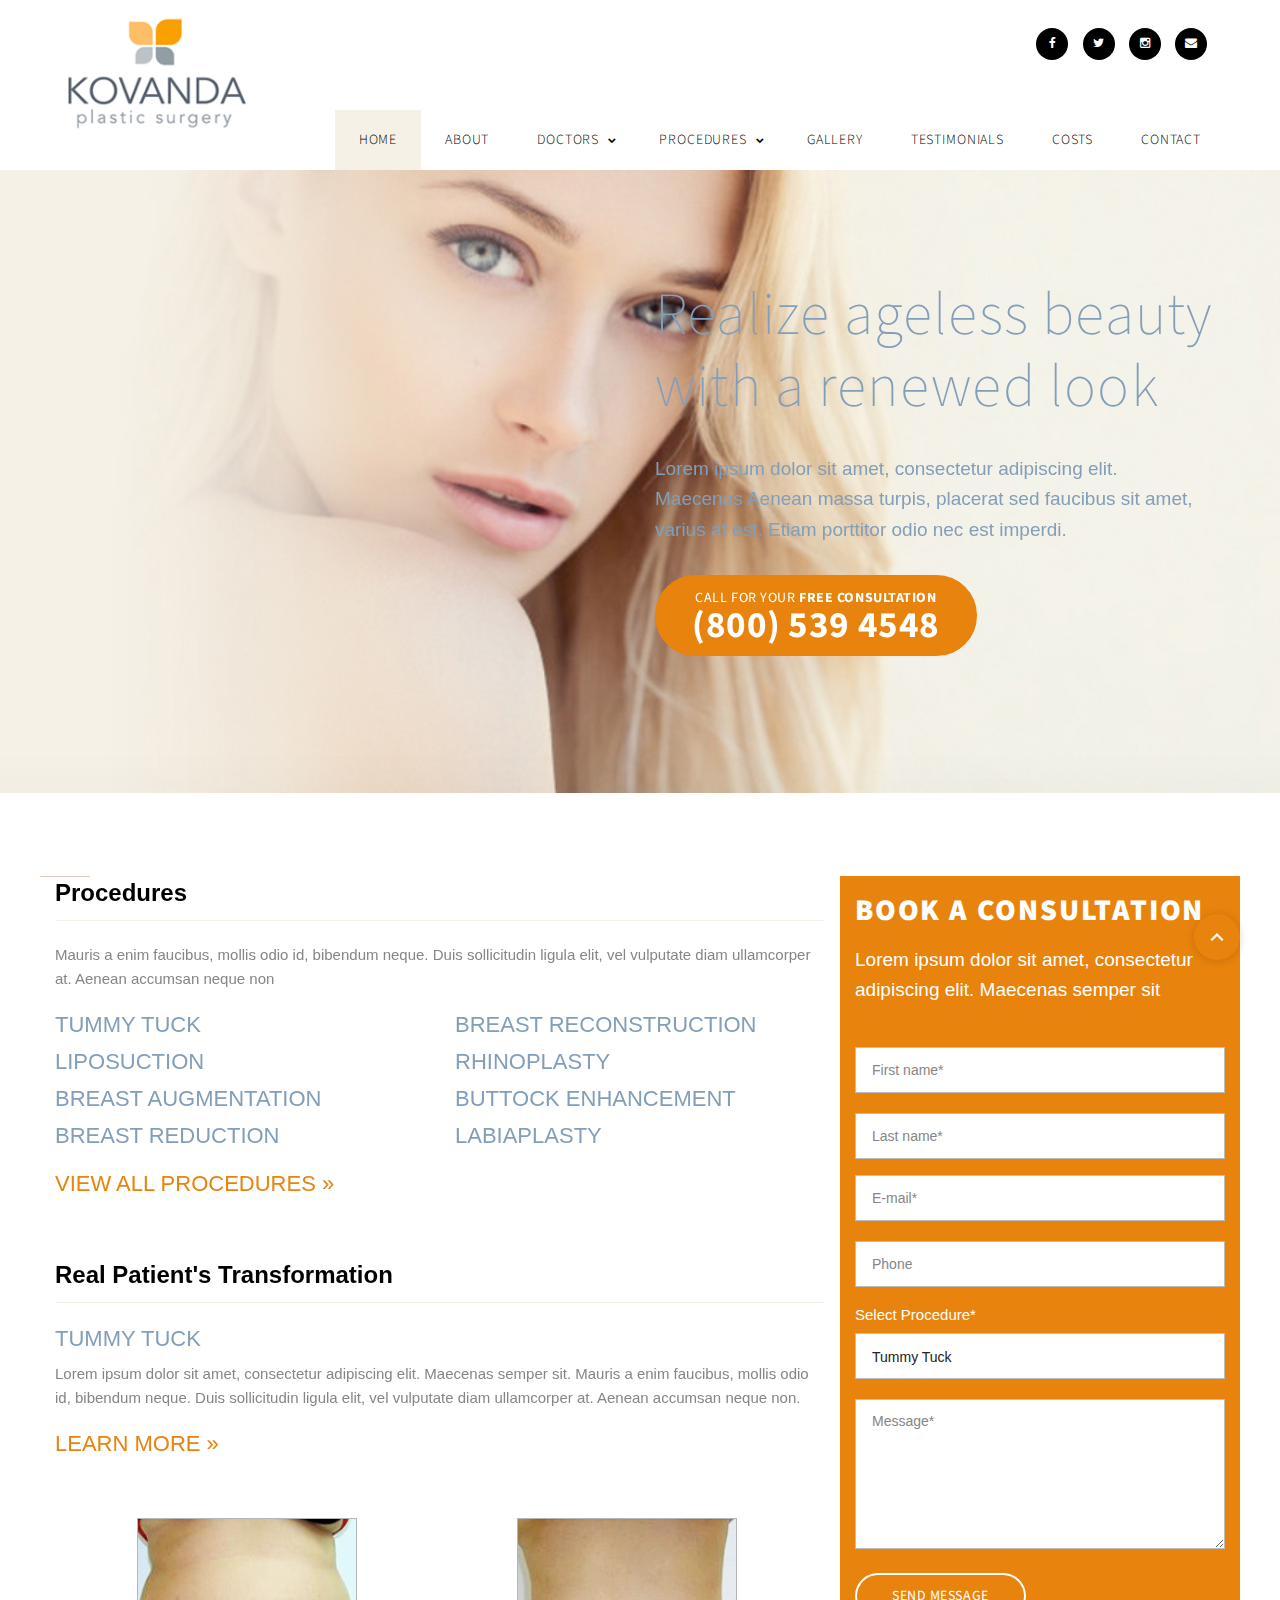
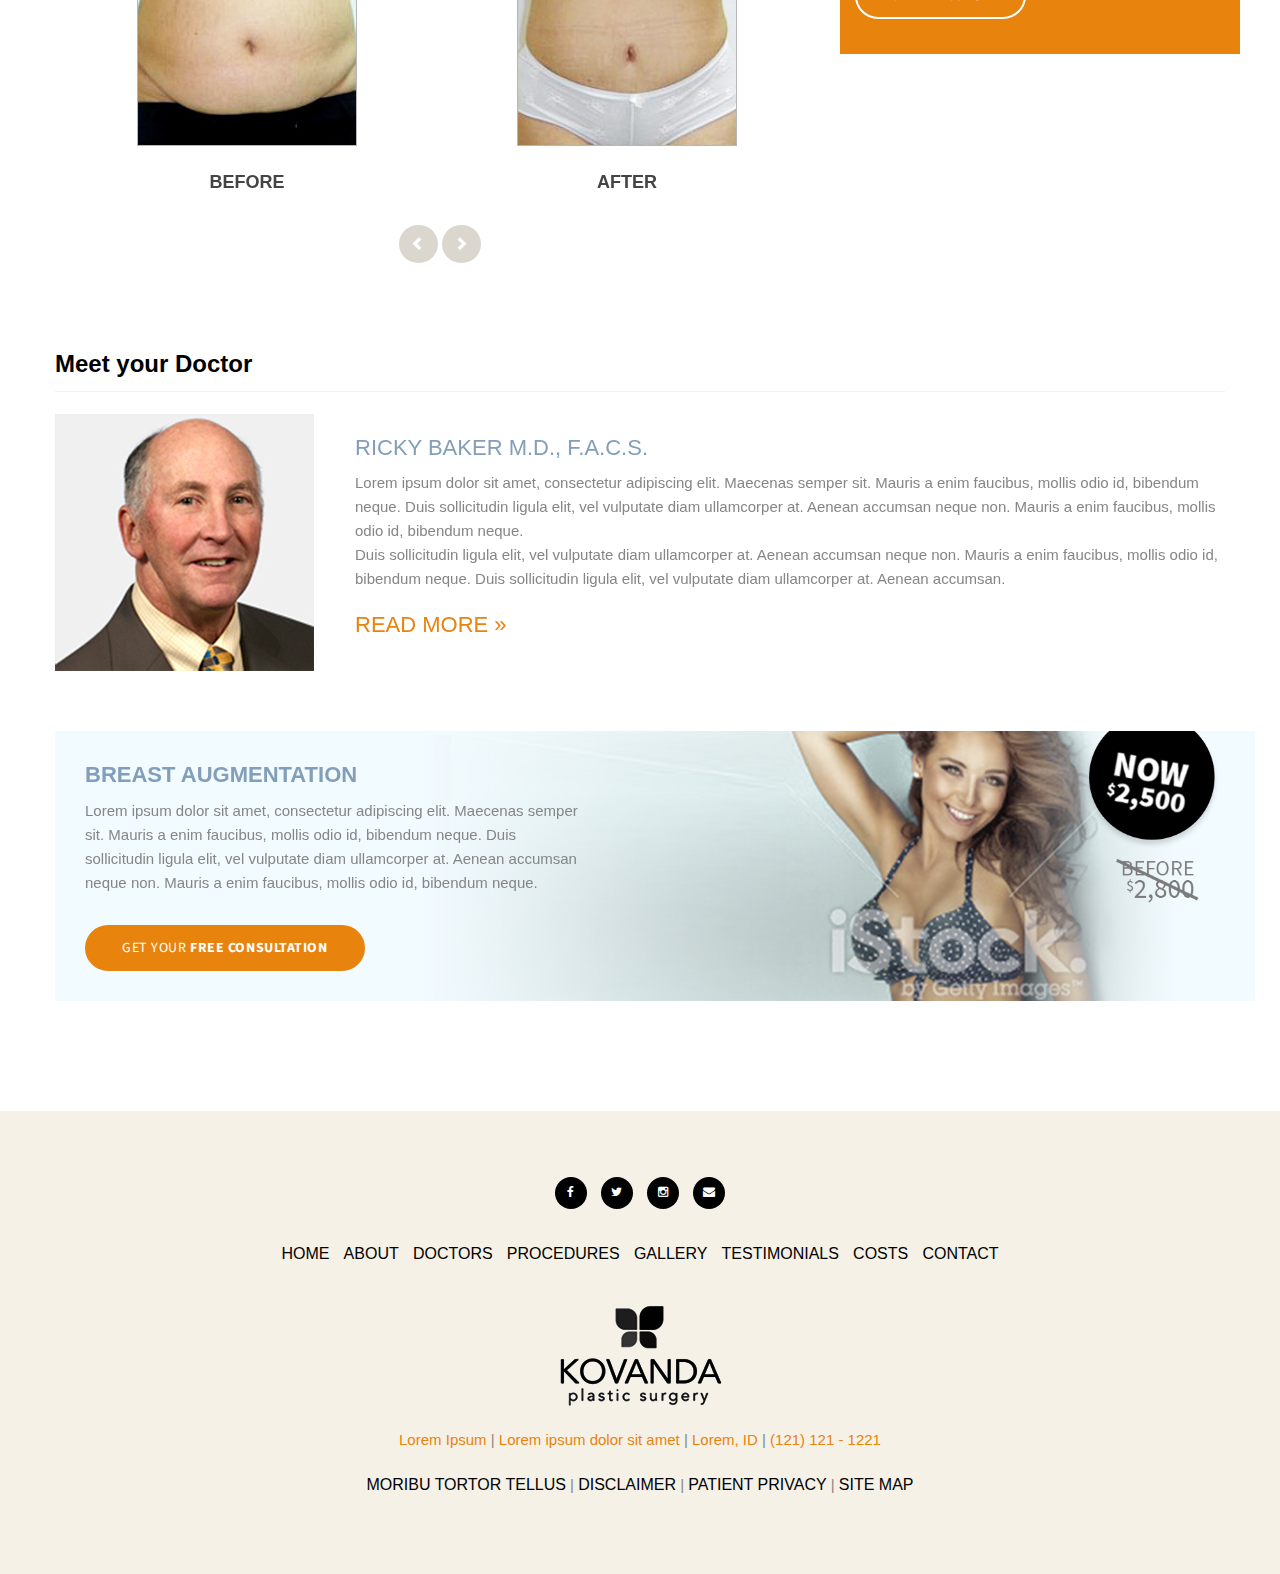
==== index.html @ 60dd1715 "menu and footer menu looking good, almost done with about page" ====
<!DOCTYPE html>
<html lang="en" class="wide wow-animation smoothscroll scrollTo">
  <head>
    <!-- Site Title-->
    <title>Kovanda plastic surgery</title>
    <meta charset="utf-8">
    <meta name="format-detection" content="telephone=no">
    <meta name="viewport" content="width=device-width, height=device-height, initial-scale=1.0, maximum-scale=1.0, user-scalable=0">
    <meta http-equiv="X-UA-Compatible" content="IE=Edge">
    <meta name="keywords" content="Visage design multipurpose template">
    <meta name="date" content="Dec 26">
    <link rel="icon" href="images/favicon.jpg" type="image/x-icon">
    <!-- Stylesheets-->
    <link href="https://fonts.googleapis.com/css?family=Source+Sans+Pro:200,300,400,700,900" rel="stylesheet">
    <link rel="stylesheet" href="css/kovanda.css">
    <link rel="stylesheet" href="css/style.css">
		<!--[if lt IE 10]>
    <div style="background: #212121; padding: 10px 0; box-shadow: 3px 3px 5px 0 rgba(0,0,0,.3); clear: both; text-align:center; position: relative; z-index:1;"><a href="http://windows.microsoft.com/en-US/internet-explorer/"><img src="images/ie8-panel/warning_bar_0000_us.jpg" border="0" height="42" width="820" alt="You are using an outdated browser. For a faster, safer browsing experience, upgrade for free today."></a></div>
    <script src="js/html5shiv.min.js"></script>
		<![endif]-->
  </head>
  <body>
    <!-- Page-->
    <div class="page text-center">
      <!-- Page Head-->
      <header class="page-head">
        <!-- RD Navbar minimal-->
        <div class="rd-navbar-wrap">
          <nav data-md-device-layout="rd-navbar-fixed" data-lg-device-layout="rd-navbar-static" class="rd-navbar rd-navbar-minimal rd-navbar-light" data-lg-auto-height="true" data-md-layout="rd-navbar-static" data-lg-layout="rd-navbar-static" data-lg-stick-up="true">
            <div class="rd-navbar-inner">
              <div class="rd-navbar-top-panel">
                <address class="contact-info reveal-sm-inline-block text-left offset-none">
                  <div class="rd-navbar-brand veil reveal-md-inline-block"><a href="index.html"><img width='203' height='70' class='img-responsive' src='images/logo.png' alt=''/></a></div>
                </address>
                <!--Navbar Brand-->
                <ul class="list-inline">
                  <li><a href="http://facebook.com" class="icon fa fa-facebook icon-xxs icon-circle icon-gray-light"></a></li>
                  <li><a href="http://twitter.com" class="icon fa fa-twitter icon-xxs icon-circle icon-gray-light"></a></li>
                  <li><a href="http://instagram.com" class="icon fa fa-instagram icon-xxs icon-circle icon-gray-light"></a></li>
                  <li style="margin-right: 18px"><a href="http://instagram.com" class="icon fa fa-envelope icon-xxs icon-circle icon-gray-light"></a></li>
                            
                </ul>
              </div>
              <!-- RD Navbar Panel-->
              <div class="rd-navbar-panel">
                <!-- RD Navbar Toggle-->
                <button data-rd-navbar-toggle=".rd-navbar, .rd-navbar-nav-wrap" class="rd-navbar-toggle"><span></span></button>
                <!--Navbar Brand-->
                <div class="rd-navbar-brand veil-md"><a href="index.html"><img width='203' height='70' class='img-responsive' src='images/logo.png' alt=''/></a></div>
                <button data-rd-navbar-toggle=".rd-navbar, .rd-navbar-top-panel" class="rd-navbar-top-panel-toggle"><span></span></button>
              </div>
              <div class="rd-navbar-menu-wrap">
                <div class="rd-navbar-nav-wrap">
                  <div class="rd-navbar-mobile-scroll">
                    <!--Navbar Brand Mobile-->
                    <div class="rd-navbar-mobile-brand"><a href="index.html"><img width='203' height='70' class='img-responsive' src='images/logo-dark.png' alt=''/></a></div>
                    
                    <!-- RD Navbar Nav-->
                    <ul class="rd-navbar-nav">
                      <li class="active"><a href="index.html"><span>Home</span></a>
                      </li>
                      <li><a href="about.html"><span>About</span></a>
                      </li>
                      <li><a href="our-team.html"><span>Doctors</span></a>
                      <ul class="rd-navbar-dropdown">
                          <li><a href="team-member.html"><span class="text-middle">Dr John Doe</span></a>
                          </li>
                          <li><a href="team-member.html"><span class="text-middle">Dr Cristina Bozas</span></a>
                          </li>
                          <li><a href="team-member.html"><span class="text-middle">Dr Christian Portland</span></a>
                          </li>
                          <li><a href="team-member.html"><span class="text-middle">Dr Kent</span></a>
                          </li>
                        </ul>
                      </li>
                      
                      <li><a href="services.html"><span>Procedures</span></a>
                      <ul class="rd-navbar-dropdown">
                          <li><a href="procedure.html"><span class="text-middle">Facelift</span></a>
                          </li>
                          <li><a href="procedure.html"><span class="text-middle">Breast Augmentation</span></a>
                          </li>
                          <li><a href="procedure.html"><span class="text-middle">Tummy Tuck</span></a>
                          </li>
                          <li><a href="procedure.html"><span class="text-middle">Liposuction</span></a>
                          </li>
                        </ul>
                      </li>
              
                      <li><a href="grid-gallery.html"><span>Gallery</span></a>
                      </li>

                      <li><a href="testimonials.html"><span>Testimonials</span></a>
                      </li>
                      
                      <li><a href="costs.html"><span>Costs</span></a>
                      </li>

                      <li><a href="contacts.html"><span>Contact</span></a>
                      </li>
                    </ul>
                  </div>
                </div>
                <!--RD Navbar Search-->
                
              </div>
            </div>
          </nav>
        </div>
      </header>
      
      
      <!-- Page Contents-->
      <main class="page-content">
        <!--Sheldue-->
        <section class="rd-parallax">
          <div data-speed="0.2" data-type="media" data-url="images/backgrounds/background-03-1920x537.jpg" class="rd-parallax-layer"></div>
          <div data-speed="0" data-type="html" class="rd-parallax-layer section-98 section-sm-110">
            <div class="shell text-left">
              <div class="range range-xs-center range-md-right">
                <div class="cell-sm-10 cell-md-8 cell-lg-6">
                  <h2>Realize ageless beauty with a renewed look</h2>
                  <p class="offset-top-30 headertext">Lorem ipsum dolor sit amet, consectetur adipiscing elit.<br>Maecenas Aenean massa turpis, placerat sed faucibus sit amet,<br>varius at est. Etiam porttitor odio nec est imperdi.</p>
                  <div class="offset-top-30"><a href="make-an-appointment.html" class="btn btn-ellipse btn-primary">Call for your <strong>free consultation</strong><br><span class="headernumber">(800) 539 4548</span></a></div>
                </div>
              </div>
            </div>
          </div>
        </section>
        <!-- Our Team-->
        <section class="section-98 section-sm-110 text-left">
          <div class="shell">
            <div class="range-xs-center">
              <div class="row">
              <div class="cell-xs-10 col-md-8 offset-top-18">
                <div>
                  <h4>Procedures</h4>
                  <hr class="text-subline">
                  <p>Mauris a enim faucibus, mollis odio id, bibendum neque. Duis sollicitudin ligula elit, vel vulputate diam ullamcorper at. Aenean accumsan neque non</p>
                  <div class="range range-xs-center">
                      <div class="cell-sm-6">
                        <h5>Tummy Tuck</h5>
                        <h5>Liposuction</h5>
                        <h5>Breast Augmentation</h5>
                        <h5>Breast Reduction</h5>
                      </div>
                      <div class="cell-sm-6 offset-top-10 offset-sm-top-0">
                        <h5>Breast Reconstruction</h5>
                        <h5>Rhinoplasty</h5>
                        <h5>Buttock Enhancement</h5>
                        <h5>Labiaplasty</h5>
                      </div>
                  </div>
                  <div class="offset-top-20">
                    <h5><a href="">View all procedures »</a></h5>
                  </div>
                </div>
                <div class="offset-top-60">
                  <h4>Real Patient's Transformation</h4>
                  <hr class="text-subline">
                  <h5>Tummy Tuck</h5>
                  <p>Lorem ipsum dolor sit amet, consectetur adipiscing elit. Maecenas semper sit. Mauris a enim faucibus, mollis odio id, bibendum neque. Duis sollicitudin ligula elit, vel vulputate diam ullamcorper at. Aenean accumsan neque non.</p>
                  <div class="offset-top-20">
                    <h5><a href="">Learn More »</a></h5>
                  </div>

                  <script>
                  $(document).ready(function() {
                      $('.carousel').carousel({
                        interval: 6000
                      })
                    });
                  </script>
                  <div class="row offset-top-60">
                    <div class="carousel slide" id="myCarousel">
                        <div class="carousel-inner">
                            <div class="item active">
                              <ul class="thumbnails">
                                <li class="col-sm-6 thumbnailcol">
                                  <div class="fff">
                                    <div class="thumbnail">
                                      <img src="images/gallery/before.jpg" alt="">
                                    </div>
                                    <div class="caption">
                                      <h4>Before</h4>
                                    </div>
                                  </div>
                                </li>
                                <li class="col-sm-6 thumbnailcol">
                                  <div class="fff">
                                    <div class="thumbnail">
                                      <img src="images/gallery/after.jpg" alt="">
                                    </div>
                                    <div class="caption">
                                      <h4>After</h4>
                                    </div>
                                  </div>
                                </li>
                              </ul>
                            </div><!-- /Slide1 --> 
                            <div class="item">
                              <ul class="thumbnails">
                                <li class="col-sm-6 thumbnailcol">
                                  <div class="fff">
                                    <div class="thumbnail">
                                      <img src="images/gallery/before.jpg" alt="">
                                    </div>
                                    <div class="caption">
                                      <h4>Before</h4>
                                    </div>
                                  </div>
                                </li>
                                <li class="col-sm-6 thumbnailcol">
                                  <div class="fff">
                                    <div class="thumbnail">
                                      <img src="images/gallery/after.jpg" alt="">
                                    </div>
                                    <div class="caption">
                                      <h4>After</h4>
                                    </div>
                                  </div>
                                </li>
                              </ul>
                            </div><!-- /Slide2 --> 
                            <div class="item">
                              <ul class="thumbnails">
                                <li class="col-sm-6 thumbnailcol">
                                  <div class="fff">
                                    <div class="thumbnail">
                                      <img src="images/gallery/before.jpg" alt="">
                                    </div>
                                    <div class="caption">
                                      <h4>Before</h4>
                                    </div>
                                  </div>
                                </li>
                                <li class="col-sm-6 thumbnailcol">
                                  <div class="fff">
                                    <div class="thumbnail">
                                      <img src="images/gallery/after.jpg" alt="">
                                    </div>
                                    <div class="caption">
                                      <h4>After</h4>
                                    </div>
                                  </div>
                                </li>
                              </ul>
                            </div><!-- /Slide3 --> 
                        </div>
                        <nav>
                          <ul class="control-box pager">
                            <li><a data-slide="prev" href="#myCarousel"><i class="glyphicon glyphicon-chevron-left"></i></a></li>
                            <li><a data-slide="next" href="#myCarousel"><i class="glyphicon glyphicon-chevron-right"></i></a></li>
                          </ul>
                        </nav>
                     <!-- /.control-box -->                          
                      </div><!-- /#myCarousel -->
                    </div>
                  </div>
              </div>
              <div class="orangebg col-md-4">
                <h6>Book a Consultation</h6>
                <p>Lorem ipsum dolor sit amet, consectetur adipiscing elit. Maecenas semper sit</p>
                <form data-form-output="form-output-global" data-form-type="contact" method="post" action="bat/rd-mailform.php" novalidate class="rd-mailform text-left offset-top-41">
                  <div class="form-group form-group-label-outside">
                    <input id="contacts-first-name" type="text" name="first-name" data-constraints="@Required" class="form-control form-control-last-child" placeholder="First name*"><span class="form-validation"></span>
                  </div>
                  <div class="form-group form-group-label-outside offset-top-20">
                    <input id="contacts-last-name" type="text" name="last-name" data-constraints="@Required" class="form-control form-control-last-child" placeholder="Last name*"><span class="form-validation"></span>
                  </div>
                  <div class="form-group form-group-label-outside">
                    <input id="contacts-email" type="email" name="email" data-constraints="@Email @Required" class="form-control form-control-last-child" placeholder="E-mail*"><span class="form-validation"></span>
                  </div>
                  <div class="form-group form-group-label-outside offset-top-20">
                    <input id="contacts-phone" type="text" name="last-name" data-constraints="@IsNumeric @Required" class="form-control form-control-last-child" placeholder="Phone"><span class="form-validation"></span>
                  </div>
                   <div class="form-group">
                    <label for="sel1" style="color:white;">Select Procedure*</label>
                    <select class="form-control" id="sel1">
                      <option>Tummy Tuck</option>
                      <option>Liposuction</option>
                      <option>Breast Augmentation</option>
                      <option>Rhinoplasty</option>
                    </select>
                  </div> 
                  <div class="form-group form-group-label-outside offset-top-20">
                    <textarea id="contacts-message" name="message" data-constraints="@Required" style="max-height: 150px;" class="form-control form-control-last-child" placeholder="Message*"></textarea><span class="form-validation"></span>
                  </div>
                  <div class="offset-top-18 offset-sm-top-24 text-center text-sm-left">
                    <button type="submit" class="btn btn-ellipse orangebg-button">send message</button>
                  </div>
                </form>
              </div>
            </div>
            <div class="offset-top-60">
              <h4>Meet your Doctor</h4>
              <hr class="text-subline">
              <div class="row">
                <div class="col-md-3">
                  <img src="images/gallery/doctor.jpg" class="unit-left">
                </div>
                <div class="col-md-9 offset-top-20">
                  <h5>Ricky Baker M.D., F.A.C.S.</h5>
                  <p>Lorem ipsum dolor sit amet, consectetur adipiscing elit. Maecenas semper sit. Mauris a enim faucibus, mollis odio id, bibendum neque. Duis sollicitudin ligula elit, vel vulputate diam ullamcorper at. Aenean accumsan neque non. Mauris a enim faucibus, mollis odio id, bibendum neque.<br>
Duis sollicitudin ligula elit, vel vulputate diam ullamcorper at. Aenean accumsan neque non. Mauris a enim faucibus, mollis odio id, bibendum neque. Duis sollicitudin ligula elit, vel vulputate diam ullamcorper at. Aenean accumsan.</p>
                  <div class="offset-top-20">
                    <h5><a href="">Read More »</a></h5>
                  </div>
                </div>
                <div class="col-md-12 offset-top-60 shell advert" style="background-image: url(images/backgrounds/implants.jpg);">
                   <h5 style="font-weight:900;">Breast Augmentation</h5>
                   <p class="offset-top-10" style="max-width: 500px">Lorem ipsum dolor sit amet, consectetur adipiscing elit. Maecenas semper sit. Mauris a enim faucibus, mollis odio id, bibendum neque. Duis sollicitudin ligula elit, vel vulputate diam ullamcorper at. Aenean accumsan neque non. Mauris a enim faucibus, mollis odio id, bibendum neque.</p>
                   <div class="offset-top-30"><a href="make-an-appointment.html" class="btn btn-ellipse btn-primary">Get your <strong>free consultation</strong></a></div>
                </div>
              </div>
            </div>
          </div>
        </div>
      </section>
      <!-- Page Footer-->
      <!-- Default footer-->
      <footer class="section-relative section-34 section-md-66 page-footer context-light">
        <div class="shell">
          <div class="inset-xl-left-30">
            <div class="range range-sm-center">
              <ul class="list-inline">
                <li><a href="http://facebook.com" class="icon fa fa-facebook icon-xxs icon-circle icon-gray-light"></a></li>
                <li><a href="http://twitter.com" class="icon fa fa-twitter icon-xxs icon-circle icon-gray-light"></a></li>
                <li><a href="http://instagram.com" class="icon fa fa-instagram icon-xxs icon-circle icon-gray-light"></a></li>
                <li><a href="http://instagram.com" class="icon fa fa-envelope icon-xxs icon-circle icon-gray-light"></a></li>            
              </ul>
          </div>
          <div class="range range-sm-center">
              <ul class="list-inline footermenu">
                <li><a href="index.html">Home</a></li>
                <li><a href="about.html">About</a></li>
                <li><a href="our_team.html">Doctors</a></li>
                <li><a href="services.html">Procedures</a></li>
                <li><a href="grid-gallery.html">Gallery</a></li>
                <li><a href="testimonials.html">Testimonials</a></li>
                <li><a href="costs.html">Costs</a></li>
                <li><a href="contacts.html">Contact</a></li>            
              </ul>
          </div>
          <div class="offset-top-20">
            <img src="images/logo-dark.png">
          </div>
          <div class="offset-top-20">
            <p><a href="">Lorem Ipsum</a> | <a href="">Lorem ipsum dolor sit amet</a> | <a href="">Lorem, ID</a> | <a href="">(121) 121 - 1221</a>
          </div>
          <div class="offset-top-20 footermenu">
            <p><a href="">Moribu Tortor Tellus</a> | <a href="">Disclaimer</a> | <a href="">Patient Privacy</a> | <a href="">Site Map</a>
          </div>
        </div>
      </footer>
      
    </div>
    <!-- Global Mailform Output-->
    <div id="form-output-global" class="snackbars"></div>
    <!-- PhotoSwipe Gallery-->
    <div tabindex="-1" role="dialog" aria-hidden="true" class="pswp">
      <div class="pswp__bg"></div>
      <div class="pswp__scroll-wrap">
        <div class="pswp__container">
          <div class="pswp__item"></div>
          <div class="pswp__item"></div>
          <div class="pswp__item"></div>
        </div>
        <div class="pswp__ui pswp__ui--hidden">
          <div class="pswp__top-bar">
            <div class="pswp__counter"></div>
            <button title="Close (Esc)" class="pswp__button pswp__button--close"></button>
            <button title="Share" class="pswp__button pswp__button--share"></button>
            <button title="Toggle fullscreen" class="pswp__button pswp__button--fs"></button>
            <button title="Zoom in/out" class="pswp__button pswp__button--zoom"></button>
            <div class="pswp__preloader">
              <div class="pswp__preloader__icn">
                <div class="pswp__preloader__cut">
                  <div class="pswp__preloader__donut"></div>
                </div>
              </div>
            </div>
          </div>
          <div class="pswp__share-modal pswp__share-modal--hidden pswp__single-tap">
            <div class="pswp__share-tooltip"></div>
          </div>
          <button title="Previous (arrow left)" class="pswp__button pswp__button--arrow--left"></button>
          <button title="Next (arrow right)" class="pswp__button pswp__button--arrow--right"></button>
          <div class="pswp__caption">
            <div class="pswp__caption__center"></div>
          </div>
        </div>
      </div>
    </div>
    <!-- Java script-->
    <script src="js/core.min.js"></script>
    <script src="js/script.js"></script>
  </body>
</html>
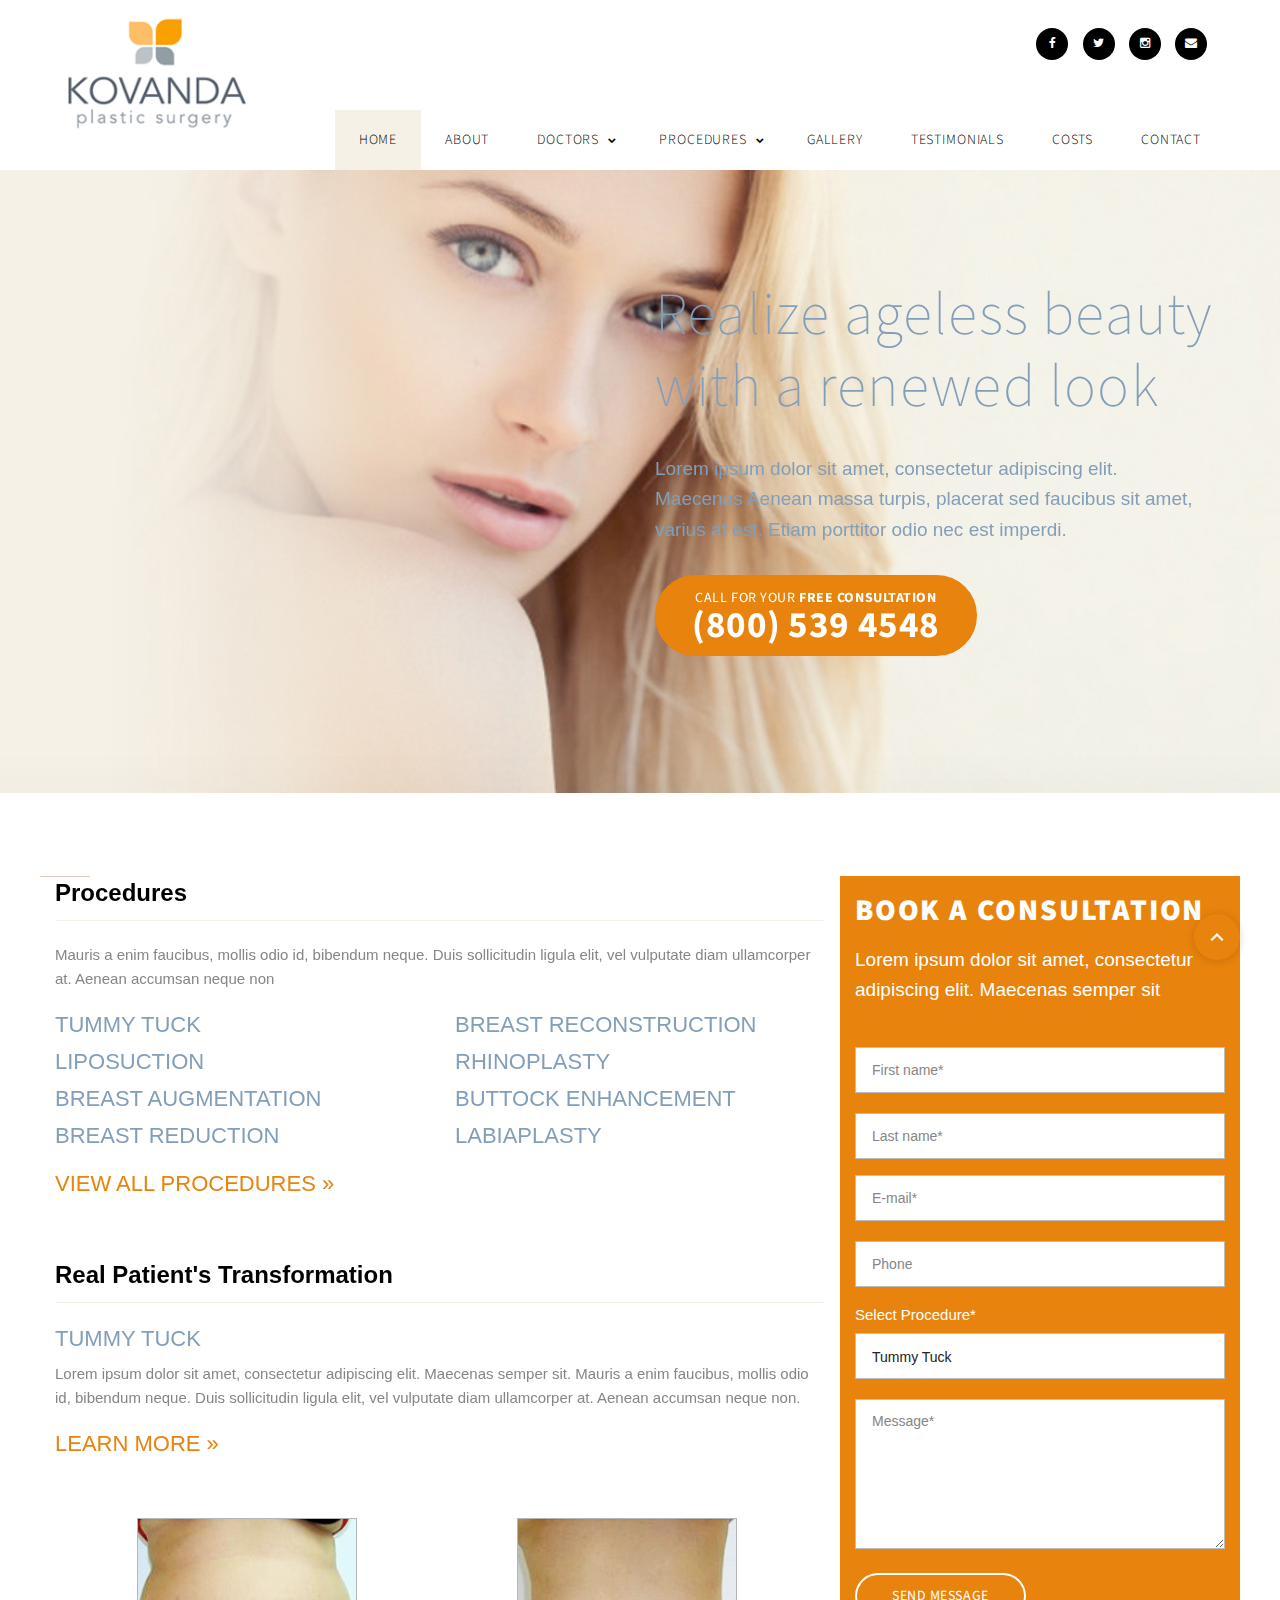
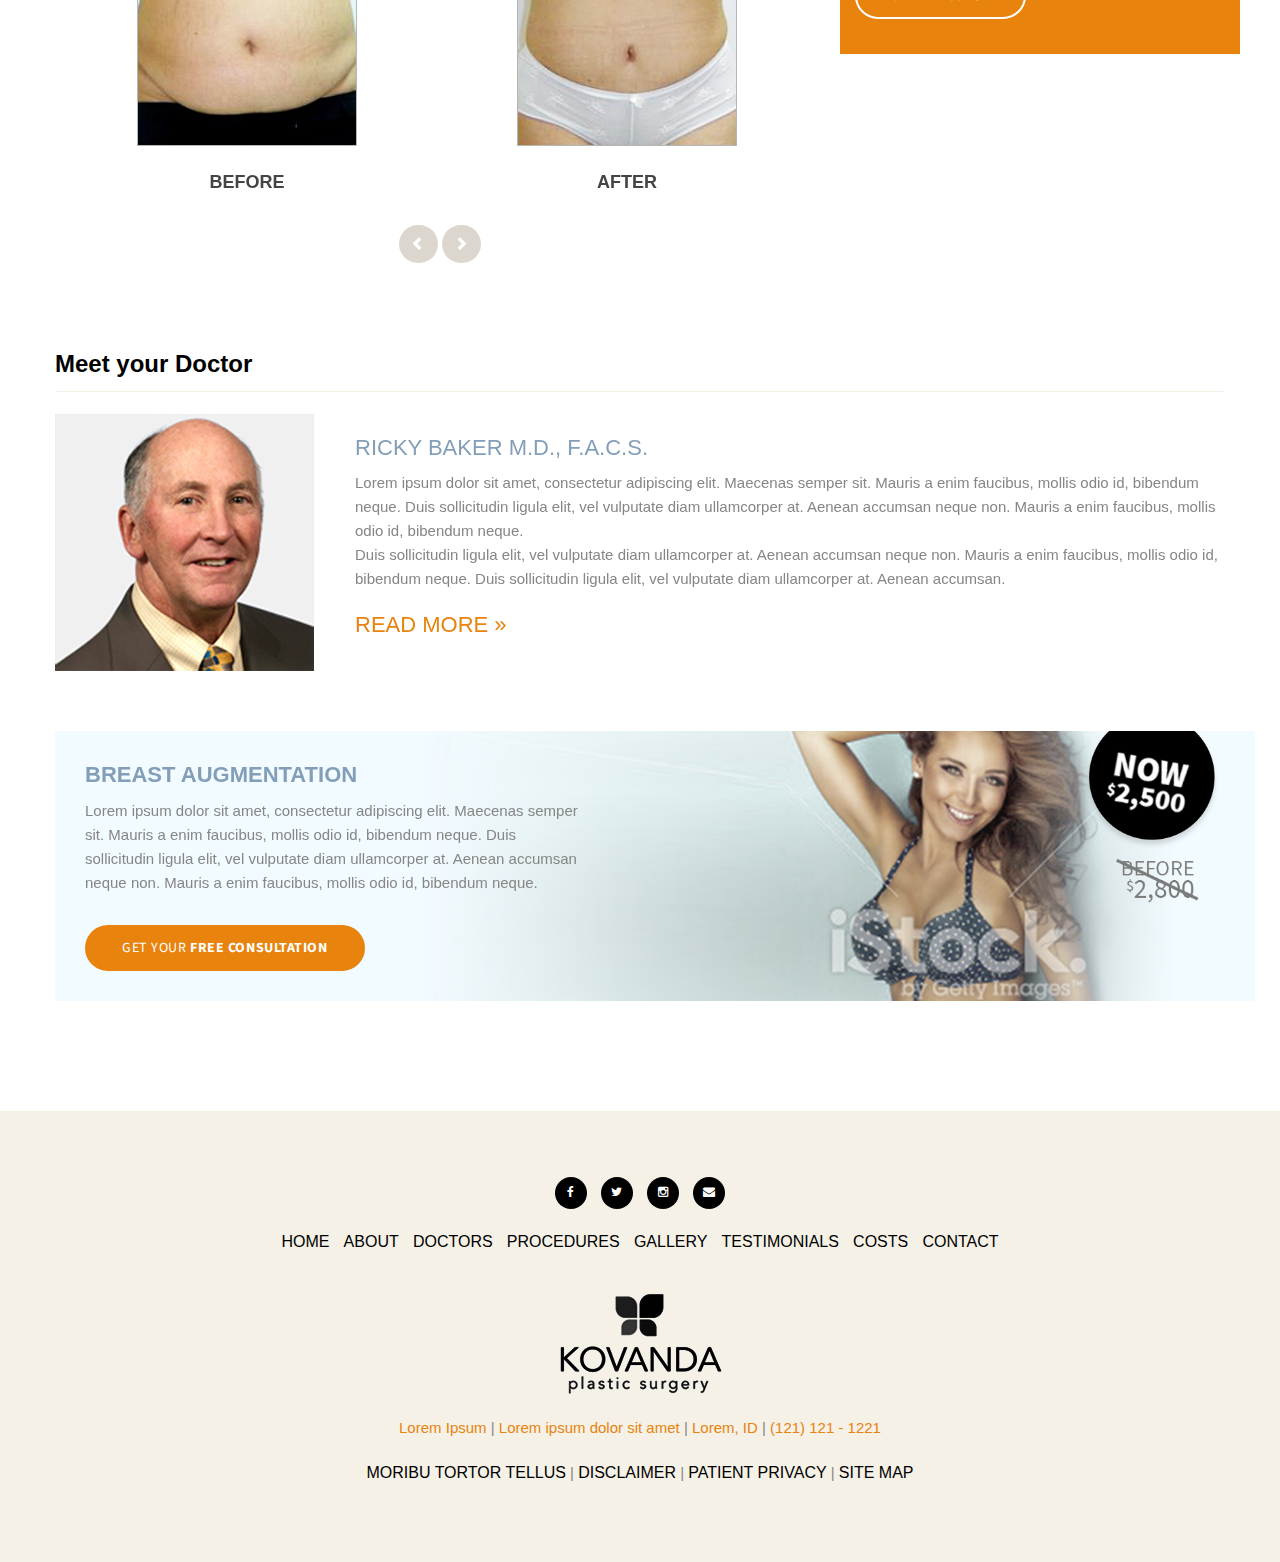
==== commit 638d2d89: "done with the about and home pages" ====
--- a/index.html
+++ b/index.html
@@ -322,7 +322,7 @@
       <footer class="section-relative section-34 section-md-66 page-footer context-light">
         <div class="shell">
           <div class="inset-xl-left-30">
-            <div class="range range-sm-center">
+            <div class="range-sm-center">
               <ul class="list-inline">
                 <li><a href="http://facebook.com" class="icon fa fa-facebook icon-xxs icon-circle icon-gray-light"></a></li>
                 <li><a href="http://twitter.com" class="icon fa fa-twitter icon-xxs icon-circle icon-gray-light"></a></li>
--- a/css/style.css
+++ b/css/style.css
@@ -44269,6 +44269,10 @@
   [data-isotope-layout] [class*="col-"] {
     max-width: 100%;
   }
+  .section-85 {
+  padding-top: 40px;
+  padding-bottom: 85px;
+  }
 }
 
 [data-isotope-layout].isotope--loaded [class*="col-"] {
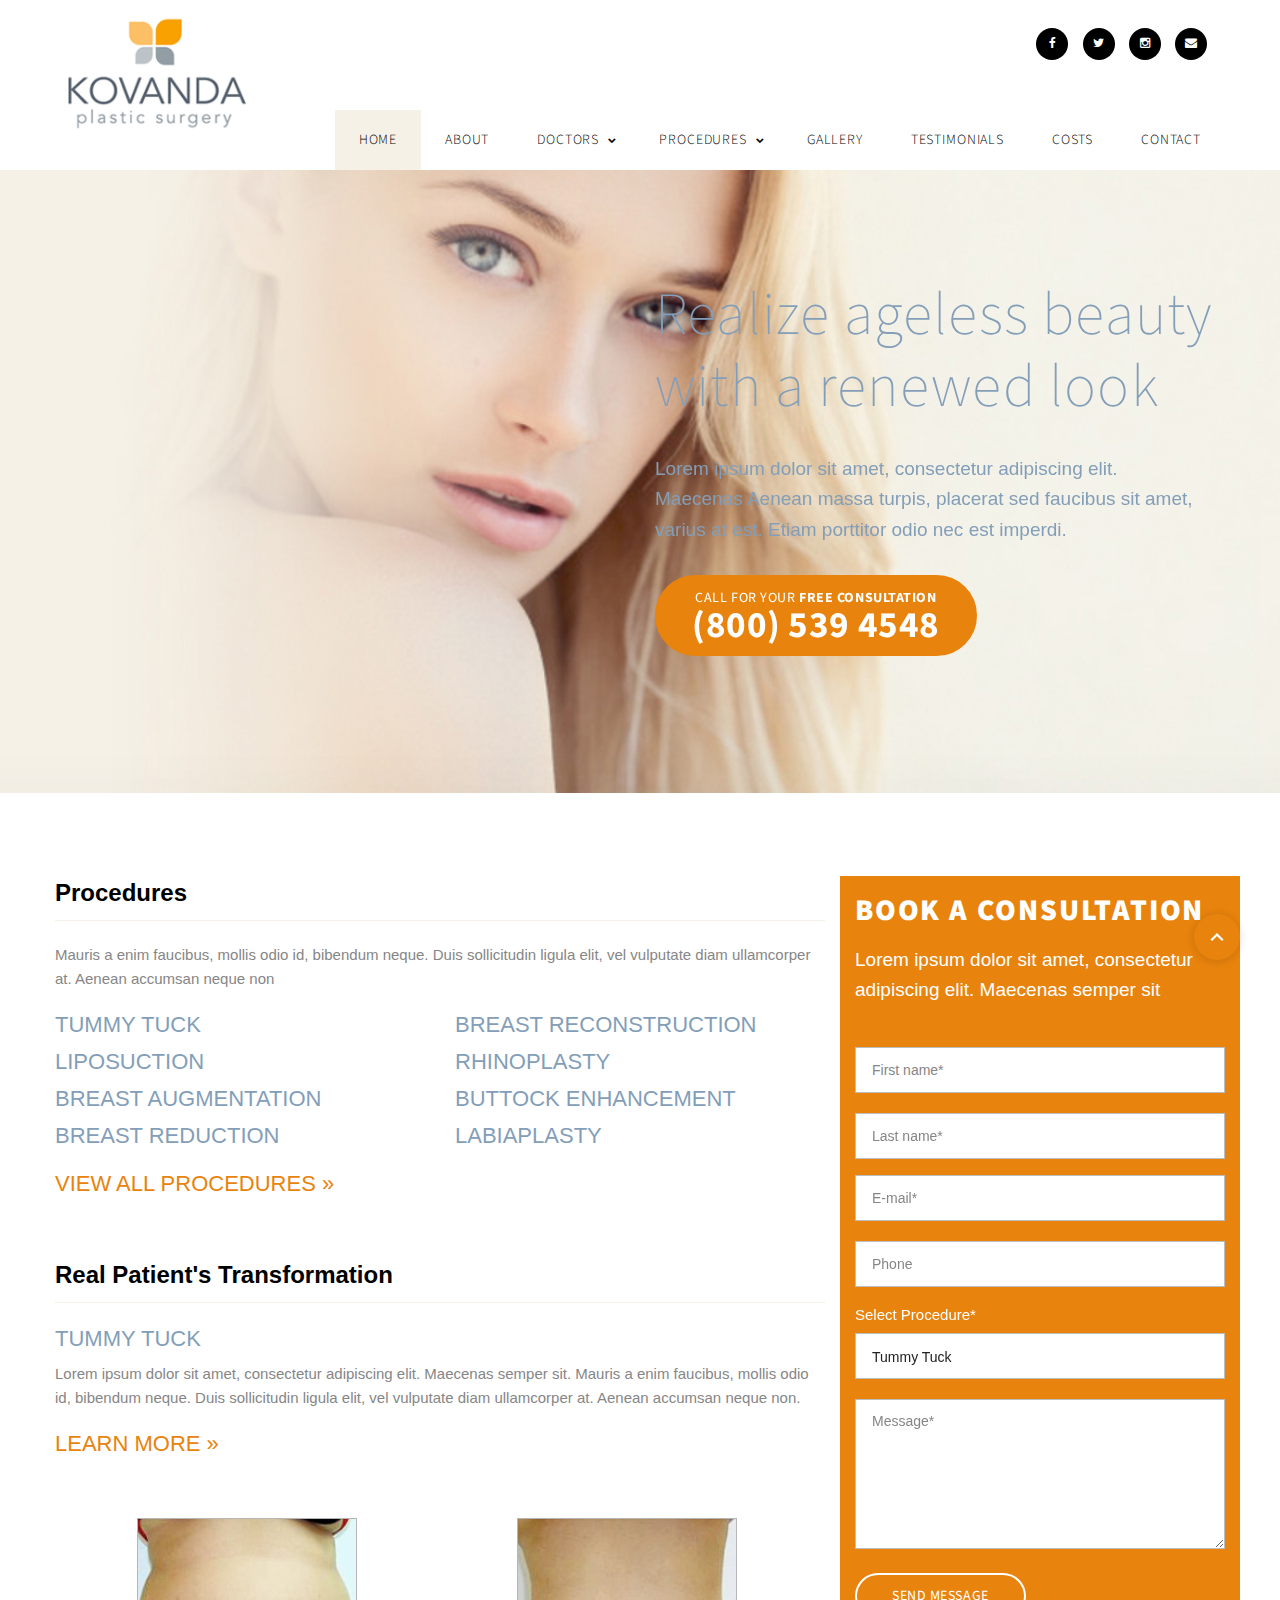
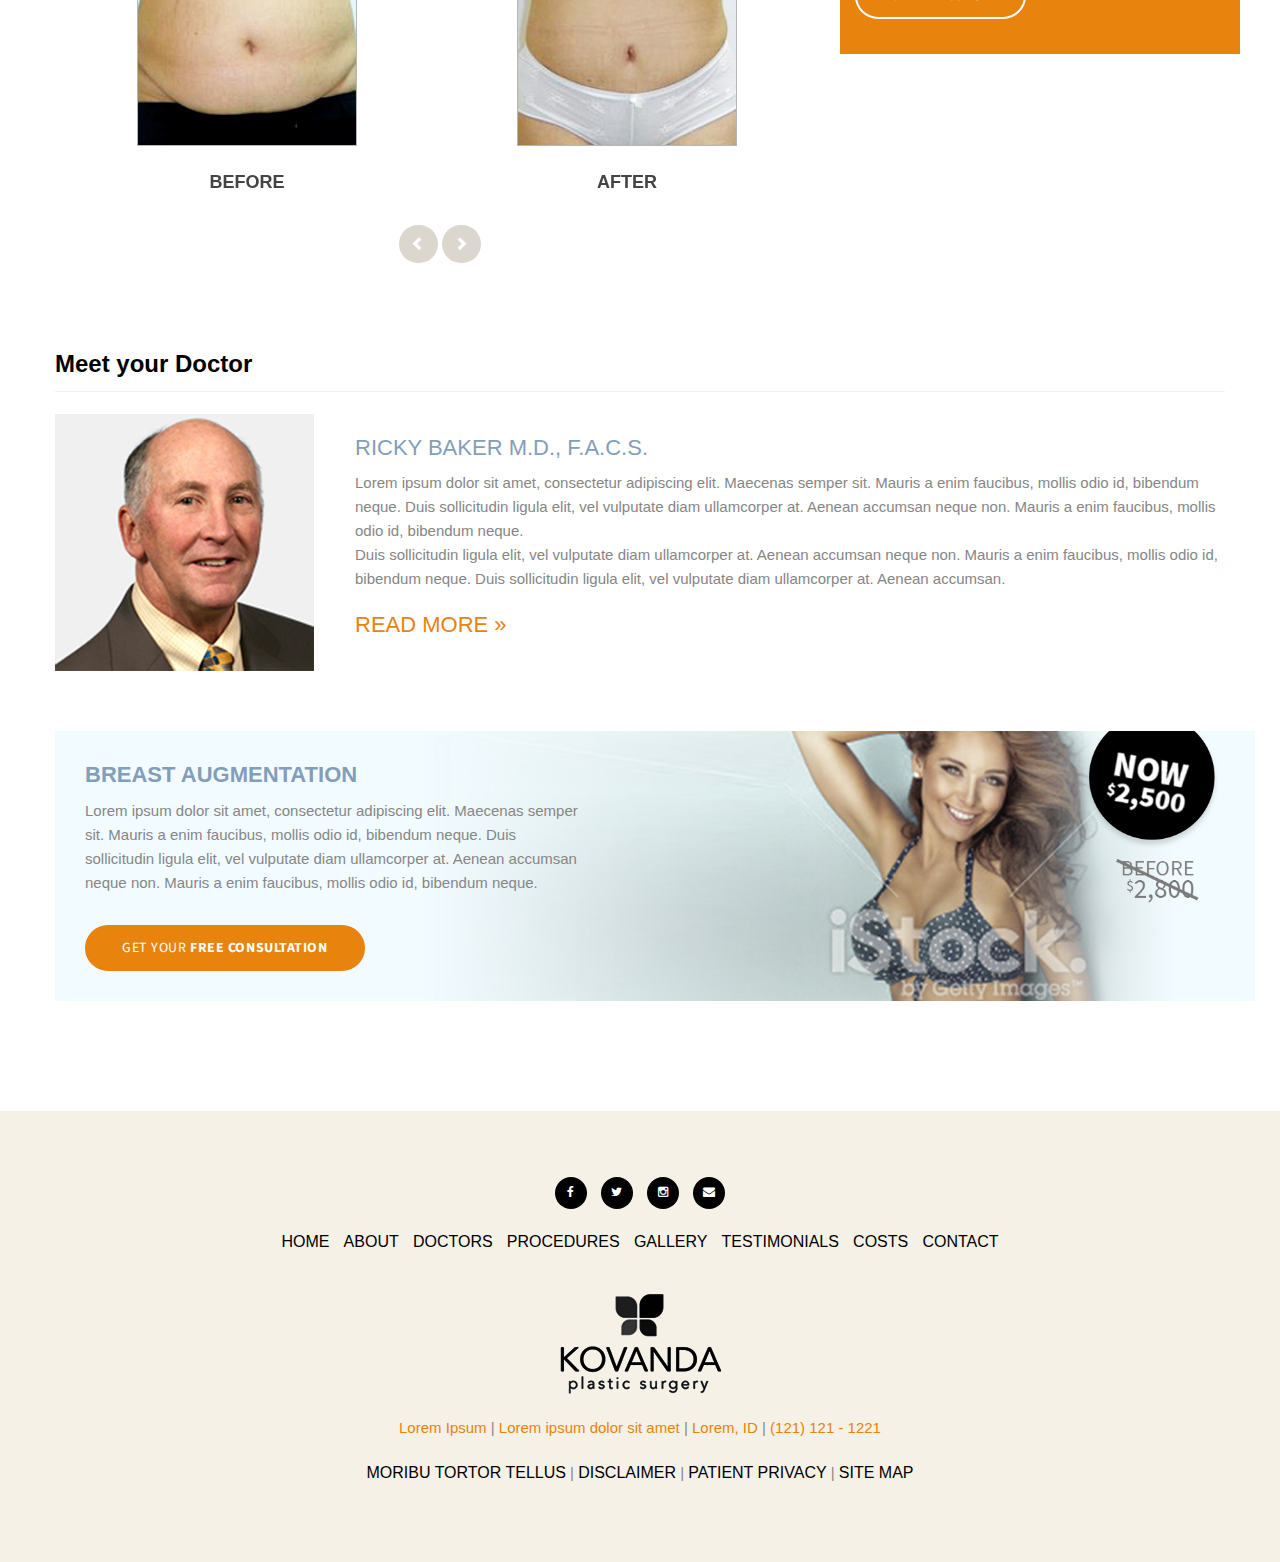
==== commit 61341227: "fixed chrome glitch" ====
--- a/index.html
+++ b/index.html
@@ -53,7 +53,7 @@
                 <div class="rd-navbar-nav-wrap">
                   <div class="rd-navbar-mobile-scroll">
                     <!--Navbar Brand Mobile-->
-                    <div class="rd-navbar-mobile-brand"><a href="index.html"><img width='203' height='70' class='img-responsive' src='images/logo-dark.png' alt=''/></a></div>
+                    <div class="rd-navbar-mobile-brand"><a href="index.html"><img width='203' height='70' class='img-responsive' src='images/logo.png' alt=''/></a></div>
                     
                     <!-- RD Navbar Nav-->
                     <ul class="rd-navbar-nav">
--- a/css/style.css
+++ b/css/style.css
@@ -3587,7 +3587,6 @@
 }
 
 .col-xs-1, .col-sm-1, .col-md-1, .col-lg-1, .col-xs-2, .col-sm-2, .col-md-2, .col-lg-2, .col-xs-3, .col-sm-3, .col-md-3, .col-lg-3, .col-xs-4, .col-sm-4, .col-md-4, .col-lg-4, .col-xs-5, .col-sm-5, .col-md-5, .col-lg-5, .col-xs-6, .col-sm-6, .col-md-6, .col-lg-6, .col-xs-7, .col-sm-7, .col-md-7, .col-lg-7, .col-xs-8, .col-sm-8, .col-md-8, .col-lg-8, .col-xs-9, .col-sm-9, .col-md-9, .col-lg-9, .col-xs-10, .col-sm-10, .col-md-10, .col-lg-10, .col-xs-11, .col-sm-11, .col-md-11, .col-lg-11, .col-xs-12, .col-sm-12, .col-md-12, .col-lg-12 {
-  position: relative;
   min-height: 1px;
   padding-left: 15px;
   padding-right: 15px;
@@ -37756,6 +37755,13 @@
 .rd-navbar-logo-center.rd-navbar-static .rd-navbar-nav-wrap, .rd-navbar-logo-center.rd-navbar-static .rd-navbar-panel, .rd-navbar-logo-center.rd-navbar-static .rd-navbar-cart-wrap {
   transition: .3s all ease;
 }
+@media (min-width:768px){
+  .rd-navbar-nav{
+    position:absolute;
+    right:0;
+    top:0;
+  }
+}
 
 .rd-navbar-logo-center.rd-navbar-static.rd-navbar--is-stuck {
   margin-top: 0;
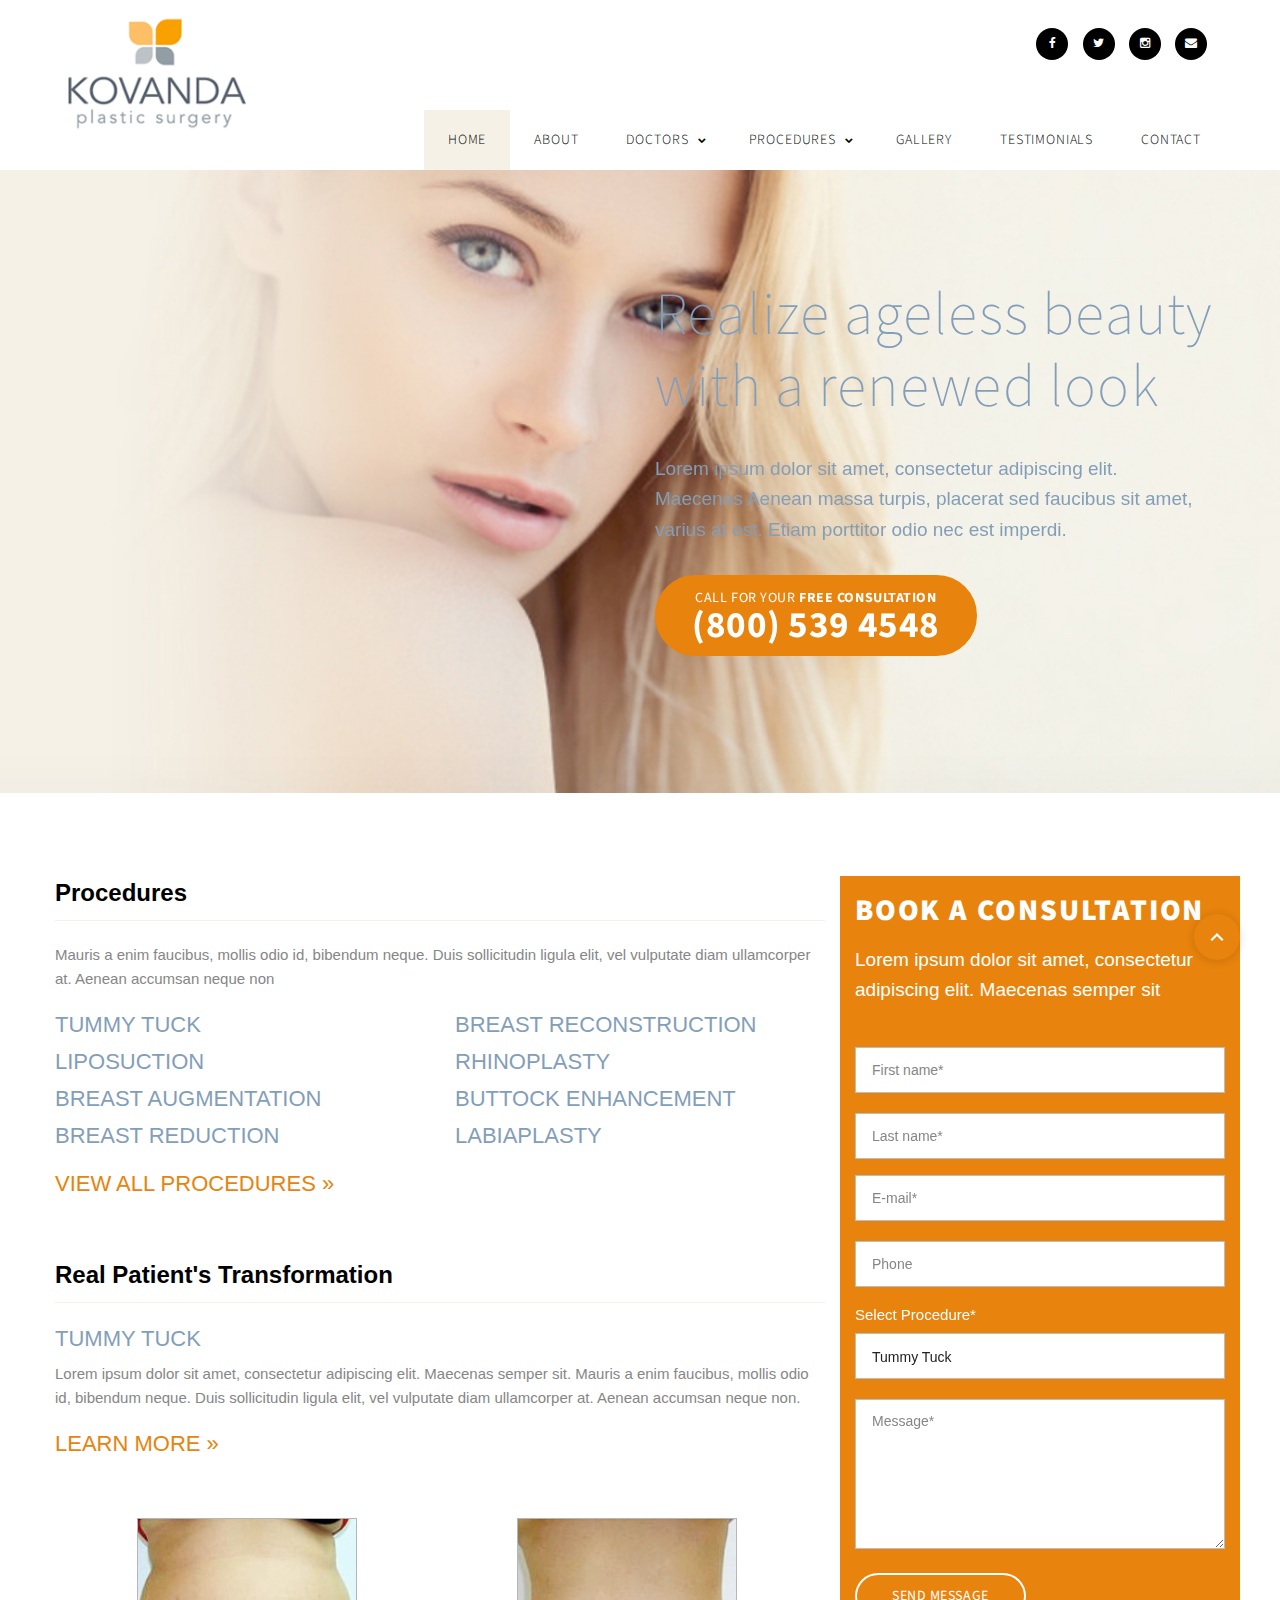
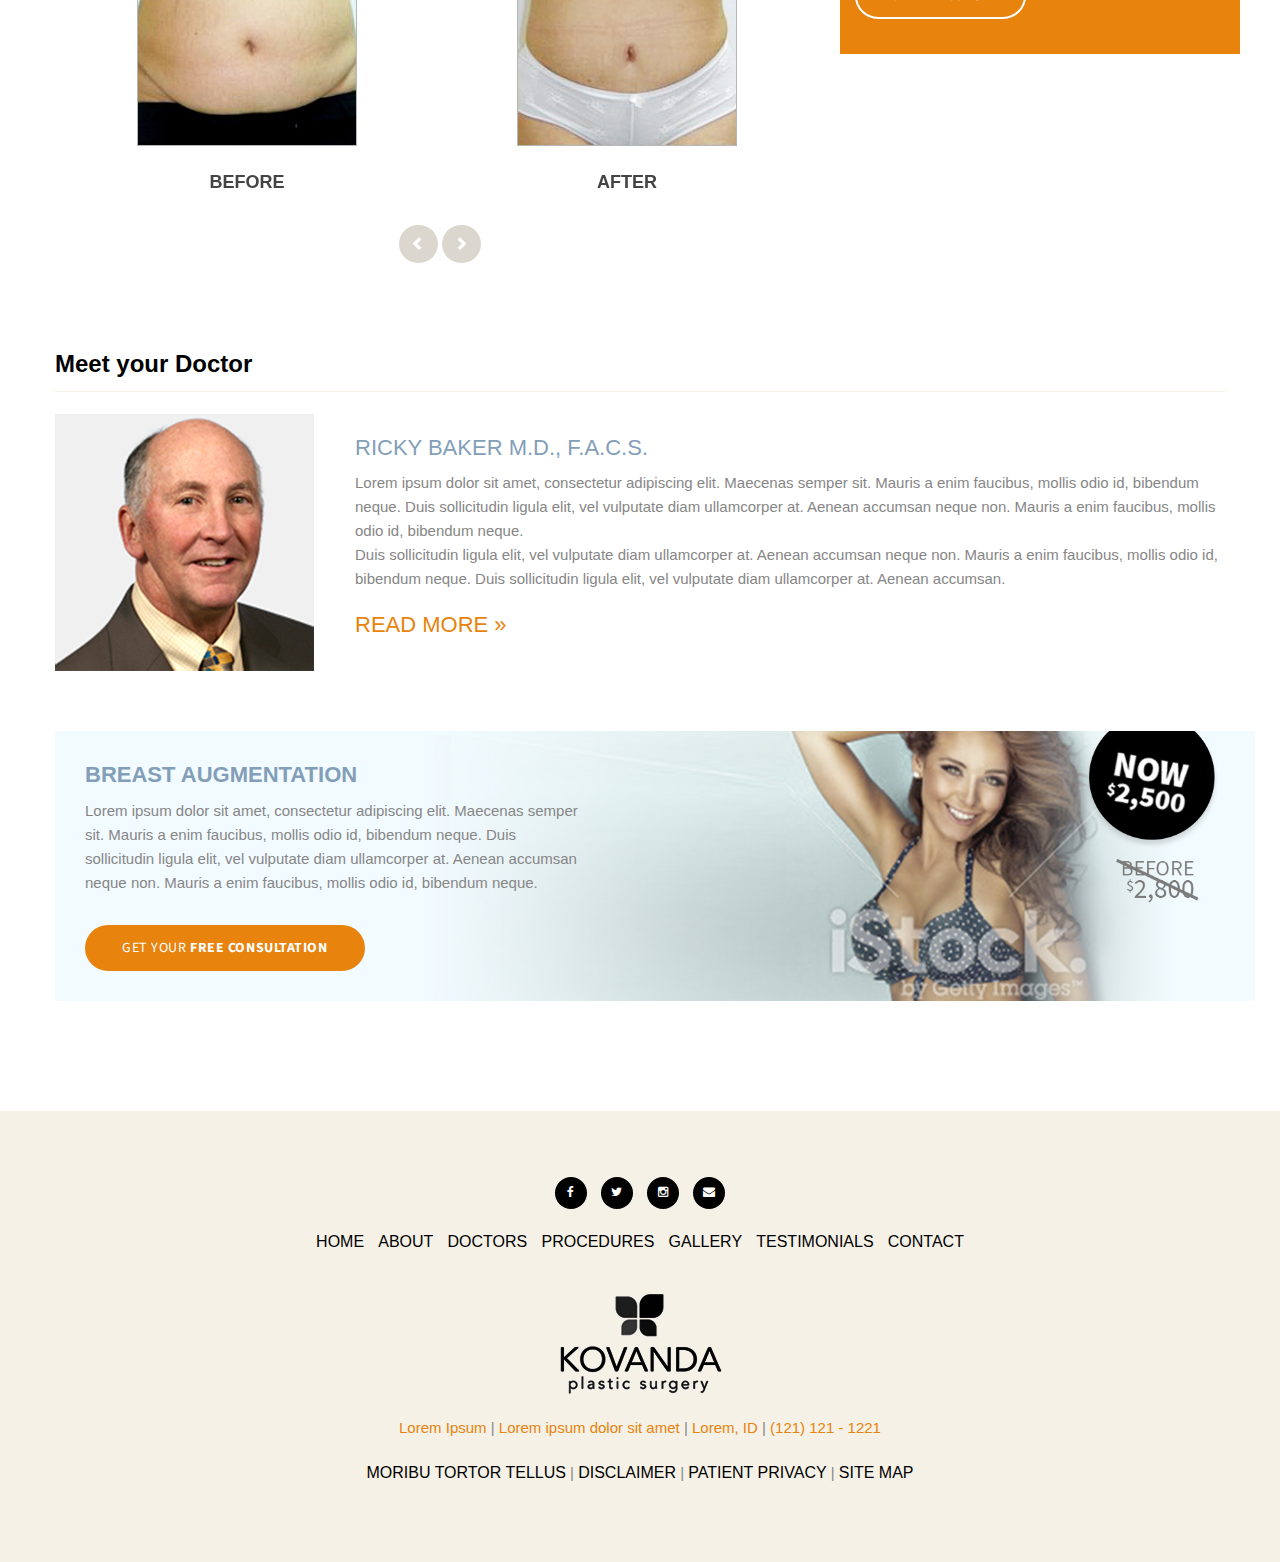
==== commit 00ef2119: "done for now" ====
--- a/index.html
+++ b/index.html
@@ -92,10 +92,6 @@
 
                       <li><a href="testimonials.html"><span>Testimonials</span></a>
                       </li>
-                      
-                      <li><a href="costs.html"><span>Costs</span></a>
-                      </li>
-
                       <li><a href="contacts.html"><span>Contact</span></a>
                       </li>
                     </ul>
@@ -329,8 +325,8 @@
                 <li><a href="http://instagram.com" class="icon fa fa-instagram icon-xxs icon-circle icon-gray-light"></a></li>
                 <li><a href="http://instagram.com" class="icon fa fa-envelope icon-xxs icon-circle icon-gray-light"></a></li>            
               </ul>
-          </div>
-          <div class="range range-sm-center">
+            </div>
+            <div class="range range-sm-center">
               <ul class="list-inline footermenu">
                 <li><a href="index.html">Home</a></li>
                 <li><a href="about.html">About</a></li>
@@ -338,23 +334,21 @@
                 <li><a href="services.html">Procedures</a></li>
                 <li><a href="grid-gallery.html">Gallery</a></li>
                 <li><a href="testimonials.html">Testimonials</a></li>
-                <li><a href="costs.html">Costs</a></li>
-                <li><a href="contacts.html">Contact</a></li>            
+                <li><a href="contacts.html">Contact</a></li>              
               </ul>
-          </div>
-          <div class="offset-top-20">
-            <img src="images/logo-dark.png">
-          </div>
-          <div class="offset-top-20">
-            <p><a href="">Lorem Ipsum</a> | <a href="">Lorem ipsum dolor sit amet</a> | <a href="">Lorem, ID</a> | <a href="">(121) 121 - 1221</a>
-          </div>
-          <div class="offset-top-20 footermenu">
-            <p><a href="">Moribu Tortor Tellus</a> | <a href="">Disclaimer</a> | <a href="">Patient Privacy</a> | <a href="">Site Map</a>
+            </div>
+            <div class="offset-top-20">
+              <img src="images/logo-dark.png">
+            </div>
+            <div class="offset-top-20">
+              <p><a href="">Lorem Ipsum</a> | <a href="">Lorem ipsum dolor sit amet</a> | <a href="">Lorem, ID</a> | <a href="">(121) 121 - 1221</a></p>
+            </div>
+            <div class="offset-top-20 footermenu">
+              <p><a href="">Moribu Tortor Tellus</a> | <a href="">Disclaimer</a> | <a href="">Patient Privacy</a> | <a href="">Site Map</a></p>
+            </div>
           </div>
         </div>
       </footer>
-      
-    </div>
     <!-- Global Mailform Output-->
     <div id="form-output-global" class="snackbars"></div>
     <!-- PhotoSwipe Gallery-->
--- a/css/style.css
+++ b/css/style.css
@@ -505,11 +505,12 @@
   font-size: 16px;
   text-transform: uppercase;
 }
-.footermenu li>a:hover{
+.footermenu li>a:hover, .footermenu a:hover{
   font-weight:300;
   color:#999;
   font-size: 16px;
   text-transform: uppercase;
+  text-decoration: none;
 }
 footer{
   background-color:#f5f1e7;
@@ -24224,7 +24225,7 @@
   bottom: 0;
   right: 0;
   left: 0;
-  background: rgba(236, 96, 106, 0.7);
+  background: rgba(232, 131, 13, 0.7);
   z-index: 2;
   transition: .22s ease-in;
 }
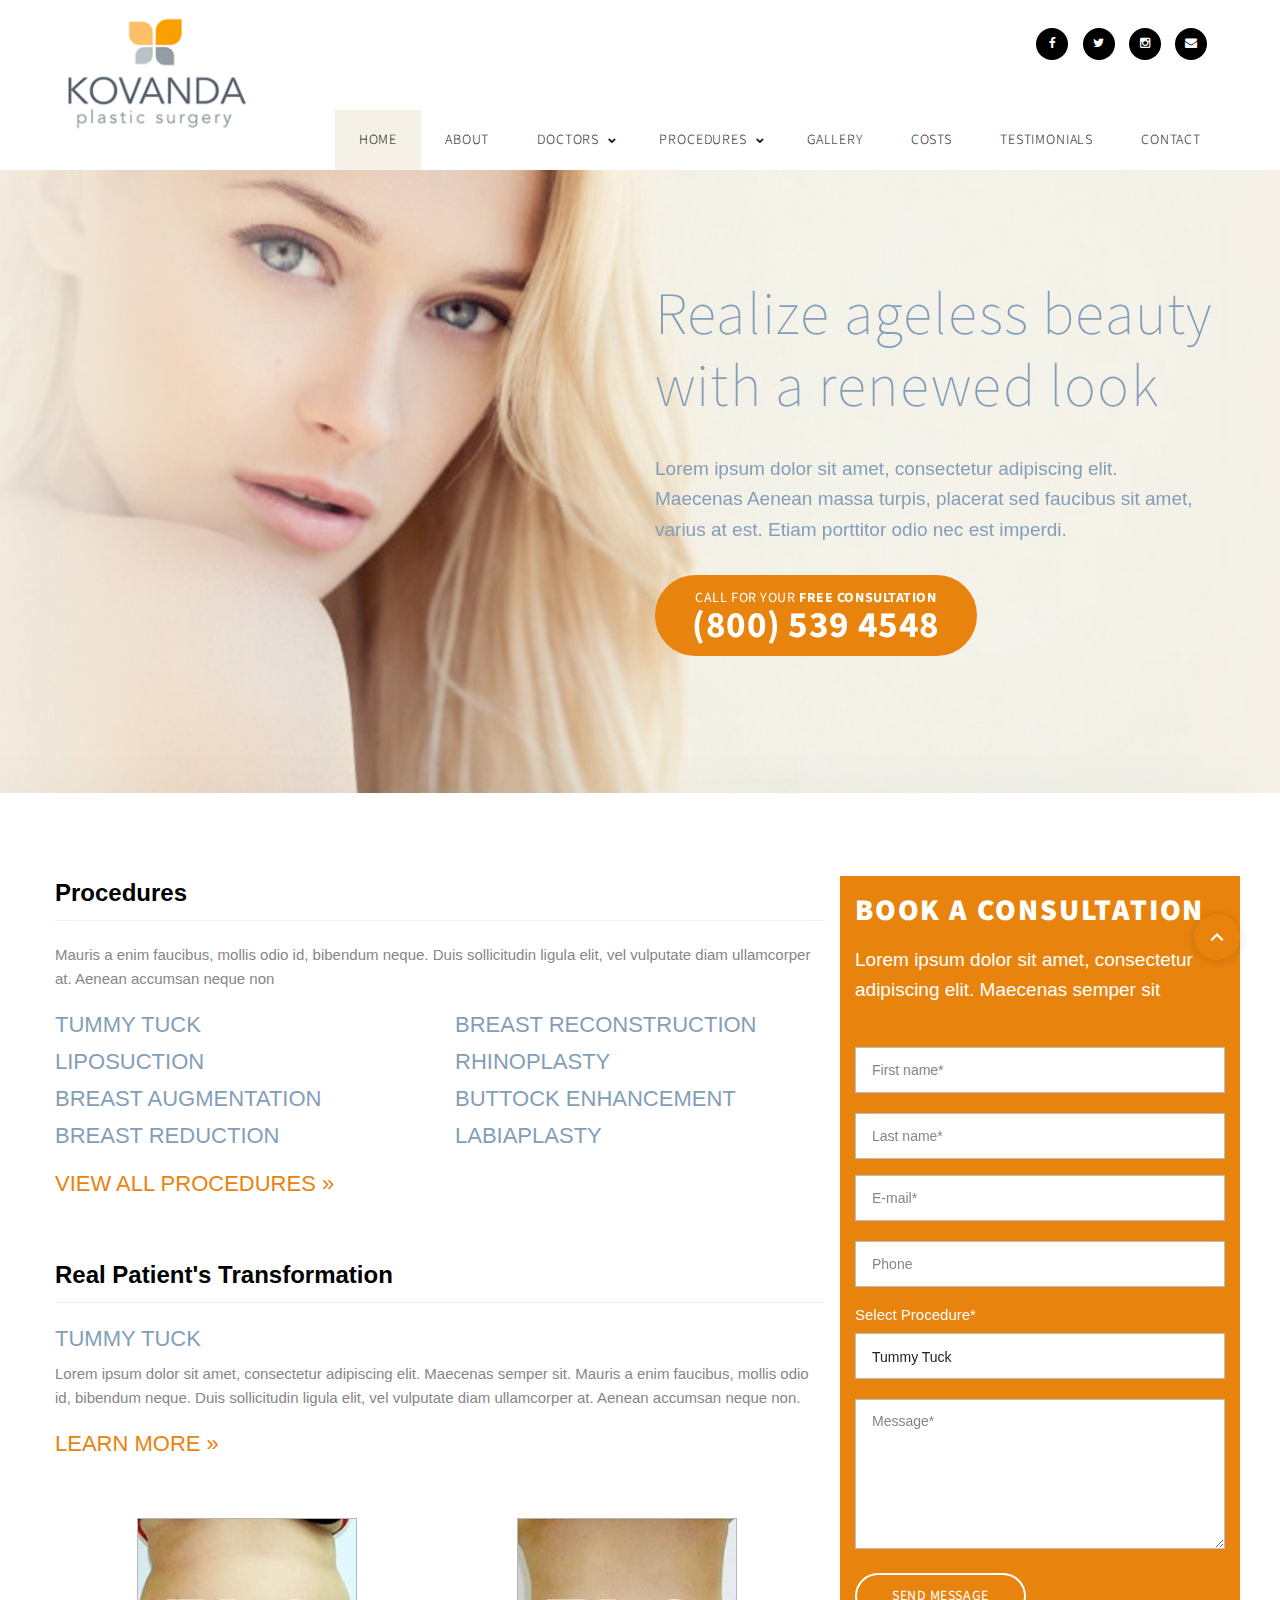
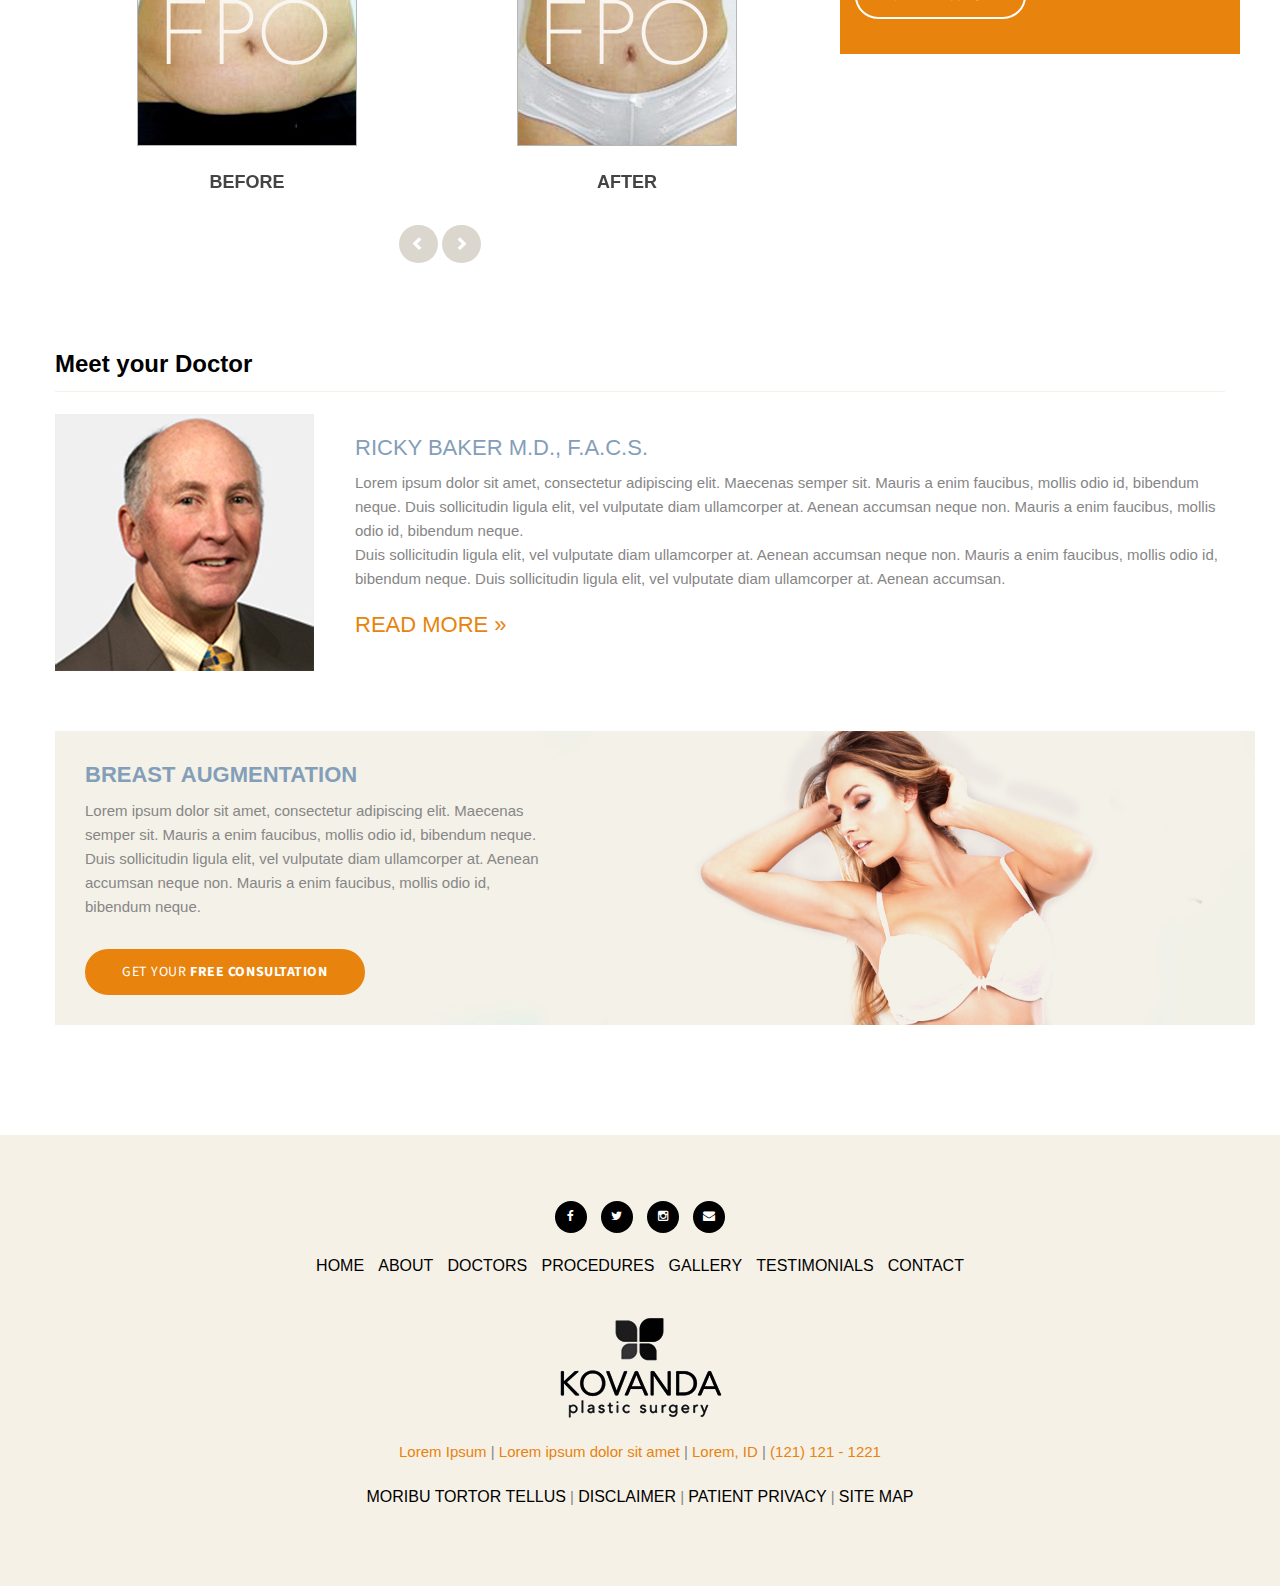
==== commit 61b8aeb0: "finished with all Cris' suggestions, done and done" ====
--- a/index.html
+++ b/index.html
@@ -37,7 +37,7 @@
                   <li><a href="http://facebook.com" class="icon fa fa-facebook icon-xxs icon-circle icon-gray-light"></a></li>
                   <li><a href="http://twitter.com" class="icon fa fa-twitter icon-xxs icon-circle icon-gray-light"></a></li>
                   <li><a href="http://instagram.com" class="icon fa fa-instagram icon-xxs icon-circle icon-gray-light"></a></li>
-                  <li style="margin-right: 18px"><a href="http://instagram.com" class="icon fa fa-envelope icon-xxs icon-circle icon-gray-light"></a></li>
+                  <li style="margin-right: 18px"><a href="mailto:#" class="icon fa fa-envelope icon-xxs icon-circle icon-gray-light"></a></li>
                             
                 </ul>
               </div>
@@ -89,7 +89,8 @@
               
                       <li><a href="grid-gallery.html"><span>Gallery</span></a>
                       </li>
-
+                      <li><a href="costs.html"><span>Costs</span></a>
+                      </li>
                       <li><a href="testimonials.html"><span>Testimonials</span></a>
                       </li>
                       <li><a href="contacts.html"><span>Contact</span></a>
@@ -117,7 +118,7 @@
                 <div class="cell-sm-10 cell-md-8 cell-lg-6">
                   <h2>Realize ageless beauty with a renewed look</h2>
                   <p class="offset-top-30 headertext">Lorem ipsum dolor sit amet, consectetur adipiscing elit.<br>Maecenas Aenean massa turpis, placerat sed faucibus sit amet,<br>varius at est. Etiam porttitor odio nec est imperdi.</p>
-                  <div class="offset-top-30"><a href="make-an-appointment.html" class="btn btn-ellipse btn-primary">Call for your <strong>free consultation</strong><br><span class="headernumber">(800) 539 4548</span></a></div>
+                  <div class="offset-top-30"><a href="contacts.html" class="btn btn-ellipse btn-primary">Call for your <strong>free consultation</strong><br><span class="headernumber">(800) 539 4548</span></a></div>
                 </div>
               </div>
             </div>
@@ -134,21 +135,21 @@
                   <hr class="text-subline">
                   <p>Mauris a enim faucibus, mollis odio id, bibendum neque. Duis sollicitudin ligula elit, vel vulputate diam ullamcorper at. Aenean accumsan neque non</p>
                   <div class="range range-xs-center">
-                      <div class="cell-sm-6">
-                        <h5>Tummy Tuck</h5>
-                        <h5>Liposuction</h5>
-                        <h5>Breast Augmentation</h5>
-                        <h5>Breast Reduction</h5>
+                      <div class="cell-sm-6 procedures">
+                        <h5><a href="procedure.html">Tummy Tuck</a></h5>
+                        <h5><a href="procedure.html">Liposuction</a></h5>
+                        <h5><a href="procedure.html">Breast Augmentation</a></h5>
+                        <h5><a href="procedure.html">Breast Reduction</a></h5>
                       </div>
-                      <div class="cell-sm-6 offset-top-10 offset-sm-top-0">
-                        <h5>Breast Reconstruction</h5>
-                        <h5>Rhinoplasty</h5>
-                        <h5>Buttock Enhancement</h5>
-                        <h5>Labiaplasty</h5>
+                      <div class="cell-sm-6 offset-top-10 offset-sm-top-0 procedures">
+                        <h5><a href="procedure.html">Breast Reconstruction</a></h5>
+                        <h5><a href="procedure.html">Rhinoplasty</a></h5>
+                        <h5><a href="procedure.html">Buttock Enhancement</a></h5>
+                        <h5><a href="procedure.html">Labiaplasty</a></h5>
                       </div>
                   </div>
                   <div class="offset-top-20">
-                    <h5><a href="">View all procedures »</a></h5>
+                    <h5><a href="services.html">View all procedures »</a></h5>
                   </div>
                 </div>
                 <div class="offset-top-60">
@@ -157,7 +158,7 @@
                   <h5>Tummy Tuck</h5>
                   <p>Lorem ipsum dolor sit amet, consectetur adipiscing elit. Maecenas semper sit. Mauris a enim faucibus, mollis odio id, bibendum neque. Duis sollicitudin ligula elit, vel vulputate diam ullamcorper at. Aenean accumsan neque non.</p>
                   <div class="offset-top-20">
-                    <h5><a href="">Learn More »</a></h5>
+                    <h5><a href="procedure.html">Learn More »</a></h5>
                   </div>
 
                   <script>
@@ -300,13 +301,15 @@
                   <p>Lorem ipsum dolor sit amet, consectetur adipiscing elit. Maecenas semper sit. Mauris a enim faucibus, mollis odio id, bibendum neque. Duis sollicitudin ligula elit, vel vulputate diam ullamcorper at. Aenean accumsan neque non. Mauris a enim faucibus, mollis odio id, bibendum neque.<br>
 Duis sollicitudin ligula elit, vel vulputate diam ullamcorper at. Aenean accumsan neque non. Mauris a enim faucibus, mollis odio id, bibendum neque. Duis sollicitudin ligula elit, vel vulputate diam ullamcorper at. Aenean accumsan.</p>
                   <div class="offset-top-20">
-                    <h5><a href="">Read More »</a></h5>
+                    <h5><a href="team-member.html">Read More »</a></h5>
                   </div>
                 </div>
                 <div class="col-md-12 offset-top-60 shell advert" style="background-image: url(images/backgrounds/implants.jpg);">
+                  <div class="transparentbg">
                    <h5 style="font-weight:900;">Breast Augmentation</h5>
                    <p class="offset-top-10" style="max-width: 500px">Lorem ipsum dolor sit amet, consectetur adipiscing elit. Maecenas semper sit. Mauris a enim faucibus, mollis odio id, bibendum neque. Duis sollicitudin ligula elit, vel vulputate diam ullamcorper at. Aenean accumsan neque non. Mauris a enim faucibus, mollis odio id, bibendum neque.</p>
-                   <div class="offset-top-30"><a href="make-an-appointment.html" class="btn btn-ellipse btn-primary">Get your <strong>free consultation</strong></a></div>
+                   <div class="offset-top-30"><a href="contacts.html" class="btn btn-ellipse btn-primary">Get your <strong>free consultation</strong></a></div>
+                  </div>
                 </div>
               </div>
             </div>
@@ -323,7 +326,7 @@
                 <li><a href="http://facebook.com" class="icon fa fa-facebook icon-xxs icon-circle icon-gray-light"></a></li>
                 <li><a href="http://twitter.com" class="icon fa fa-twitter icon-xxs icon-circle icon-gray-light"></a></li>
                 <li><a href="http://instagram.com" class="icon fa fa-instagram icon-xxs icon-circle icon-gray-light"></a></li>
-                <li><a href="http://instagram.com" class="icon fa fa-envelope icon-xxs icon-circle icon-gray-light"></a></li>            
+                <li><a href="mailto:#" class="icon fa fa-envelope icon-xxs icon-circle icon-gray-light"></a></li>            
               </ul>
             </div>
             <div class="range range-sm-center">
--- a/css/style.css
+++ b/css/style.css
@@ -5623,6 +5623,13 @@
   background-color: #f5f5f5;
   border-radius: 5px;
 }
+.breadcrumb-box {
+  background-color: rgba(245,241,231,0.5);
+  padding: 15px;
+  max-width: 300px;
+  margin-left: auto;
+  margin-right: auto;
+}
 
 .breadcrumb > li {
   display: inline-block;
@@ -7167,6 +7174,13 @@
 @media (min-width: 992px) {
   .modal-lg {
     width: 900px;
+  }
+  .breadcrumb-box {
+  margin-right: 0;
+  margin-left: 0;
+  padding: 0px;
+  max-width: 300px;
+  background-color: rgba(1,1,1,0);
   }
 }
 
@@ -8041,20 +8055,43 @@
   background-size: cover;
   background-repeat:no-repeat;
   margin:0 15px;
-  padding:30px;
-}
-
+  padding:15px;
+  background-position: 65% 0;
+}
+.transparentbg{
+  padding: 15px;
+  background-color: rgba(244,241,232,0.6);
+  max-width: 500px;
+}
+
+.procedures > h5 > a{
+  color:#839eb8;
+}
+.right-border{
+  border-right:none;
+}
 @media (min-width: 768px) {
   .shell,
   .shell-wide {
     max-width: 750px;
   }
+  .advert{
+    background-position: right;
+  }
+}
+@media (min-width: 480px){
+  .advert{
+    background-position: 80% 0;
+  }
 }
 
 @media (min-width: 992px) {
   .shell,
   .shell-wide {
     max-width: 970px;
+  }
+  .right-border{
+    border-right:2px solid #839eb8;
   }
 }
 
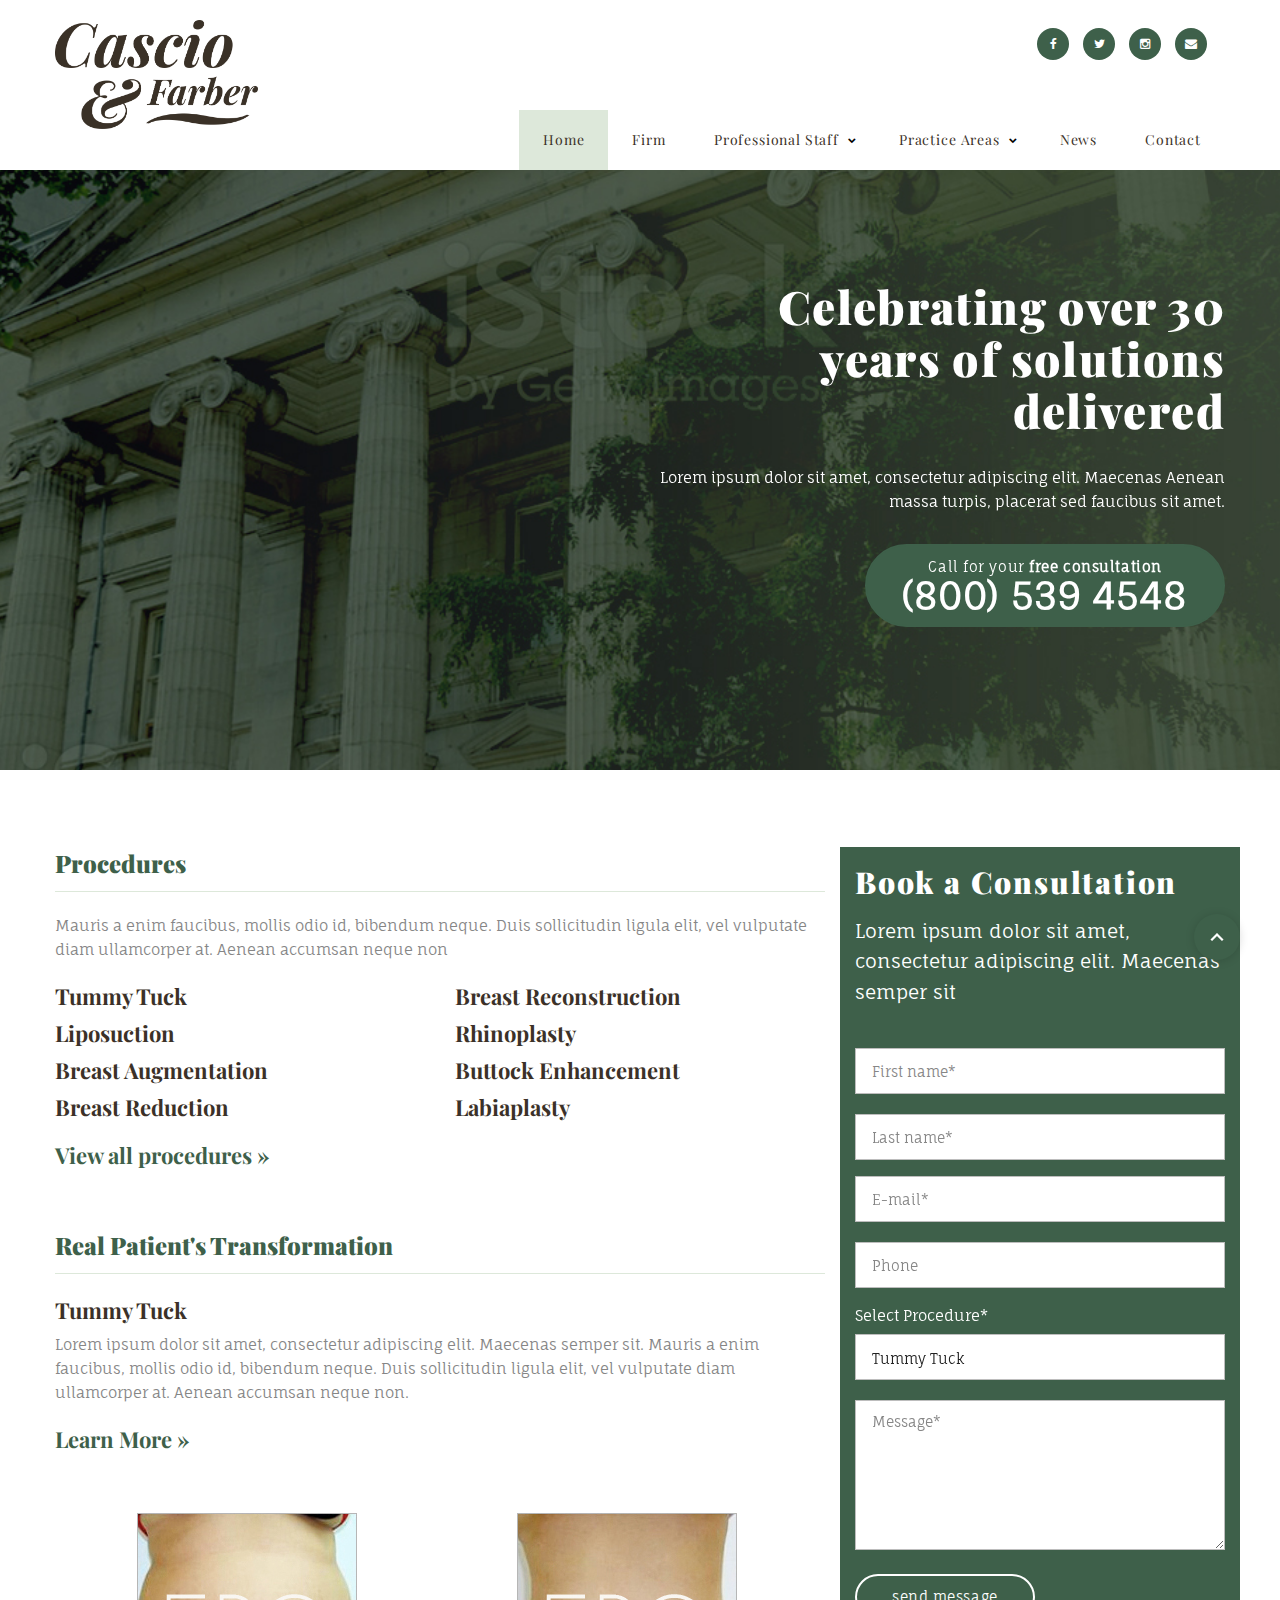
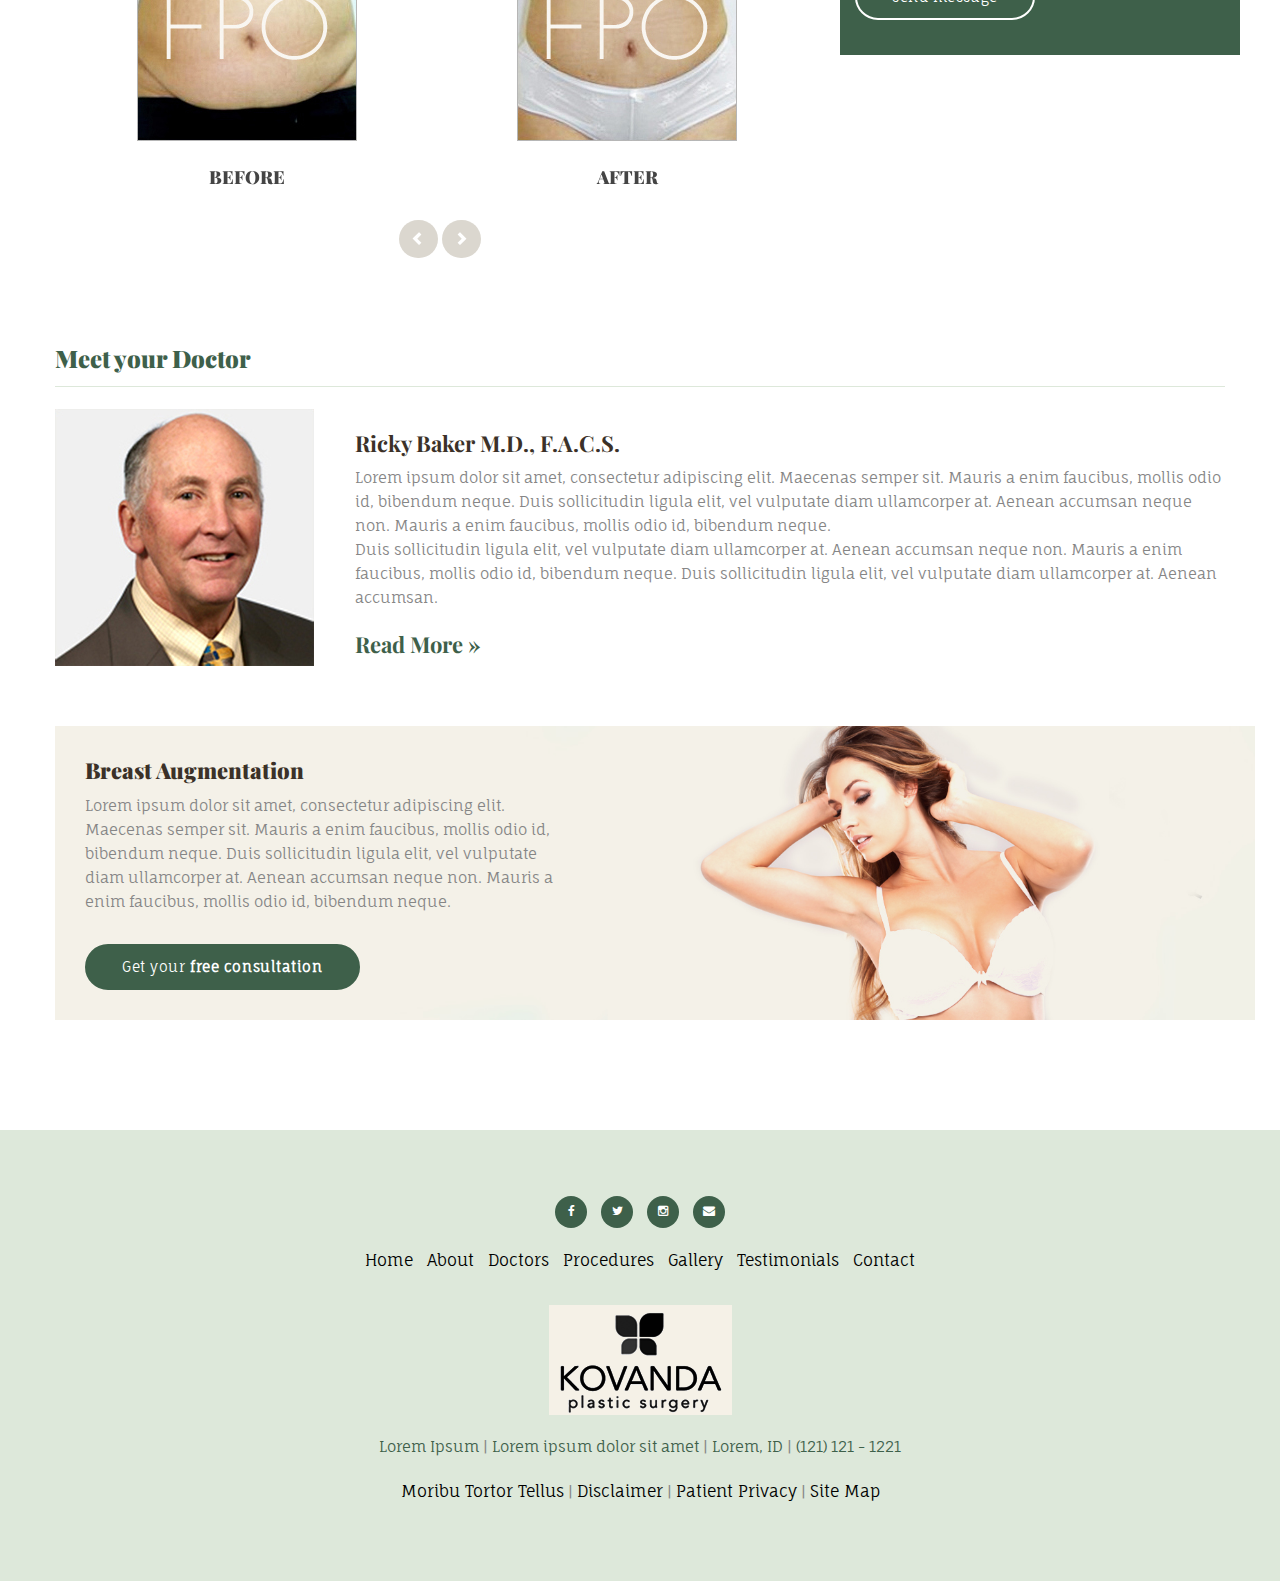
==== commit 3498e138: "done for now" ====
--- a/index.html
+++ b/index.html
@@ -2,7 +2,7 @@
 <html lang="en" class="wide wow-animation smoothscroll scrollTo">
   <head>
     <!-- Site Title-->
-    <title>Kovanda plastic surgery</title>
+    <title>Cascio & Faber</title>
     <meta charset="utf-8">
     <meta name="format-detection" content="telephone=no">
     <meta name="viewport" content="width=device-width, height=device-height, initial-scale=1.0, maximum-scale=1.0, user-scalable=0">
@@ -11,7 +11,7 @@
     <meta name="date" content="Dec 26">
     <link rel="icon" href="images/favicon.jpg" type="image/x-icon">
     <!-- Stylesheets-->
-    <link href="https://fonts.googleapis.com/css?family=Source+Sans+Pro:200,300,400,700,900" rel="stylesheet">
+    <link href="https://fonts.googleapis.com/css?family=Fauna+One|Playfair+Display:700,900" rel="stylesheet"> 
     <link rel="stylesheet" href="css/kovanda.css">
     <link rel="stylesheet" href="css/style.css">
 		<!--[if lt IE 10]>
@@ -53,15 +53,15 @@
                 <div class="rd-navbar-nav-wrap">
                   <div class="rd-navbar-mobile-scroll">
                     <!--Navbar Brand Mobile-->
-                    <div class="rd-navbar-mobile-brand"><a href="index.html"><img width='203' height='70' class='img-responsive' src='images/logo.png' alt=''/></a></div>
+                    <div class="rd-navbar-mobile-brand"><a href="index.html"><img width='150' class='img-responsive' src='images/logo.png' alt=''/></a></div>
                     
                     <!-- RD Navbar Nav-->
                     <ul class="rd-navbar-nav">
                       <li class="active"><a href="index.html"><span>Home</span></a>
                       </li>
-                      <li><a href="about.html"><span>About</span></a>
-                      </li>
-                      <li><a href="our-team.html"><span>Doctors</span></a>
+                      <li><a href="about.html"><span>Firm</span></a>
+                      </li>
+                      <li><a href="our-team.html"><span>Professional Staff</span></a>
                       <ul class="rd-navbar-dropdown">
                           <li><a href="team-member.html"><span class="text-middle">Dr John Doe</span></a>
                           </li>
@@ -74,24 +74,20 @@
                         </ul>
                       </li>
                       
-                      <li><a href="services.html"><span>Procedures</span></a>
+                      <li><a href="services.html"><span>Practice Areas</span></a>
                       <ul class="rd-navbar-dropdown">
-                          <li><a href="procedure.html"><span class="text-middle">Facelift</span></a>
-                          </li>
-                          <li><a href="procedure.html"><span class="text-middle">Breast Augmentation</span></a>
-                          </li>
-                          <li><a href="procedure.html"><span class="text-middle">Tummy Tuck</span></a>
-                          </li>
-                          <li><a href="procedure.html"><span class="text-middle">Liposuction</span></a>
+                          <li><a href="practice.html"><span class="text-middle">Corporate</span></a>
+                          </li>
+                          <li><a href="practice.html"><span class="text-middle">Finance</span></a>
+                          </li>
+                          <li><a href="practice.html"><span class="text-middle">Litigation</span></a>
+                          </li>
+                          <li><a href="practice.html"><span class="text-middle">Real Estate</span></a>
                           </li>
                         </ul>
                       </li>
               
-                      <li><a href="grid-gallery.html"><span>Gallery</span></a>
-                      </li>
-                      <li><a href="costs.html"><span>Costs</span></a>
-                      </li>
-                      <li><a href="testimonials.html"><span>Testimonials</span></a>
+                      <li><a href="news.html"><span>News</span></a>
                       </li>
                       <li><a href="contacts.html"><span>Contact</span></a>
                       </li>
@@ -113,11 +109,11 @@
         <section class="rd-parallax">
           <div data-speed="0.2" data-type="media" data-url="images/backgrounds/background-03-1920x537.jpg" class="rd-parallax-layer"></div>
           <div data-speed="0" data-type="html" class="rd-parallax-layer section-98 section-sm-110">
-            <div class="shell text-left">
+            <div class="shell headertext">
               <div class="range range-xs-center range-md-right">
                 <div class="cell-sm-10 cell-md-8 cell-lg-6">
-                  <h2>Realize ageless beauty with a renewed look</h2>
-                  <p class="offset-top-30 headertext">Lorem ipsum dolor sit amet, consectetur adipiscing elit.<br>Maecenas Aenean massa turpis, placerat sed faucibus sit amet,<br>varius at est. Etiam porttitor odio nec est imperdi.</p>
+                  <h3 class="text-white">Celebrating over 30 years of solutions delivered</h3>
+                  <p class="offset-top-30 text-white">Lorem ipsum dolor sit amet, consectetur adipiscing elit. Maecenas Aenean massa turpis, placerat sed faucibus sit amet.</p>
                   <div class="offset-top-30"><a href="contacts.html" class="btn btn-ellipse btn-primary">Call for your <strong>free consultation</strong><br><span class="headernumber">(800) 539 4548</span></a></div>
                 </div>
               </div>
--- a/css/style.css
+++ b/css/style.css
@@ -503,17 +503,15 @@
   font-weight:300;
   color:#000;
   font-size: 16px;
-  text-transform: uppercase;
 }
 .footermenu li>a:hover, .footermenu a:hover{
   font-weight:300;
   color:#999;
   font-size: 16px;
-  text-transform: uppercase;
   text-decoration: none;
 }
 footer{
-  background-color:#f5f1e7;
+  background-color:#dde8da;
 }
 
 
@@ -1605,7 +1603,7 @@
 }
 
 body {
-  font-family: "Lato", Helvetica, Arial, sans-serif;
+  font-family: 'Fauna One', serif;
   font-size: 15px;
   line-height: 1.6;
   color: #868686;
@@ -1622,12 +1620,12 @@
 }
 
 a {
-  color: #e8830d;
+  color: #3e604a;
   text-decoration: none;
 }
 
 a:hover, a:focus {
-  color: #f39931;
+  color: #3e604a;
   text-decoration: underline;
 }
 
@@ -1707,10 +1705,10 @@
 /** 1.4  Type */
 h1, h2, h3, h4, h5, h6,
 .h1, .h2, .h3, .h4, .h5, .h6 {
-  font-family: inherit;
+  font-family: 'Playfair Display', serif;
   font-weight: 400;
   line-height: 1.1;
-  color: #434445;
+  color: #3b3128;
 }
 
 h1 small,
@@ -1729,7 +1727,7 @@
 .h6 .small {
   font-weight: normal;
   line-height: 1;
-  color: #f5f1e7;
+  color: #dde8da;
 }
 
 h1, .h1,
@@ -1737,6 +1735,7 @@
 h3, .h3 {
   margin-top: 24px;
   margin-bottom: 12px;
+  color:#3b3128;
 }
 
 h1 small,
@@ -1772,30 +1771,37 @@
 
 h1, .h1 {
   font-size: 80px;
+  font-weight: 900;
 }
 
 h2, .h2 {
   font-size: 60px;
+  font-weight: 900;
 }
 
 h3, .h3 {
   font-size: 46px;
+  font-weight: 900;
 }
 
 h4, .h4 {
   font-size: 24px;
+  font-weight: 700;
 }
 
 h5, .h5 {
   font-size: 22px;
+  font-weight: 700;
 }
 
 h6, .h6 {
   font-size: 18px;
+  font-weight: 700;
 }
 
 p {
   margin: 0 0 12px;
+  font-family: 'Fauna One', serif;
 }
 
 .lead {
@@ -1860,12 +1866,12 @@
 
 blockquote.quote .text-primary,
 .text-primary {
-  color: #e8830d;
+  color: #3e604a;
 }
 
 a.text-primary:hover,
 a.text-primary:focus {
-  color: #e8830d;
+  color: #3e604a;
 }
 
 blockquote.quote .text-success,
@@ -1918,7 +1924,7 @@
 
 a.bg-primary:hover,
 a.bg-primary:focus {
-  background-color: #e8830d;
+  background-color: #3e604a;
 }
 
 .bg-success {
@@ -2038,7 +2044,7 @@
 abbr[title],
 abbr[data-original-title] {
   cursor: help;
-  border-bottom: 1px dotted #f5f1e7;
+  border-bottom: 1px dotted #dde8da;
 }
 
 .initialism {
@@ -2064,7 +2070,7 @@
   display: block;
   font-size: 80%;
   line-height: 1.6;
-  color: #f5f1e7;
+  color: #dde8da;
 }
 
 blockquote footer:before,
@@ -3457,7 +3463,7 @@
 }
 
 .btn-link {
-  color: #e8830d;
+  color: #3e604a;
   font-weight: normal;
   border-radius: 0;
 }
@@ -3474,7 +3480,7 @@
 }
 
 .btn-link:hover, .btn-link:focus {
-  color: #f39931;
+  color: #3e604a;
   text-decoration: underline;
   background-color: transparent;
 }
@@ -4881,14 +4887,14 @@
 
 .nav .open > a, .nav .open > a:hover, .nav .open > a:focus {
   background-color: #f7f7f7;
-  border-color: #e8830d;
+  border-color: #3e604a;
 }
 
 .nav .nav-divider {
   height: 1px;
   margin: 11px 0;
   overflow: hidden;
-  background-color: #f5f1e7;
+  background-color: #dde8da;
 }
 
 .nav > li > a > img {
@@ -5539,7 +5545,7 @@
 
 .navbar-inverse .navbar-nav > .active > a, .navbar-inverse .navbar-nav > .active > a:hover, .navbar-inverse .navbar-nav > .active > a:focus {
   color: #000;
-  background-color: #f5f1e7;
+  background-color: #dde8da;
 }
 
 .navbar-inverse .navbar-nav > .disabled > a, .navbar-inverse .navbar-nav > .disabled > a:hover, .navbar-inverse .navbar-nav > .disabled > a:focus {
@@ -5566,7 +5572,7 @@
 
 .navbar-inverse .navbar-nav > .open > a, .navbar-inverse .navbar-nav > .open > a:hover, .navbar-inverse .navbar-nav > .open > a:focus {
   color: #000;
-  background-color: #f5f1e7;
+  background-color: #dde8da;
 }
 
 @media (max-width: 767px) {
@@ -5642,7 +5648,7 @@
 }
 
 .breadcrumb > .active {
-  color: #f5f1e7;
+  color: #dde8da;
 }
 
 /** 1.17 Pagination */
@@ -5703,7 +5709,7 @@
   z-index: 3;
   color: #fff;
   background-color: #868686;
-  border-color: #e8830d;
+  border-color: #3e604a;
   cursor: default;
 }
 
@@ -5925,7 +5931,7 @@
 
 .list-group-item.active > .badge,
 .nav-pills > .active > a > .badge {
-  color: #e8830d;
+  color: #3e604a;
   background-color: #fff;
 }
 
@@ -6028,7 +6034,7 @@
 a.thumbnail:hover,
 a.thumbnail:focus,
 a.thumbnail.active {
-  border-color: #e8830d;
+  border-color: #3e604a;
 }
 
 /** 1.23 Alerts */
@@ -6339,7 +6345,7 @@
 
 .list-group-item.disabled, .list-group-item.disabled:hover, .list-group-item.disabled:focus {
   background-color: #f3f3f3;
-  color: #f5f1e7;
+  color: #dde8da;
   cursor: not-allowed;
 }
 
@@ -6348,14 +6354,14 @@
 }
 
 .list-group-item.disabled .list-group-item-text, .list-group-item.disabled:hover .list-group-item-text, .list-group-item.disabled:focus .list-group-item-text {
-  color: #f5f1e7;
+  color: #dde8da;
 }
 
 .list-group-item.active, .list-group-item.active:hover, .list-group-item.active:focus {
   z-index: 2;
   color: #fff;
   background-color: #868686;
-  border-color: #e8830d;
+  border-color: #3e604a;
 }
 
 .list-group-item.active .list-group-item-heading,
@@ -6814,26 +6820,26 @@
 }
 
 .panel-primary {
-  border-color: #e8830d;
+  border-color: #3e604a;
 }
 
 .panel-primary > .panel-heading {
   color: #fff;
   background-color: #868686;
-  border-color: #e8830d;
+  border-color: #3e604a;
 }
 
 .panel-primary > .panel-heading + .panel-collapse > .panel-body {
-  border-top-color: #e8830d;
+  border-top-color: #3e604a;
 }
 
 .panel-primary > .panel-heading .badge {
-  color: #e8830d;
+  color: #3e604a;
   background-color: #fff;
 }
 
 .panel-primary > .panel-footer + .panel-collapse > .panel-body {
-  border-bottom-color: #e8830d;
+  border-bottom-color: #3e604a;
 }
 
 .panel-success {
@@ -7095,7 +7101,7 @@
 
 .modal-header {
   padding: 15px;
-  border-bottom: 1px solid #f5f1e7;
+  border-bottom: 1px solid #dde8da;
 }
 
 .modal-header:before, .modal-header:after {
@@ -7124,7 +7130,7 @@
 .modal-footer {
   padding: 15px;
   text-align: right;
-  border-top: 1px solid #f5f1e7;
+  border-top: 1px solid #dde8da;
 }
 
 .modal-footer:before, .modal-footer:after {
@@ -7189,7 +7195,7 @@
   position: absolute;
   z-index: 1070;
   display: block;
-  font-family: "Lato", Helvetica, Arial, sans-serif;
+  font-family: 'Fauna One', serif;
   font-style: normal;
   font-weight: normal;
   letter-spacing: normal;
@@ -7256,7 +7262,7 @@
   left: 50%;
   margin-left: -5px;
   border-width: 5px 5px 0;
-  border-top-color: #e8830d;
+  border-top-color: #3e604a;
 }
 
 .tooltip.top-left .tooltip-arrow {
@@ -7264,7 +7270,7 @@
   right: 5px;
   margin-bottom: -5px;
   border-width: 5px 5px 0;
-  border-top-color: #e8830d;
+  border-top-color: #3e604a;
 }
 
 .tooltip.top-right .tooltip-arrow {
@@ -7272,7 +7278,7 @@
   left: 5px;
   margin-bottom: -5px;
   border-width: 5px 5px 0;
-  border-top-color: #e8830d;
+  border-top-color: #3e604a;
 }
 
 .tooltip.right .tooltip-arrow {
@@ -7280,7 +7286,7 @@
   left: 0;
   margin-top: -5px;
   border-width: 5px 5px 5px 0;
-  border-right-color: #e8830d;
+  border-right-color: #3e604a;
 }
 
 .tooltip.left .tooltip-arrow {
@@ -7288,7 +7294,7 @@
   right: 0;
   margin-top: -5px;
   border-width: 5px 0 5px 5px;
-  border-left-color: #e8830d;
+  border-left-color: #3e604a;
 }
 
 .tooltip.bottom .tooltip-arrow {
@@ -7296,7 +7302,7 @@
   left: 50%;
   margin-left: -5px;
   border-width: 0 5px 5px;
-  border-bottom-color: #e8830d;
+  border-bottom-color: #3e604a;
 }
 
 .tooltip.bottom-left .tooltip-arrow {
@@ -7304,7 +7310,7 @@
   right: 5px;
   margin-top: -5px;
   border-width: 0 5px 5px;
-  border-bottom-color: #e8830d;
+  border-bottom-color: #3e604a;
 }
 
 .tooltip.bottom-right .tooltip-arrow {
@@ -7312,7 +7318,7 @@
   left: 5px;
   margin-top: -5px;
   border-width: 0 5px 5px;
-  border-bottom-color: #e8830d;
+  border-bottom-color: #3e604a;
 }
 
 /** 1.33 Popovers */
@@ -7324,7 +7330,7 @@
   display: none;
   max-width: 276px;
   padding: 1px;
-  font-family: "Lato", Helvetica, Arial, sans-serif;
+  font-family: 'Fauna One', serif;
   font-style: normal;
   font-weight: normal;
   letter-spacing: normal;
@@ -8065,7 +8071,7 @@
 }
 
 .procedures > h5 > a{
-  color:#839eb8;
+  color:#3b3128;
 }
 .right-border{
   border-right:none;
@@ -8091,7 +8097,7 @@
     max-width: 970px;
   }
   .right-border{
-    border-right:2px solid #839eb8;
+    border-right:2px solid #3b3128;
   }
 }
 
@@ -10169,7 +10175,7 @@
 .text-subline {
   height: 1px;
   padding: 0;
-  background: #f5f1e7;
+  background: #dde8da;
   margin-bottom: 22px;
   border: none;
 }
@@ -10185,7 +10191,7 @@
 }
 
 .bg-java .text-subline:before {
-  background: #e8830d;
+  background: #3e604a;
 }
 
 .divider {
@@ -10394,11 +10400,11 @@
 }
 
 .font-default {
-  font-family: "Lato", Helvetica, Arial, sans-serif;
+  font-family: 'Fauna One', serif;
 }
 
 .font-accent {
-  font-family: "Source Sans Pro", sans-serif;
+  font-family: 'Playfair Display', serif;
 }
 
 h1,
@@ -10406,8 +10412,7 @@
   font-size: 36px;
   line-height: 1.5;
   letter-spacing: 0.04em;
-  font-family: "Source Sans Pro", sans-serif;
-  text-transform: uppercase;
+  font-family: 'Playfair Display', serif;
 }
 
 @media (min-width: 768px) {
@@ -10431,13 +10436,13 @@
   font-size: 32px;
   line-height: 1.5;
   letter-spacing: 0.02em;
-  font-family: "Source Sans Pro", sans-serif;
-  font-weight: 200;
-  color: #839eb8;
+  font-family: 'Playfair Display', serif;
+  font-weight: 900;
+  color: #3b3128;
 }
 
 .breadcrumbsheader {
-  color:#839eb8;
+  color:#3b3128;
 }
 
 @media (min-width: 768px) {
@@ -10461,8 +10466,7 @@
   font-size: 28px;
   line-height: 1.5;
   letter-spacing: 0.03em;
-  font-family: "Source Sans Pro", sans-serif;
-  text-transform: uppercase;
+  font-family: 'Playfair Display', serif;
 }
 
 @media (min-width: 768px) {
@@ -10485,7 +10489,7 @@
   font-size: 24px;
   line-height: 1.5;
   font-weight: 900;
-  color:#000;
+  color:#3e604a;
 }
 
 h4 * + .icon,
@@ -10506,9 +10510,8 @@
 h5,
 .h5 {
   font-size: 23px;
-  color:#839eb8;
+  color:#3b3128;
   line-height: 1.5;
-  text-transform: uppercase;
 }
 
 @media (min-width: 768px) {
@@ -10524,8 +10527,7 @@
   font-size: 17px;
   line-height: 1.5;
   letter-spacing: 0.06em;
-  font-family: "Source Sans Pro", sans-serif;
-  text-transform: uppercase;
+  font-family: 'Playfair Display', serif;
 }
 
 @media (min-width: 768px) {
@@ -10561,7 +10563,7 @@
 h4 a:hover, .h4 a:hover,
 h5 a:hover, .h5 a:hover,
 h6 a:hover, .h6 a:hover {
-  color: #f39931;
+  color: #3e604a;
 }
 
 h1 .small, .h1 .small,
@@ -10920,7 +10922,7 @@
 
 .list-vertical-right-line li:hover {
   color: #fff;
-  background: #e8830d;
+  background: #3e604a;
 }
 
 @media (min-width: 1200px) {
@@ -11014,7 +11016,7 @@
   left: 2px;
   top: 13px;
   transform: translateY(-50%);
-  color: #e8830d;
+  color: #3e604a;
 }
 
 .list-marked-gray li:before {
@@ -11051,13 +11053,13 @@
 }
 
 .bg-white-liac {
-  background: #f5f1e7;
-  fill: #f5f1e7;
+  background: #dde8da;
+  fill: #dde8da;
 }
 
 .bg-primary {
-  background: #e8830d;
-  fill: #e8830d;
+  background: #3e604a;
+  fill: #3e604a;
 }
 
 .bg-gray-base {
@@ -11081,8 +11083,8 @@
 }
 
 .bg-gray-light {
-  background: #f5f1e7;
-  fill: #f5f1e7;
+  background: #dde8da;
+  fill: #dde8da;
 }
 
 .bg-lighter {
@@ -11158,11 +11160,11 @@
 }
 
 .bg-mantis, .scrollToNext {
-  background: -moz-linear-gradient(90deg, #e8830d 0%, #84c450 100%);
-  background: -webkit-linear-gradient(90deg, #e8830d 0%, #84c450 100%);
-  background: -o-linear-gradient(90deg, #e8830d 0%, #84c450 100%);
-  background: -ms-linear-gradient(90deg, #e8830d 0%, #84c450 100%);
-  background: linear-gradient(90deg, #e8830d 0%, #84c450 100%);
+  background: -moz-linear-gradient(90deg, #3e604a 0%, #84c450 100%);
+  background: -webkit-linear-gradient(90deg, #3e604a 0%, #84c450 100%);
+  background: -o-linear-gradient(90deg, #3e604a 0%, #84c450 100%);
+  background: -ms-linear-gradient(90deg, #3e604a 0%, #84c450 100%);
+  background: linear-gradient(90deg, #3e604a 0%, #84c450 100%);
 }
 
 .bg-shark {
@@ -11219,11 +11221,11 @@
 }
 
 .bg-mantis-tilt {
-  background: -moz-linear-gradient(45deg, #e8830d 0%, #84c450 100%);
-  background: -webkit-linear-gradient(45deg, #e8830d 0%, #84c450 100%);
-  background: -o-linear-gradient(45deg, #e8830d 0%, #84c450 100%);
-  background: -ms-linear-gradient(45deg, #e8830d 0%, #84c450 100%);
-  background: linear-gradient(45deg, #e8830d 0%, #84c450 100%);
+  background: -moz-linear-gradient(45deg, #3e604a 0%, #84c450 100%);
+  background: -webkit-linear-gradient(45deg, #3e604a 0%, #84c450 100%);
+  background: -o-linear-gradient(45deg, #3e604a 0%, #84c450 100%);
+  background: -ms-linear-gradient(45deg, #3e604a 0%, #84c450 100%);
+  background: linear-gradient(45deg, #3e604a 0%, #84c450 100%);
 }
 
 .bg-shark-tilt {
@@ -11288,12 +11290,12 @@
 
 .page blockquote.quote .text-primary,
 .page .text-primary {
-  color: #e8830d;
+  color: #3e604a;
 }
 
 .page a.text-primary:hover,
 .page a.text-primary:focus {
-  color: #e8830d;
+  color: #3e604a;
 }
 
 .page blockquote.quote .text-gray-darker,
@@ -11301,9 +11303,7 @@
   color: #434445;
 }
 .headertext{
-  color:#839eb8;
-  font-size: 19px;
-  font-weight: 200;
+  text-align: center;
 }
 .headernumber{
   font-size: 37px;
@@ -11317,7 +11317,7 @@
 
 .page blockquote.quote .text-gray-light,
 .page .text-gray-light {
-  color: #f5f1e7;
+  color: #dde8da;
 }
 
 .page a.text-gray-light:hover,
@@ -11484,7 +11484,7 @@
 }
 
 .page a.text-gray-darker:hover {
-  color: #e8830d;
+  color: #3e604a;
 }
 
 .page a.text-primary:hover {
@@ -11508,7 +11508,7 @@
 
 .page .text-mantis, .page .text-mantis:before {
   color: #42B574;
-  background-image: -webkit-linear-gradient(0deg, #e8830d 0%, #84c450 100%);
+  background-image: -webkit-linear-gradient(0deg, #3e604a 0%, #84c450 100%);
 }
 
 .page .text-acapulco, .page .text-acapulco:before {
@@ -11575,7 +11575,7 @@
 }
 
 .border-gray-light {
-  border-color: #f5f1e7;
+  border-color: #dde8da;
 }
 
 .border-gainsboro {
@@ -11620,11 +11620,10 @@
   border-radius: 3px;
   line-height: 28px;
   white-space: nowrap;
-  text-transform: uppercase;
   letter-spacing: 0.04em;
   border-width: 2px;
   border-radius: 5px;
-  font-family: "Source Sans Pro", sans-serif;
+  font-family: 'Fauna One', serif;
   font-weight: 400;
   transition: .3s;
   backface-visibility: hidden;
@@ -11681,7 +11680,7 @@
 .open > .btn-default.dropdown-toggle {
   color: #fff;
   background-color: #868686;
-  border-color: #e8830d;
+  border-color: #3e604a;
 }
 
 .btn-default:active, .btn-default.active,
@@ -11696,7 +11695,7 @@
 .open > .btn-default.dropdown-toggle.focus {
   color: #fff;
   background-color: #868686;
-  border-color: #e8830d;
+  border-color: #3e604a;
 }
 
 .btn-default.disabled, .btn-default[disabled],
@@ -11712,15 +11711,15 @@
 
 .btn-primary {
   color: #fff;
-  background-color: #e8830d;
-  border-color: #e8830d;
+  background-color: #3e604a;
+  border-color: #3e604a;
 }
 
 .btn-primary:focus, .btn-primary.focus, .btn-primary:hover, .btn-primary:active, .btn-primary.active,
 .open > .btn-primary.dropdown-toggle {
   color: #fff;
-  background-color: #f39931;
-  border-color: #f39931;
+  background-color: #567560;
+  border-color: #567560;
 }
 
 .btn-primary:active, .btn-primary.active,
@@ -11745,21 +11744,21 @@
 }
 
 .btn-primary .badge {
-  color: #e8830d;
+  color: #3e604a;
   background-color: #fff;
 }
 
 .btn-java {
   color: #fff;
-  background-color: #839eb8;
-  border-color: #839eb8;
+  background-color: #3b3128;
+  border-color: #3b3128;
 }
 
 .btn-java:focus, .btn-java.focus, .btn-java:hover, .btn-java:active, .btn-java.active,
 .open > .btn-java.dropdown-toggle {
   color: #fff;
   background-color: #868686;
-  border-color: #e8830d;
+  border-color: #3e604a;
 }
 
 .btn-java:active, .btn-java.active,
@@ -11774,7 +11773,7 @@
 .open > .btn-java.dropdown-toggle.focus {
   color: #fff;
   background-color: #868686;
-  border-color: #e8830d;
+  border-color: #3e604a;
 }
 
 .btn-java.disabled, .btn-java[disabled],
@@ -12170,7 +12169,6 @@
   border: none;
   padding-left: 12px;
   padding-right: 12px;
-  text-transform: uppercase;
   font-weight: 900;
   color: #434445;
   line-height: 1.9;
@@ -12188,11 +12186,11 @@
 }
 
 .btn-link:after {
-  background: -moz-linear-gradient(90deg, #e8830d 0%, #84c450 100%);
-  background: -webkit-linear-gradient(90deg, #e8830d 0%, #84c450 100%);
-  background: -o-linear-gradient(90deg, #e8830d 0%, #84c450 100%);
-  background: -ms-linear-gradient(90deg, #e8830d 0%, #84c450 100%);
-  background: linear-gradient(90deg, #e8830d 0%, #84c450 100%);
+  background: -moz-linear-gradient(90deg, #3e604a 0%, #84c450 100%);
+  background: -webkit-linear-gradient(90deg, #3e604a 0%, #84c450 100%);
+  background: -o-linear-gradient(90deg, #3e604a 0%, #84c450 100%);
+  background: -ms-linear-gradient(90deg, #3e604a 0%, #84c450 100%);
+  background: linear-gradient(90deg, #3e604a 0%, #84c450 100%);
 }
 
 .btn-link, .btn-link:active, .btn-link.active, .btn-link[disabled],
@@ -12242,7 +12240,7 @@
 }
 
 .btn-more:hover .icon {
-  color: #e8830d;
+  color: #3e604a;
 }
 
 .btn-more:hover .icon + *,
@@ -12333,7 +12331,7 @@
 .btn-tag {
   text-transform: none;
   border-width: 1px;
-  font-family: "Lato", Helvetica, Arial, sans-serif;
+  font-family: 'Fauna One', serif;
   padding: 1px 8px;
   font-size: 14px;
 }
@@ -12555,15 +12553,15 @@
 }
 
 .btn.btn-aqil-effect.btn-primary {
-  color: #e8830d;
-  border-color: #e8830d;
+  color: #3e604a;
+  border-color: #3e604a;
   transition-delay: .4s;
 }
 
 .btn.btn-aqil-effect.btn-primary:hover {
   color: #fff;
   transition-delay: .1s;
-  box-shadow: inset 1px 0 0 0 #e8830d;
+  box-shadow: inset 1px 0 0 0 #3e604a;
 }
 
 .btn.btn-aqil-effect.btn-primary:before, .btn.btn-aqil-effect.btn-primary:after,
@@ -12731,13 +12729,13 @@
 }
 
 .btn.btn-rayen-effect.btn-primary {
-  color: #e8830d;
-  border-color: #e8830d;
+  color: #3e604a;
+  border-color: #3e604a;
 }
 
 .btn.btn-rayen-effect.btn-primary:hover {
   color: #fff;
-  box-shadow: inset 1px 0 0 0 #e8830d;
+  box-shadow: inset 1px 0 0 0 #3e604a;
 }
 
 .btn.btn-rayen-effect.btn-primary:before {
@@ -12904,7 +12902,7 @@
 }
 
 .btn.btn-nuka-effect.btn-primary:hover {
-  color: #e8830d;
+  color: #3e604a;
 }
 
 .btn.btn-nuka-effect.btn-primary:hover:after {
@@ -13053,7 +13051,7 @@
 
 .btn.btn-naira-effect.btn-primary:hover {
   background-color: transparent;
-  border-color: #e8830d;
+  border-color: #3e604a;
 }
 
 .btn.btn-naira-effect.btn-primary .icon {
@@ -13245,7 +13243,7 @@
 }
 
 .btn.btn-santos-svg-effect.btn-primary {
-  color: #e8830d;
+  color: #3e604a;
 }
 
 .btn.btn-santos-svg-effect.btn-primary .shape {
@@ -13253,11 +13251,11 @@
 }
 
 .btn.btn-santos-svg-effect.btn-primary:hover {
-  color: #e8830d;
+  color: #3e604a;
 }
 
 .btn.btn-santos-svg-effect.btn-primary:hover .shape {
-  stroke: #e8830d;
+  stroke: #3e604a;
 }
 
 .btn.btn-santos-svg-effect.btn-deluge {
@@ -13431,6 +13429,9 @@
     padding: 30px;
     margin-left: -30px;
     margin-right: -30px;
+  }
+  .headertext{
+  text-align: right;
   }
 }
 
@@ -13649,7 +13650,7 @@
 
 .rd-navbar-iframe-demonstration {
   box-shadow: inset 1px 1px 1px rgba(0, 0, 0, 0.15);
-  border: 1px solid #f5f1e7;
+  border: 1px solid #dde8da;
 }
 
 .rd-navbar-iframe-demonstration iframe {
@@ -24428,7 +24429,6 @@
   overflow: hidden;
   white-space: nowrap;
   text-overflow: ellipsis;
-  text-transform: uppercase;
   letter-spacing: 0.06em;
   margin-top: 25px;
   font-weight: 700;
@@ -24617,7 +24617,7 @@
 }
 
 .thumbnail-josip:nth-child(even) .thumbnail-desc {
-  background: #e8830d;
+  background: #3e604a;
 }
 
 @media (max-width: 1200px) {
@@ -24629,9 +24629,8 @@
 
 .thumbnail-josip.thumbnail-services h5 {
   font-size: 18px;
-  text-transform: uppercase;
   font-weight: 400;
-  font-family: "Source Sans Pro", sans-serif;
+  font-family: 'Fauna One', serif;
   letter-spacing: 0.06em;
 }
 
@@ -24650,7 +24649,7 @@
 }
 
 .thumbnail-josip .thumbnail-desc {
-  background: #839eb8;
+  background: #3b3128;
   padding: 33px 10px;
   transition: .3s ease;
 }
@@ -25268,7 +25267,7 @@
 }
 
 .box-skin-1 h5 a:hover {
-  color: #e8830d !important;
+  color: #3e604a !important;
 }
 
 .pos-relative {
@@ -25576,7 +25575,6 @@
 .panel-footer {
   font-size: 16px;
   font-weight: 700;
-  text-transform: uppercase;
 }
 
 .panel-group .panel-title {
@@ -25584,7 +25582,7 @@
 }
 
 .panel-group .panel {
-  background: #e8830d;
+  background: #3e604a;
 }
 
 .panel-group.accordion .panel-heading {
@@ -25708,7 +25706,7 @@
   line-height: 30px;
   font-size: 12px;
   color:#fff;
-  background-color: #000;
+  background-color: #3e604a;
 }
 
 .icon-xxs.icon-rect:hover, .icon-xxs.icon-rounded:hover, .icon-xxs.icon-circle:hover, .icon-xxs.icon-outlined:hover {
@@ -25717,7 +25715,7 @@
   line-height: 30px;
   font-size: 12px;
   color:#fff;
-  background-color: #999;
+  background-color: #567560;
 }
 
 .icon-xxs.fa-phone {
@@ -25767,7 +25765,7 @@
 
 .icon-default {
   color: #434445;
-  border-color: #f5f1e7;
+  border-color: #dde8da;
 }
 
 .icon-darker {
@@ -25776,8 +25774,8 @@
 }
 
 .icon-primary {
-  color: #e8830d;
-  border-color: #e8830d;
+  color: #3e604a;
+  border-color: #3e604a;
 }
 
 .icon-deluge {
@@ -25824,7 +25822,7 @@
 }
 
 .icon-gray-light {
-  background: #f5f1e7;
+  background: #dde8da;
   color: #868686;
 }
 
@@ -25847,11 +25845,11 @@
 }
 
 .icon-mantis-filled {
-  background: -moz-linear-gradient(45deg, #e8830d 0%, #84c450 100%);
-  background: -webkit-linear-gradient(45deg, #e8830d 0%, #84c450 100%);
-  background: -o-linear-gradient(45deg, #e8830d 0%, #84c450 100%);
-  background: -ms-linear-gradient(45deg, #e8830d 0%, #84c450 100%);
-  background: linear-gradient(45deg, #e8830d 0%, #84c450 100%);
+  background: -moz-linear-gradient(45deg, #3e604a 0%, #84c450 100%);
+  background: -webkit-linear-gradient(45deg, #3e604a 0%, #84c450 100%);
+  background: -o-linear-gradient(45deg, #3e604a 0%, #84c450 100%);
+  background: -ms-linear-gradient(45deg, #3e604a 0%, #84c450 100%);
+  background: linear-gradient(45deg, #3e604a 0%, #84c450 100%);
 }
 
 .icon-pink-filled {
@@ -25977,7 +25975,7 @@
 }
 
 .fontawesome-icon-list .icon-list-item:hover {
-  background: #e8830d;
+  background: #3e604a;
   color: #fff;
   box-shadow: 1px 1px 3px rgba(0, 0, 0, 0.3);
 }
@@ -25993,7 +25991,7 @@
 }
 
 .icon-list .icon {
-  color: #e8830d;
+  color: #3e604a;
   font-size: 30px;
   line-height: 30px;
 }
@@ -26085,7 +26083,7 @@
 
 .progress-linear .progress-bar-linear-wrap {
   margin-top: 8px;
-  background: #f5f1e7;
+  background: #dde8da;
 }
 
 .progress-linear .progress-bar-linear {
@@ -26120,7 +26118,7 @@
   content: '';
   transform: translate(-50%, -50%);
   border-radius: 50%;
-  border: 1px solid #f5f1e7;
+  border: 1px solid #dde8da;
 }
 
 .progress-bar-circle canvas {
@@ -26133,7 +26131,7 @@
   left: 50%;
   font-size: 18px;
   line-height: 24px;
-  font-family: "Source Sans Pro", sans-serif;
+  font-family: 'Fauna One', serif;
   color: #434445;
   transform: translate(-50%, -50%);
 }
@@ -26534,7 +26532,6 @@
 .snackbars-right {
   display: inline-block;
   float: right;
-  text-transform: uppercase;
 }
 
 .snackbars-right:hover {
@@ -27005,7 +27002,6 @@
   margin-top: 0;
   font-size: 15px;
   font-weight: 700;
-  text-transform: uppercase;
 }
 
 .box-comment-img {
@@ -27316,7 +27312,6 @@
   margin-top: 16px;
   margin-bottom: 0;
   color: #f54b0f;
-  text-transform: uppercase;
 }
 
 .quote-slider-2 .quote-desc {
@@ -27341,7 +27336,6 @@
 .quote-slider-3 .quote-author {
   margin-top: 16px;
   margin-bottom: 0;
-  text-transform: uppercase;
 }
 
 .quote-slider-3 .quote-desc {
@@ -27412,7 +27406,6 @@
 
 .quote-outboxed .quote-author {
   margin: 0 0 6px;
-  text-transform: uppercase;
 }
 
 .quote-outboxed .quote-desc {
@@ -27466,8 +27459,8 @@
 .pagination-classic > li.active > a,
 .pagination-classic > li.active > span {
   color: #fff;
-  background: #e8830d;
-  border-color: #e8830d;
+  background: #3e604a;
+  border-color: #3e604a;
   cursor: default;
 }
 
@@ -27575,7 +27568,6 @@
   font-weight: 900;
   font-size: 14px;
   line-height: 24px;
-  text-transform: uppercase;
   letter-spacing: 0.06em;
 }
 
@@ -27652,7 +27644,6 @@
   font-weight: 900;
   line-height: 1;
   text-align: center;
-  text-transform: uppercase;
   white-space: nowrap;
   letter-spacing: .06em;
   transition: .3s;
@@ -27840,7 +27831,7 @@
 }
 
 .post-modern .post-title h4 {
-  color: #e8830d;
+  color: #3e604a;
 }
 
 .post-modern .post-title h4 a {
@@ -27979,7 +27970,7 @@
 }
 
 .post-modern-classic-meta .icon:hover, .post-modern-classic-meta .icon:hover .icon {
-  color: #e8830d;
+  color: #3e604a;
 }
 
 .post-modern-classic * + .list-inline-dashed {
@@ -27999,7 +27990,7 @@
 }
 
 .post-modern-classic .post-content .list-inline a:hover {
-  color: #e8830d;
+  color: #3e604a;
   text-decoration: none;
 }
 
@@ -28096,7 +28087,7 @@
     width: 1px;
     height: 34px;
     content: '';
-    background: #f5f1e7;
+    background: #dde8da;
   }
   .post-modern-timeline:after {
     position: absolute;
@@ -28104,7 +28095,7 @@
     bottom: -38px;
     width: 1px;
     content: '';
-    background: #f5f1e7;
+    background: #dde8da;
     pointer-events: none;
   }
   .post-modern-timeline .post-author-img {
@@ -28119,7 +28110,7 @@
     font-weight: 700;
     white-space: nowrap;
     margin-left: 9px;
-    color: #e8830d;
+    color: #3e604a;
     -webkit-transform: translateX(-50%);
     transform: translateX(-50%);
   }
@@ -28136,7 +28127,7 @@
     margin-top: 18px;
     width: 70px;
     height: 1px;
-    background: #f5f1e7;
+    background: #dde8da;
     pointer-events: none;
   }
   .post-modern-timeline:first-child .post-author:before {
@@ -28274,7 +28265,7 @@
     box-shadow: 0 2px 4px 0 rgba(0, 0, 0, 0.2);
   }
   .post-vacation:hover .h4 {
-    color: #e8830d;
+    color: #3e604a;
   }
 }
 
@@ -28351,7 +28342,7 @@
 
 .single-deal-post-price {
   float: left;
-  font-family: "Source Sans Pro", sans-serif;
+  font-family: 'Fauna One', serif;
   font-size: 24px;
 }
 
@@ -28379,7 +28370,7 @@
 
 /** 2.40 Form Addons */
 .orangebg{
-  background-color: #e8830d;
+  background-color: #3e604a;
   padding:15px;
 }
 .orangebg h6{
@@ -28395,14 +28386,14 @@
 .orangebg-button {
   border:2px solid #fff;
   min-width: 130px;
-  background-color: #e8830d;
+  background-color: #3e604a;
   color:white;
   margin-bottom: 20px;
 }
 .orangebg-button:hover, .orangebg-button:focus .orangebg-button:active {
   border:2px solid #fff;
   min-width: 130px;
-  background-color: #f39931;
+  background-color: #567560;
   color:white;
 }
 
@@ -29028,7 +29019,7 @@
   display: inline-block;
   width: 32px;
   height: 14px;
-  background-color: #f5f1e7;
+  background-color: #dde8da;
   border-radius: 15px;
   transition: background 0.3s ease;
   vertical-align: middle;
@@ -29089,7 +29080,7 @@
   background: none;
   border: none;
   box-shadow: none;
-  color: #e8830d;
+  color: #3e604a;
   transition: .3s all ease;
 }
 
@@ -32125,7 +32116,7 @@
 }
 
 .box-icon-bordered {
-  border: 2px solid #f5f1e7;
+  border: 2px solid #dde8da;
 }
 
 .box-icon .icon {
@@ -32292,7 +32283,6 @@
   font-size: 11px;
   font-weight: 900;
   line-height: 34px;
-  text-transform: uppercase;
   letter-spacing: .119em;
 }
 
@@ -32306,7 +32296,7 @@
 .box-planning-type-1 .box-planning-label .box-planning-svg {
   width: 150px;
   height: 150px;
-  fill: #e8830d;
+  fill: #3e604a;
 }
 
 .box-planning-type-1.active {
@@ -32314,8 +32304,8 @@
 }
 
 .box-planning-type-1.active .h1 {
-  color: #e8830d;
-  background: -webkit-linear-gradient(0deg, #e8830d 0%, #84c450 100%);
+  color: #3e604a;
+  background: -webkit-linear-gradient(0deg, #3e604a 0%, #84c450 100%);
   /* safari5.1+,chrome10+ */
   -webkit-background-clip: text;
   -webkit-text-fill-color: transparent;
@@ -32398,7 +32388,7 @@
 .open > .box-planning-type-4 .btn-default.dropdown-toggle {
   color: #fff;
   background-color: #868686;
-  border-color: #e8830d;
+  border-color: #3e604a;
 }
 
 .box-planning-type-3 .btn-default:active, .box-planning-type-3 .btn-default.active,
@@ -32417,7 +32407,7 @@
 .open > .box-planning-type-4 .btn-default.dropdown-toggle.focus {
   color: #fff;
   background-color: #868686;
-  border-color: #e8830d;
+  border-color: #3e604a;
 }
 
 .box-planning-type-3 .btn-default.disabled, .box-planning-type-3 .btn-default[disabled],
@@ -32478,7 +32468,7 @@
 }
 
 .table-custom tbody tr {
-  border: 1px solid #f5f1e7;
+  border: 1px solid #dde8da;
   border-left: none;
   border-right: none;
 }
@@ -32545,11 +32535,11 @@
 }
 
 .table-custom.bordered-table tbody tr {
-  border: 1px solid #f5f1e7;
+  border: 1px solid #dde8da;
 }
 
 .table-custom.bordered-table tbody tr td, .table-custom.bordered-table tbody tr th {
-  border: 1px solid #f5f1e7;
+  border: 1px solid #dde8da;
 }
 
 .table-custom.bordered-table tbody tr th {
@@ -32586,9 +32576,9 @@
 }
 
 .table-custom.table-primary tbody tr th {
-  background: #e8830d;
+  background: #3e604a;
   color: #fff;
-  border-top-color: #e8830d;
+  border-top-color: #3e604a;
 }
 
 @media (max-width: 767px) {
@@ -32608,17 +32598,17 @@
 }
 
 .table-custom.table-dark-blue tbody tr th {
-  background: #e8830d;
+  background: #3e604a;
   color: #fff;
-  border-top-color: #e8830d;
+  border-top-color: #3e604a;
 }
 
 .table-custom.table-dark-blue tbody tr:first-child {
-  border: 1px solid #e8830d;
+  border: 1px solid #3e604a;
 }
 
 .table-custom.table-product tbody tr:first-child {
-  border-bottom: 1px solid #f5f1e7;
+  border-bottom: 1px solid #dde8da;
 }
 
 .table-custom.table-product tbody tr:first-child td {
@@ -32733,7 +32723,7 @@
 }
 
 .toolbar-shop-icon.active, .toolbar-shop-icon:hover {
-  color: #e8830d;
+  color: #3e604a;
 }
 
 .toolbar-shop-sorter {
@@ -33445,7 +33435,7 @@
 }
 
 .bg-deluge .responsive-tabs-dashed .resp-tabs-list > li, .bg-butterfly-bush .responsive-tabs-dashed .resp-tabs-list > li, .navbar-inverse .responsive-tabs-dashed .resp-tabs-list > li, .context-dark .responsive-tabs-dashed .resp-tabs-list > li {
-  color: #f5f1e7;
+  color: #dde8da;
 }
 
 .bg-deluge .responsive-tabs-dashed .resp-tabs-list > li.resp-tab-active, .bg-butterfly-bush .responsive-tabs-dashed .resp-tabs-list > li.resp-tab-active, .navbar-inverse .responsive-tabs-dashed .resp-tabs-list > li.resp-tab-active, .context-dark .responsive-tabs-dashed .resp-tabs-list > li.resp-tab-active, .bg-deluge .responsive-tabs-dashed .resp-tabs-list > li:hover, .bg-butterfly-bush .responsive-tabs-dashed .resp-tabs-list > li:hover, .navbar-inverse .responsive-tabs-dashed .resp-tabs-list > li:hover, .context-dark .responsive-tabs-dashed .resp-tabs-list > li:hover {
@@ -33453,7 +33443,7 @@
 }
 
 .bg-deluge .responsive-tabs-dashed .resp-tabs-list > li + li:before, .bg-butterfly-bush .responsive-tabs-dashed .resp-tabs-list > li + li:before, .navbar-inverse .responsive-tabs-dashed .resp-tabs-list > li + li:before, .context-dark .responsive-tabs-dashed .resp-tabs-list > li + li:before {
-  background: #f5f1e7;
+  background: #dde8da;
 }
 
 .bg-deluge .form-group > .form-control, .bg-butterfly-bush .form-group > .form-control, .navbar-inverse .form-group > .form-control, .context-dark .form-group > .form-control {
@@ -33754,7 +33744,7 @@
 
 .service .service-desc {
   display: block;
-  background: #e8830d;
+  background: #3e604a;
   max-width: 320px;
   margin-left: auto;
   margin-right: auto;
@@ -33824,7 +33814,6 @@
   font-size: 14px;
   font-weight: 300;
   line-height: 24px;
-  text-transform: uppercase;
 }
 
 .rd-navbar {
@@ -33846,7 +33835,7 @@
 }
 
 .rd-navbar li a {
-  font-family: "Source Sans Pro", sans-serif;
+  font-family: 'Playfair Display', serif;
 }
 
 .rd-navbar .responsive-tabs-classic {
@@ -34153,7 +34142,7 @@
     visibility: visible;
   }
   .rd-navbar-sidebar-toggle.rd-navbar-fixed .rd-navbar-toggle span {
-    color: #e8830d;
+    color: #3e604a;
     transition: .05s ease-in;
   }
   .rd-navbar-sidebar-toggle.rd-navbar-fixed .rd-navbar-toggle span:before, .rd-navbar-sidebar-toggle.rd-navbar-fixed .rd-navbar-toggle span:after {
@@ -34166,13 +34155,13 @@
   }
   .rd-navbar-sidebar-toggle.rd-navbar-fixed .rd-navbar-toggle:hover span {
     color: #fff;
-    background: #e8830d;
+    background: #3e604a;
   }
   .rd-navbar-sidebar-toggle.rd-navbar-fixed .rd-navbar-toggle.active {
     left: 315px;
   }
   .rd-navbar-sidebar-toggle.rd-navbar-fixed .rd-navbar-toggle.active:after {
-    color: #e8830d;
+    color: #3e604a;
   }
 }
 
@@ -34299,7 +34288,6 @@
 
 .rd-navbar-default .rd-navbar-product-title, .rd-navbar-floated .rd-navbar-product-title, .rd-navbar-logo-center .rd-navbar-product-title {
   font-size: 12px;
-  text-transform: uppercase;
   margin-bottom: 5px;
 }
 
@@ -34315,7 +34303,6 @@
 
 .rd-navbar-default .rd-navbar-cart-total-title, .rd-navbar-floated .rd-navbar-cart-total-title, .rd-navbar-logo-center .rd-navbar-cart-total-title {
   font-size: 14px;
-  text-transform: uppercase;
   padding-right: 75px;
   margin-bottom: 24px;
 }
@@ -34630,24 +34617,24 @@
 }
 
 .rd-navbar-default.rd-navbar-fixed .rd-navbar-nav li a, .rd-navbar-minimal.rd-navbar-light.rd-navbar-fixed .rd-navbar-nav li a, .rd-navbar-sidebar-toggle.rd-navbar-light.rd-navbar-fixed .rd-navbar-nav li a, .rd-navbar-sidebar-fixed.rd-navbar-light .rd-navbar-nav li a, .rd-navbar-floated.rd-navbar-light.rd-navbar-fixed .rd-navbar-nav li a, .rd-navbar-top-panel.rd-navbar-light.rd-navbar-fixed .rd-navbar-nav li a, .rd-navbar-logo-center.rd-navbar-light.rd-navbar-fixed .rd-navbar-nav li a, .rd-navbar-default.rd-navbar-fixed .rd-navbar-nav li .responsive-tabs .resp-accordion, .rd-navbar-minimal.rd-navbar-light.rd-navbar-fixed .rd-navbar-nav li .responsive-tabs .resp-accordion, .rd-navbar-sidebar-toggle.rd-navbar-light.rd-navbar-fixed .rd-navbar-nav li .responsive-tabs .resp-accordion, .rd-navbar-sidebar-fixed.rd-navbar-light .rd-navbar-nav li .responsive-tabs .resp-accordion, .rd-navbar-floated.rd-navbar-light.rd-navbar-fixed .rd-navbar-nav li .responsive-tabs .resp-accordion, .rd-navbar-top-panel.rd-navbar-light.rd-navbar-fixed .rd-navbar-nav li .responsive-tabs .resp-accordion, .rd-navbar-logo-center.rd-navbar-light.rd-navbar-fixed .rd-navbar-nav li .responsive-tabs .resp-accordion {
-  color: #e8830d;
+  color: #3e604a;
 }
 
 .rd-navbar-default.rd-navbar-fixed .rd-navbar-nav li .rd-navbar-submenu-toggle, .rd-navbar-minimal.rd-navbar-light.rd-navbar-fixed .rd-navbar-nav li .rd-navbar-submenu-toggle, .rd-navbar-sidebar-toggle.rd-navbar-light.rd-navbar-fixed .rd-navbar-nav li .rd-navbar-submenu-toggle, .rd-navbar-sidebar-fixed.rd-navbar-light .rd-navbar-nav li .rd-navbar-submenu-toggle, .rd-navbar-floated.rd-navbar-light.rd-navbar-fixed .rd-navbar-nav li .rd-navbar-submenu-toggle, .rd-navbar-top-panel.rd-navbar-light.rd-navbar-fixed .rd-navbar-nav li .rd-navbar-submenu-toggle, .rd-navbar-logo-center.rd-navbar-light.rd-navbar-fixed .rd-navbar-nav li .rd-navbar-submenu-toggle {
-  color: #e8830d;
+  color: #3e604a;
 }
 
 .rd-navbar-default.rd-navbar-fixed .rd-navbar-nav li:hover > a, .rd-navbar-minimal.rd-navbar-light.rd-navbar-fixed .rd-navbar-nav li:hover > a, .rd-navbar-sidebar-toggle.rd-navbar-light.rd-navbar-fixed .rd-navbar-nav li:hover > a, .rd-navbar-sidebar-fixed.rd-navbar-light .rd-navbar-nav li:hover > a, .rd-navbar-floated.rd-navbar-light.rd-navbar-fixed .rd-navbar-nav li:hover > a, .rd-navbar-top-panel.rd-navbar-light.rd-navbar-fixed .rd-navbar-nav li:hover > a, .rd-navbar-logo-center.rd-navbar-light.rd-navbar-fixed .rd-navbar-nav li:hover > a {
-  color: #f39931;
+  color: #3e604a;
   background: transparent;
 }
 
 .rd-navbar-default.rd-navbar-fixed .rd-navbar-nav li:hover > .rd-navbar-submenu-toggle, .rd-navbar-minimal.rd-navbar-light.rd-navbar-fixed .rd-navbar-nav li:hover > .rd-navbar-submenu-toggle, .rd-navbar-sidebar-toggle.rd-navbar-light.rd-navbar-fixed .rd-navbar-nav li:hover > .rd-navbar-submenu-toggle, .rd-navbar-sidebar-fixed.rd-navbar-light .rd-navbar-nav li:hover > .rd-navbar-submenu-toggle, .rd-navbar-floated.rd-navbar-light.rd-navbar-fixed .rd-navbar-nav li:hover > .rd-navbar-submenu-toggle, .rd-navbar-top-panel.rd-navbar-light.rd-navbar-fixed .rd-navbar-nav li:hover > .rd-navbar-submenu-toggle, .rd-navbar-logo-center.rd-navbar-light.rd-navbar-fixed .rd-navbar-nav li:hover > .rd-navbar-submenu-toggle {
-  color: #f39931;
+  color: #3e604a;
 }
 
 .rd-navbar-default.rd-navbar-fixed .rd-navbar-nav li .responsive-tabs .resp-accordion .resp-arrow, .rd-navbar-minimal.rd-navbar-light.rd-navbar-fixed .rd-navbar-nav li .responsive-tabs .resp-accordion .resp-arrow, .rd-navbar-sidebar-toggle.rd-navbar-light.rd-navbar-fixed .rd-navbar-nav li .responsive-tabs .resp-accordion .resp-arrow, .rd-navbar-sidebar-fixed.rd-navbar-light .rd-navbar-nav li .responsive-tabs .resp-accordion .resp-arrow, .rd-navbar-floated.rd-navbar-light.rd-navbar-fixed .rd-navbar-nav li .responsive-tabs .resp-accordion .resp-arrow, .rd-navbar-top-panel.rd-navbar-light.rd-navbar-fixed .rd-navbar-nav li .responsive-tabs .resp-accordion .resp-arrow, .rd-navbar-logo-center.rd-navbar-light.rd-navbar-fixed .rd-navbar-nav li .responsive-tabs .resp-accordion .resp-arrow {
-  color: #e8830d;
+  color: #3e604a;
 }
 
 .rd-navbar-default.rd-navbar-fixed .rd-navbar-nav li .responsive-tabs .resp-accordion.resp-tab-active, .rd-navbar-minimal.rd-navbar-light.rd-navbar-fixed .rd-navbar-nav li .responsive-tabs .resp-accordion.resp-tab-active, .rd-navbar-sidebar-toggle.rd-navbar-light.rd-navbar-fixed .rd-navbar-nav li .responsive-tabs .resp-accordion.resp-tab-active, .rd-navbar-sidebar-fixed.rd-navbar-light .rd-navbar-nav li .responsive-tabs .resp-accordion.resp-tab-active, .rd-navbar-floated.rd-navbar-light.rd-navbar-fixed .rd-navbar-nav li .responsive-tabs .resp-accordion.resp-tab-active, .rd-navbar-top-panel.rd-navbar-light.rd-navbar-fixed .rd-navbar-nav li .responsive-tabs .resp-accordion.resp-tab-active, .rd-navbar-logo-center.rd-navbar-light.rd-navbar-fixed .rd-navbar-nav li .responsive-tabs .resp-accordion.resp-tab-active, .rd-navbar-default.rd-navbar-fixed .rd-navbar-nav li .responsive-tabs .resp-accordion:hover, .rd-navbar-minimal.rd-navbar-light.rd-navbar-fixed .rd-navbar-nav li .responsive-tabs .resp-accordion:hover, .rd-navbar-sidebar-toggle.rd-navbar-light.rd-navbar-fixed .rd-navbar-nav li .responsive-tabs .resp-accordion:hover, .rd-navbar-sidebar-fixed.rd-navbar-light .rd-navbar-nav li .responsive-tabs .resp-accordion:hover, .rd-navbar-floated.rd-navbar-light.rd-navbar-fixed .rd-navbar-nav li .responsive-tabs .resp-accordion:hover, .rd-navbar-top-panel.rd-navbar-light.rd-navbar-fixed .rd-navbar-nav li .responsive-tabs .resp-accordion:hover, .rd-navbar-logo-center.rd-navbar-light.rd-navbar-fixed .rd-navbar-nav li .responsive-tabs .resp-accordion:hover {
@@ -34660,12 +34647,12 @@
 }
 
 .rd-navbar-default.rd-navbar-fixed .rd-navbar-nav li.opened > a, .rd-navbar-minimal.rd-navbar-light.rd-navbar-fixed .rd-navbar-nav li.opened > a, .rd-navbar-sidebar-toggle.rd-navbar-light.rd-navbar-fixed .rd-navbar-nav li.opened > a, .rd-navbar-sidebar-fixed.rd-navbar-light .rd-navbar-nav li.opened > a, .rd-navbar-floated.rd-navbar-light.rd-navbar-fixed .rd-navbar-nav li.opened > a, .rd-navbar-top-panel.rd-navbar-light.rd-navbar-fixed .rd-navbar-nav li.opened > a, .rd-navbar-logo-center.rd-navbar-light.rd-navbar-fixed .rd-navbar-nav li.opened > a, .rd-navbar-default.rd-navbar-fixed .rd-navbar-nav li.active > a, .rd-navbar-minimal.rd-navbar-light.rd-navbar-fixed .rd-navbar-nav li.active > a, .rd-navbar-sidebar-toggle.rd-navbar-light.rd-navbar-fixed .rd-navbar-nav li.active > a, .rd-navbar-sidebar-fixed.rd-navbar-light .rd-navbar-nav li.active > a, .rd-navbar-floated.rd-navbar-light.rd-navbar-fixed .rd-navbar-nav li.active > a, .rd-navbar-top-panel.rd-navbar-light.rd-navbar-fixed .rd-navbar-nav li.active > a, .rd-navbar-logo-center.rd-navbar-light.rd-navbar-fixed .rd-navbar-nav li.active > a {
-  color: #f39931;
+  color: #3e604a;
   background: transparent;
 }
 
 .rd-navbar-default.rd-navbar-fixed .rd-navbar-nav li.opened > .rd-navbar-submenu-toggle, .rd-navbar-minimal.rd-navbar-light.rd-navbar-fixed .rd-navbar-nav li.opened > .rd-navbar-submenu-toggle, .rd-navbar-sidebar-toggle.rd-navbar-light.rd-navbar-fixed .rd-navbar-nav li.opened > .rd-navbar-submenu-toggle, .rd-navbar-sidebar-fixed.rd-navbar-light .rd-navbar-nav li.opened > .rd-navbar-submenu-toggle, .rd-navbar-floated.rd-navbar-light.rd-navbar-fixed .rd-navbar-nav li.opened > .rd-navbar-submenu-toggle, .rd-navbar-top-panel.rd-navbar-light.rd-navbar-fixed .rd-navbar-nav li.opened > .rd-navbar-submenu-toggle, .rd-navbar-logo-center.rd-navbar-light.rd-navbar-fixed .rd-navbar-nav li.opened > .rd-navbar-submenu-toggle, .rd-navbar-default.rd-navbar-fixed .rd-navbar-nav li.active > .rd-navbar-submenu-toggle, .rd-navbar-minimal.rd-navbar-light.rd-navbar-fixed .rd-navbar-nav li.active > .rd-navbar-submenu-toggle, .rd-navbar-sidebar-toggle.rd-navbar-light.rd-navbar-fixed .rd-navbar-nav li.active > .rd-navbar-submenu-toggle, .rd-navbar-sidebar-fixed.rd-navbar-light .rd-navbar-nav li.active > .rd-navbar-submenu-toggle, .rd-navbar-floated.rd-navbar-light.rd-navbar-fixed .rd-navbar-nav li.active > .rd-navbar-submenu-toggle, .rd-navbar-top-panel.rd-navbar-light.rd-navbar-fixed .rd-navbar-nav li.active > .rd-navbar-submenu-toggle, .rd-navbar-logo-center.rd-navbar-light.rd-navbar-fixed .rd-navbar-nav li.active > .rd-navbar-submenu-toggle {
-  color: #f39931;
+  color: #3e604a;
 }
 
 .rd-navbar-default.rd-navbar-fixed .rd-navbar-dropdown hr, .rd-navbar-minimal.rd-navbar-light.rd-navbar-fixed .rd-navbar-dropdown hr, .rd-navbar-sidebar-toggle.rd-navbar-light.rd-navbar-fixed .rd-navbar-dropdown hr, .rd-navbar-sidebar-fixed.rd-navbar-light .rd-navbar-dropdown hr, .rd-navbar-floated.rd-navbar-light.rd-navbar-fixed .rd-navbar-dropdown hr, .rd-navbar-top-panel.rd-navbar-light.rd-navbar-fixed .rd-navbar-dropdown hr, .rd-navbar-logo-center.rd-navbar-light.rd-navbar-fixed .rd-navbar-dropdown hr, .rd-navbar-default.rd-navbar-fixed .rd-navbar-dropdown h6, .rd-navbar-minimal.rd-navbar-light.rd-navbar-fixed .rd-navbar-dropdown h6, .rd-navbar-sidebar-toggle.rd-navbar-light.rd-navbar-fixed .rd-navbar-dropdown h6, .rd-navbar-sidebar-fixed.rd-navbar-light .rd-navbar-dropdown h6, .rd-navbar-floated.rd-navbar-light.rd-navbar-fixed .rd-navbar-dropdown h6, .rd-navbar-top-panel.rd-navbar-light.rd-navbar-fixed .rd-navbar-dropdown h6, .rd-navbar-logo-center.rd-navbar-light.rd-navbar-fixed .rd-navbar-dropdown h6, .rd-navbar-default.rd-navbar-fixed .rd-navbar-megamenu hr, .rd-navbar-minimal.rd-navbar-light.rd-navbar-fixed .rd-navbar-megamenu hr, .rd-navbar-sidebar-toggle.rd-navbar-light.rd-navbar-fixed .rd-navbar-megamenu hr, .rd-navbar-sidebar-fixed.rd-navbar-light .rd-navbar-megamenu hr, .rd-navbar-floated.rd-navbar-light.rd-navbar-fixed .rd-navbar-megamenu hr, .rd-navbar-top-panel.rd-navbar-light.rd-navbar-fixed .rd-navbar-megamenu hr, .rd-navbar-logo-center.rd-navbar-light.rd-navbar-fixed .rd-navbar-megamenu hr, .rd-navbar-default.rd-navbar-fixed .rd-navbar-megamenu h6, .rd-navbar-minimal.rd-navbar-light.rd-navbar-fixed .rd-navbar-megamenu h6, .rd-navbar-sidebar-toggle.rd-navbar-light.rd-navbar-fixed .rd-navbar-megamenu h6, .rd-navbar-sidebar-fixed.rd-navbar-light .rd-navbar-megamenu h6, .rd-navbar-floated.rd-navbar-light.rd-navbar-fixed .rd-navbar-megamenu h6, .rd-navbar-top-panel.rd-navbar-light.rd-navbar-fixed .rd-navbar-megamenu h6, .rd-navbar-logo-center.rd-navbar-light.rd-navbar-fixed .rd-navbar-megamenu h6 {
@@ -34673,10 +34660,10 @@
 }
 
 .rd-navbar-default.rd-navbar-fixed .rd-navbar-dropdown li > a, .rd-navbar-minimal.rd-navbar-light.rd-navbar-fixed .rd-navbar-dropdown li > a, .rd-navbar-sidebar-toggle.rd-navbar-light.rd-navbar-fixed .rd-navbar-dropdown li > a, .rd-navbar-sidebar-fixed.rd-navbar-light .rd-navbar-dropdown li > a, .rd-navbar-floated.rd-navbar-light.rd-navbar-fixed .rd-navbar-dropdown li > a, .rd-navbar-top-panel.rd-navbar-light.rd-navbar-fixed .rd-navbar-dropdown li > a, .rd-navbar-logo-center.rd-navbar-light.rd-navbar-fixed .rd-navbar-dropdown li > a, .rd-navbar-default.rd-navbar-fixed .rd-navbar-megamenu li > a, .rd-navbar-minimal.rd-navbar-light.rd-navbar-fixed .rd-navbar-megamenu li > a, .rd-navbar-sidebar-toggle.rd-navbar-light.rd-navbar-fixed .rd-navbar-megamenu li > a, .rd-navbar-sidebar-fixed.rd-navbar-light .rd-navbar-megamenu li > a, .rd-navbar-floated.rd-navbar-light.rd-navbar-fixed .rd-navbar-megamenu li > a, .rd-navbar-top-panel.rd-navbar-light.rd-navbar-fixed .rd-navbar-megamenu li > a, .rd-navbar-logo-center.rd-navbar-light.rd-navbar-fixed .rd-navbar-megamenu li > a {
-  color: #e8830d;
+  color: #3e604a;
   text-transform: capitalize !important;
   font-size: 14px;
-  font-family: "Lato", Helvetica, Arial, sans-serif;
+  font-family: 'Playfair Display', serif;
 }
 
 .rd-navbar-default.rd-navbar-fixed .rd-navbar-dropdown li, .rd-navbar-minimal.rd-navbar-light.rd-navbar-fixed .rd-navbar-dropdown li, .rd-navbar-sidebar-toggle.rd-navbar-light.rd-navbar-fixed .rd-navbar-dropdown li, .rd-navbar-sidebar-fixed.rd-navbar-light .rd-navbar-dropdown li, .rd-navbar-floated.rd-navbar-light.rd-navbar-fixed .rd-navbar-dropdown li, .rd-navbar-top-panel.rd-navbar-light.rd-navbar-fixed .rd-navbar-dropdown li, .rd-navbar-logo-center.rd-navbar-light.rd-navbar-fixed .rd-navbar-dropdown li, .rd-navbar-default.rd-navbar-fixed .rd-navbar-megamenu li, .rd-navbar-minimal.rd-navbar-light.rd-navbar-fixed .rd-navbar-megamenu li, .rd-navbar-sidebar-toggle.rd-navbar-light.rd-navbar-fixed .rd-navbar-megamenu li, .rd-navbar-sidebar-fixed.rd-navbar-light .rd-navbar-megamenu li, .rd-navbar-floated.rd-navbar-light.rd-navbar-fixed .rd-navbar-megamenu li, .rd-navbar-top-panel.rd-navbar-light.rd-navbar-fixed .rd-navbar-megamenu li, .rd-navbar-logo-center.rd-navbar-light.rd-navbar-fixed .rd-navbar-megamenu li {
@@ -34701,7 +34688,7 @@
   transition: .3s all ease;
   opacity: 0;
   visibility: hidden;
-  color: #f39931;
+  color: #3e604a;
 }
 
 .rd-navbar-default.rd-navbar-fixed .rd-navbar-dropdown li:hover:after, .rd-navbar-minimal.rd-navbar-light.rd-navbar-fixed .rd-navbar-dropdown li:hover:after, .rd-navbar-sidebar-toggle.rd-navbar-light.rd-navbar-fixed .rd-navbar-dropdown li:hover:after, .rd-navbar-sidebar-fixed.rd-navbar-light .rd-navbar-dropdown li:hover:after, .rd-navbar-floated.rd-navbar-light.rd-navbar-fixed .rd-navbar-dropdown li:hover:after, .rd-navbar-top-panel.rd-navbar-light.rd-navbar-fixed .rd-navbar-dropdown li:hover:after, .rd-navbar-logo-center.rd-navbar-light.rd-navbar-fixed .rd-navbar-dropdown li:hover:after, .rd-navbar-default.rd-navbar-fixed .rd-navbar-megamenu li:hover:after, .rd-navbar-minimal.rd-navbar-light.rd-navbar-fixed .rd-navbar-megamenu li:hover:after, .rd-navbar-sidebar-toggle.rd-navbar-light.rd-navbar-fixed .rd-navbar-megamenu li:hover:after, .rd-navbar-sidebar-fixed.rd-navbar-light .rd-navbar-megamenu li:hover:after, .rd-navbar-floated.rd-navbar-light.rd-navbar-fixed .rd-navbar-megamenu li:hover:after, .rd-navbar-top-panel.rd-navbar-light.rd-navbar-fixed .rd-navbar-megamenu li:hover:after, .rd-navbar-logo-center.rd-navbar-light.rd-navbar-fixed .rd-navbar-megamenu li:hover:after {
@@ -34788,7 +34775,7 @@
 }
 
 .rd-navbar-default.rd-navbar-fixed .form-search-submit, .rd-navbar-minimal.rd-navbar-light.rd-navbar-fixed .form-search-submit, .rd-navbar-sidebar-toggle.rd-navbar-light.rd-navbar-fixed .form-search-submit, .rd-navbar-floated.rd-navbar-light.rd-navbar-fixed .form-search-submit, .rd-navbar-logo-center.rd-navbar-light .form-search-submit {
-  color: #e8830d;
+  color: #3e604a;
 }
 
 .rd-navbar-default.rd-navbar-fixed .form-search-input, .rd-navbar-minimal.rd-navbar-light.rd-navbar-fixed .form-search-input, .rd-navbar-sidebar-toggle.rd-navbar-light.rd-navbar-fixed .form-search-input, .rd-navbar-floated.rd-navbar-light.rd-navbar-fixed .form-search-input, .rd-navbar-logo-center.rd-navbar-light .form-search-input {
@@ -34835,7 +34822,7 @@
 }
 
 .rd-navbar-minimal.rd-navbar-static .rd-navbar-nav > li.active, .rd-navbar-floated.rd-navbar-static .rd-navbar-nav > li.active, .rd-navbar-top-panel.rd-navbar-static .rd-navbar-nav > li.active, .rd-navbar-minimal.rd-navbar-static .rd-navbar-nav > li.focus, .rd-navbar-floated.rd-navbar-static .rd-navbar-nav > li.focus, .rd-navbar-top-panel.rd-navbar-static .rd-navbar-nav > li.focus, .rd-navbar-minimal.rd-navbar-static .rd-navbar-nav > li:hover, .rd-navbar-floated.rd-navbar-static .rd-navbar-nav > li:hover, .rd-navbar-top-panel.rd-navbar-static .rd-navbar-nav > li:hover {
-  background-color: #f5f1e7;
+  background-color: #dde8da;
   color:#868686;
 }
 
@@ -34876,7 +34863,7 @@
 }
 
 .rd-navbar-default.rd-navbar-light.rd-navbar-static .rd-navbar-nav > li a, .rd-navbar-floated.rd-navbar-light.rd-navbar-static .rd-navbar-nav > li a, .rd-navbar-top-panel.rd-navbar-light.rd-navbar-static .rd-navbar-nav > li a {
-  color: #e8830d;
+  color: #3e604a;
 }
 
 .rd-navbar-default.rd-navbar-static .rd-navbar-dropdown, .rd-navbar-minimal.rd-navbar-static .rd-navbar-dropdown, .rd-navbar-floated.rd-navbar-static .rd-navbar-dropdown, .rd-navbar-top-panel.rd-navbar-static .rd-navbar-dropdown, .rd-navbar-logo-center.rd-navbar-static .rd-navbar-dropdown, .rd-navbar-default.rd-navbar-static .rd-navbar-megamenu, .rd-navbar-minimal.rd-navbar-static .rd-navbar-megamenu, .rd-navbar-floated.rd-navbar-static .rd-navbar-megamenu, .rd-navbar-top-panel.rd-navbar-static .rd-navbar-megamenu, .rd-navbar-logo-center.rd-navbar-static .rd-navbar-megamenu, .rd-navbar-default.rd-navbar-static .rd-navbar-cart-dropdown, .rd-navbar-minimal.rd-navbar-static .rd-navbar-cart-dropdown, .rd-navbar-floated.rd-navbar-static .rd-navbar-cart-dropdown, .rd-navbar-top-panel.rd-navbar-static .rd-navbar-cart-dropdown, .rd-navbar-logo-center.rd-navbar-static .rd-navbar-cart-dropdown {
@@ -34897,7 +34884,7 @@
   padding: 4px 0 4px 0px;
   margin-left: 25px;
   margin-right: 25px;
-  border-bottom: 1px solid #f5f1e7;
+  border-bottom: 1px solid #dde8da;
 }
 
 .rd-navbar-default.rd-navbar-static .rd-navbar-dropdown li:last-child, .rd-navbar-minimal.rd-navbar-static .rd-navbar-dropdown li:last-child, .rd-navbar-floated.rd-navbar-static .rd-navbar-dropdown li:last-child, .rd-navbar-top-panel.rd-navbar-static .rd-navbar-dropdown li:last-child, .rd-navbar-logo-center.rd-navbar-static .rd-navbar-dropdown li:last-child, .rd-navbar-default.rd-navbar-static .rd-navbar-megamenu li:last-child, .rd-navbar-minimal.rd-navbar-static .rd-navbar-megamenu li:last-child, .rd-navbar-floated.rd-navbar-static .rd-navbar-megamenu li:last-child, .rd-navbar-top-panel.rd-navbar-static .rd-navbar-megamenu li:last-child, .rd-navbar-logo-center.rd-navbar-static .rd-navbar-megamenu li:last-child, .rd-navbar-default.rd-navbar-static .rd-navbar-cart-dropdown li:last-child, .rd-navbar-minimal.rd-navbar-static .rd-navbar-cart-dropdown li:last-child, .rd-navbar-floated.rd-navbar-static .rd-navbar-cart-dropdown li:last-child, .rd-navbar-top-panel.rd-navbar-static .rd-navbar-cart-dropdown li:last-child, .rd-navbar-logo-center.rd-navbar-static .rd-navbar-cart-dropdown li:last-child {
@@ -34907,13 +34894,13 @@
 .rd-navbar-default.rd-navbar-static .rd-navbar-dropdown li a, .rd-navbar-minimal.rd-navbar-static .rd-navbar-dropdown li a, .rd-navbar-floated.rd-navbar-static .rd-navbar-dropdown li a, .rd-navbar-top-panel.rd-navbar-static .rd-navbar-dropdown li a, .rd-navbar-logo-center.rd-navbar-static .rd-navbar-dropdown li a, .rd-navbar-default.rd-navbar-static .rd-navbar-megamenu li a, .rd-navbar-minimal.rd-navbar-static .rd-navbar-megamenu li a, .rd-navbar-floated.rd-navbar-static .rd-navbar-megamenu li a, .rd-navbar-top-panel.rd-navbar-static .rd-navbar-megamenu li a, .rd-navbar-logo-center.rd-navbar-static .rd-navbar-megamenu li a, .rd-navbar-default.rd-navbar-static .rd-navbar-cart-dropdown li a, .rd-navbar-minimal.rd-navbar-static .rd-navbar-cart-dropdown li a, .rd-navbar-floated.rd-navbar-static .rd-navbar-cart-dropdown li a, .rd-navbar-top-panel.rd-navbar-static .rd-navbar-cart-dropdown li a, .rd-navbar-logo-center.rd-navbar-static .rd-navbar-cart-dropdown li a {
   text-transform: capitalize;
   font-size: 14px;
-  font-family: "Lato", Helvetica, Arial, sans-serif;
+  font-family: 'Playfair Display', serif;
   color: #000;
   white-space: normal;
 }
 
 .rd-navbar-default.rd-navbar-static .rd-navbar-dropdown li a:hover, .rd-navbar-minimal.rd-navbar-static .rd-navbar-dropdown li a:hover, .rd-navbar-floated.rd-navbar-static .rd-navbar-dropdown li a:hover, .rd-navbar-top-panel.rd-navbar-static .rd-navbar-dropdown li a:hover, .rd-navbar-logo-center.rd-navbar-static .rd-navbar-dropdown li a:hover, .rd-navbar-default.rd-navbar-static .rd-navbar-megamenu li a:hover, .rd-navbar-minimal.rd-navbar-static .rd-navbar-megamenu li a:hover, .rd-navbar-floated.rd-navbar-static .rd-navbar-megamenu li a:hover, .rd-navbar-top-panel.rd-navbar-static .rd-navbar-megamenu li a:hover, .rd-navbar-logo-center.rd-navbar-static .rd-navbar-megamenu li a:hover, .rd-navbar-default.rd-navbar-static .rd-navbar-cart-dropdown li a:hover, .rd-navbar-minimal.rd-navbar-static .rd-navbar-cart-dropdown li a:hover, .rd-navbar-floated.rd-navbar-static .rd-navbar-cart-dropdown li a:hover, .rd-navbar-top-panel.rd-navbar-static .rd-navbar-cart-dropdown li a:hover, .rd-navbar-logo-center.rd-navbar-static .rd-navbar-cart-dropdown li a:hover {
-  color: #f39931;
+  color: #3e604a;
 }
 
 .rd-navbar-default.rd-navbar-static .rd-navbar-dropdown .rd-navbar-dropdown, .rd-navbar-minimal.rd-navbar-static .rd-navbar-dropdown .rd-navbar-dropdown, .rd-navbar-floated.rd-navbar-static .rd-navbar-dropdown .rd-navbar-dropdown, .rd-navbar-top-panel.rd-navbar-static .rd-navbar-dropdown .rd-navbar-dropdown, .rd-navbar-logo-center.rd-navbar-static .rd-navbar-dropdown .rd-navbar-dropdown, .rd-navbar-default.rd-navbar-static .rd-navbar-megamenu .rd-navbar-dropdown, .rd-navbar-minimal.rd-navbar-static .rd-navbar-megamenu .rd-navbar-dropdown, .rd-navbar-floated.rd-navbar-static .rd-navbar-megamenu .rd-navbar-dropdown, .rd-navbar-top-panel.rd-navbar-static .rd-navbar-megamenu .rd-navbar-dropdown, .rd-navbar-logo-center.rd-navbar-static .rd-navbar-megamenu .rd-navbar-dropdown, .rd-navbar-default.rd-navbar-static .rd-navbar-cart-dropdown .rd-navbar-dropdown, .rd-navbar-minimal.rd-navbar-static .rd-navbar-cart-dropdown .rd-navbar-dropdown, .rd-navbar-floated.rd-navbar-static .rd-navbar-cart-dropdown .rd-navbar-dropdown, .rd-navbar-top-panel.rd-navbar-static .rd-navbar-cart-dropdown .rd-navbar-dropdown, .rd-navbar-logo-center.rd-navbar-static .rd-navbar-cart-dropdown .rd-navbar-dropdown {
@@ -35038,7 +35025,7 @@
 }
 
 .rd-navbar-default.rd-navbar-static .responsive-tabs .resp-tabs-list li.resp-tab-active:hover, .rd-navbar-minimal.rd-navbar-static .responsive-tabs .resp-tabs-list li.resp-tab-active:hover, .rd-navbar-floated.rd-navbar-static .responsive-tabs .resp-tabs-list li.resp-tab-active:hover, .rd-navbar-top-panel.rd-navbar-static .responsive-tabs .resp-tabs-list li.resp-tab-active:hover, .rd-navbar-logo-center.rd-navbar-static .responsive-tabs .resp-tabs-list li.resp-tab-active:hover {
-  color: #e8830d;
+  color: #3e604a;
 }
 
 .rd-navbar-default.rd-navbar-transparent.rd-navbar-static .rd-navbar-dropdown, .rd-navbar-default.rd-navbar-dark.rd-navbar-static .rd-navbar-dropdown, .rd-navbar-floated.rd-navbar-dark.rd-navbar-static .rd-navbar-dropdown, .rd-navbar-top-panel.rd-navbar-dark.rd-navbar-static .rd-navbar-dropdown, .rd-navbar-logo-center.rd-navbar-dark.rd-navbar-static .rd-navbar-dropdown, .rd-navbar-default.rd-navbar-transparent.rd-navbar-static .rd-navbar-megamenu, .rd-navbar-default.rd-navbar-dark.rd-navbar-static .rd-navbar-megamenu, .rd-navbar-floated.rd-navbar-dark.rd-navbar-static .rd-navbar-megamenu, .rd-navbar-top-panel.rd-navbar-dark.rd-navbar-static .rd-navbar-megamenu, .rd-navbar-logo-center.rd-navbar-dark.rd-navbar-static .rd-navbar-megamenu {
@@ -35046,24 +35033,24 @@
 }
 
 .rd-navbar-default.rd-navbar-transparent.rd-navbar-static .rd-navbar-dropdown li.rd-navbar--has-dropdown:after, .rd-navbar-default.rd-navbar-dark.rd-navbar-static .rd-navbar-dropdown li.rd-navbar--has-dropdown:after, .rd-navbar-floated.rd-navbar-dark.rd-navbar-static .rd-navbar-dropdown li.rd-navbar--has-dropdown:after, .rd-navbar-top-panel.rd-navbar-dark.rd-navbar-static .rd-navbar-dropdown li.rd-navbar--has-dropdown:after, .rd-navbar-logo-center.rd-navbar-dark.rd-navbar-static .rd-navbar-dropdown li.rd-navbar--has-dropdown:after, .rd-navbar-default.rd-navbar-transparent.rd-navbar-static .rd-navbar-megamenu li.rd-navbar--has-dropdown:after, .rd-navbar-default.rd-navbar-dark.rd-navbar-static .rd-navbar-megamenu li.rd-navbar--has-dropdown:after, .rd-navbar-floated.rd-navbar-dark.rd-navbar-static .rd-navbar-megamenu li.rd-navbar--has-dropdown:after, .rd-navbar-top-panel.rd-navbar-dark.rd-navbar-static .rd-navbar-megamenu li.rd-navbar--has-dropdown:after, .rd-navbar-logo-center.rd-navbar-dark.rd-navbar-static .rd-navbar-megamenu li.rd-navbar--has-dropdown:after {
-  color: #e8830d;
+  color: #3e604a;
 }
 
 .rd-navbar-default.rd-navbar-transparent.rd-navbar-static .rd-navbar-dropdown li > a, .rd-navbar-default.rd-navbar-dark.rd-navbar-static .rd-navbar-dropdown li > a, .rd-navbar-floated.rd-navbar-dark.rd-navbar-static .rd-navbar-dropdown li > a, .rd-navbar-top-panel.rd-navbar-dark.rd-navbar-static .rd-navbar-dropdown li > a, .rd-navbar-logo-center.rd-navbar-dark.rd-navbar-static .rd-navbar-dropdown li > a, .rd-navbar-default.rd-navbar-transparent.rd-navbar-static .rd-navbar-megamenu li > a, .rd-navbar-default.rd-navbar-dark.rd-navbar-static .rd-navbar-megamenu li > a, .rd-navbar-floated.rd-navbar-dark.rd-navbar-static .rd-navbar-megamenu li > a, .rd-navbar-top-panel.rd-navbar-dark.rd-navbar-static .rd-navbar-megamenu li > a, .rd-navbar-logo-center.rd-navbar-dark.rd-navbar-static .rd-navbar-megamenu li > a {
-  color: #f39931;
+  color: #3e604a;
 }
 
 .rd-navbar-default.rd-navbar-transparent.rd-navbar-static .rd-navbar-dropdown li .rd-navbar-icon, .rd-navbar-default.rd-navbar-dark.rd-navbar-static .rd-navbar-dropdown li .rd-navbar-icon, .rd-navbar-floated.rd-navbar-dark.rd-navbar-static .rd-navbar-dropdown li .rd-navbar-icon, .rd-navbar-top-panel.rd-navbar-dark.rd-navbar-static .rd-navbar-dropdown li .rd-navbar-icon, .rd-navbar-logo-center.rd-navbar-dark.rd-navbar-static .rd-navbar-dropdown li .rd-navbar-icon, .rd-navbar-default.rd-navbar-transparent.rd-navbar-static .rd-navbar-megamenu li .rd-navbar-icon, .rd-navbar-default.rd-navbar-dark.rd-navbar-static .rd-navbar-megamenu li .rd-navbar-icon, .rd-navbar-floated.rd-navbar-dark.rd-navbar-static .rd-navbar-megamenu li .rd-navbar-icon, .rd-navbar-top-panel.rd-navbar-dark.rd-navbar-static .rd-navbar-megamenu li .rd-navbar-icon, .rd-navbar-logo-center.rd-navbar-dark.rd-navbar-static .rd-navbar-megamenu li .rd-navbar-icon {
-  color: #f39931;
+  color: #3e604a;
 }
 
 .rd-navbar-default.rd-navbar-transparent.rd-navbar-static .rd-navbar-dropdown li:hover > a, .rd-navbar-default.rd-navbar-dark.rd-navbar-static .rd-navbar-dropdown li:hover > a, .rd-navbar-floated.rd-navbar-dark.rd-navbar-static .rd-navbar-dropdown li:hover > a, .rd-navbar-top-panel.rd-navbar-dark.rd-navbar-static .rd-navbar-dropdown li:hover > a, .rd-navbar-logo-center.rd-navbar-dark.rd-navbar-static .rd-navbar-dropdown li:hover > a, .rd-navbar-default.rd-navbar-transparent.rd-navbar-static .rd-navbar-megamenu li:hover > a, .rd-navbar-default.rd-navbar-dark.rd-navbar-static .rd-navbar-megamenu li:hover > a, .rd-navbar-floated.rd-navbar-dark.rd-navbar-static .rd-navbar-megamenu li:hover > a, .rd-navbar-top-panel.rd-navbar-dark.rd-navbar-static .rd-navbar-megamenu li:hover > a, .rd-navbar-logo-center.rd-navbar-dark.rd-navbar-static .rd-navbar-megamenu li:hover > a {
-  color: #f39931;
+  color: #3e604a;
   background: transparent;
 }
 
 .rd-navbar-default.rd-navbar-transparent.rd-navbar-static .rd-navbar-dropdown li:hover:after, .rd-navbar-default.rd-navbar-dark.rd-navbar-static .rd-navbar-dropdown li:hover:after, .rd-navbar-floated.rd-navbar-dark.rd-navbar-static .rd-navbar-dropdown li:hover:after, .rd-navbar-top-panel.rd-navbar-dark.rd-navbar-static .rd-navbar-dropdown li:hover:after, .rd-navbar-logo-center.rd-navbar-dark.rd-navbar-static .rd-navbar-dropdown li:hover:after, .rd-navbar-default.rd-navbar-transparent.rd-navbar-static .rd-navbar-megamenu li:hover:after, .rd-navbar-default.rd-navbar-dark.rd-navbar-static .rd-navbar-megamenu li:hover:after, .rd-navbar-floated.rd-navbar-dark.rd-navbar-static .rd-navbar-megamenu li:hover:after, .rd-navbar-top-panel.rd-navbar-dark.rd-navbar-static .rd-navbar-megamenu li:hover:after, .rd-navbar-logo-center.rd-navbar-dark.rd-navbar-static .rd-navbar-megamenu li:hover:after {
-  color: #f39931;
+  color: #3e604a;
 }
 
 .rd-navbar-default.rd-navbar-transparent.rd-navbar-static .rd-navbar-dropdown .responsive-tabs .resp-tabs-list:before, .rd-navbar-default.rd-navbar-dark.rd-navbar-static .rd-navbar-dropdown .responsive-tabs .resp-tabs-list:before, .rd-navbar-floated.rd-navbar-dark.rd-navbar-static .rd-navbar-dropdown .responsive-tabs .resp-tabs-list:before, .rd-navbar-top-panel.rd-navbar-dark.rd-navbar-static .rd-navbar-dropdown .responsive-tabs .resp-tabs-list:before, .rd-navbar-logo-center.rd-navbar-dark.rd-navbar-static .rd-navbar-dropdown .responsive-tabs .resp-tabs-list:before, .rd-navbar-default.rd-navbar-transparent.rd-navbar-static .rd-navbar-megamenu .responsive-tabs .resp-tabs-list:before, .rd-navbar-default.rd-navbar-dark.rd-navbar-static .rd-navbar-megamenu .responsive-tabs .resp-tabs-list:before, .rd-navbar-floated.rd-navbar-dark.rd-navbar-static .rd-navbar-megamenu .responsive-tabs .resp-tabs-list:before, .rd-navbar-top-panel.rd-navbar-dark.rd-navbar-static .rd-navbar-megamenu .responsive-tabs .resp-tabs-list:before, .rd-navbar-logo-center.rd-navbar-dark.rd-navbar-static .rd-navbar-megamenu .responsive-tabs .resp-tabs-list:before {
@@ -35075,11 +35062,11 @@
 }
 
 .rd-navbar-default.rd-navbar-transparent.rd-navbar-static .rd-navbar-dropdown .responsive-tabs .resp-tabs-list li.resp-tab-active, .rd-navbar-default.rd-navbar-dark.rd-navbar-static .rd-navbar-dropdown .responsive-tabs .resp-tabs-list li.resp-tab-active, .rd-navbar-floated.rd-navbar-dark.rd-navbar-static .rd-navbar-dropdown .responsive-tabs .resp-tabs-list li.resp-tab-active, .rd-navbar-top-panel.rd-navbar-dark.rd-navbar-static .rd-navbar-dropdown .responsive-tabs .resp-tabs-list li.resp-tab-active, .rd-navbar-logo-center.rd-navbar-dark.rd-navbar-static .rd-navbar-dropdown .responsive-tabs .resp-tabs-list li.resp-tab-active, .rd-navbar-default.rd-navbar-transparent.rd-navbar-static .rd-navbar-dropdown .responsive-tabs .resp-tabs-list li.resp-tab-active:before, .rd-navbar-default.rd-navbar-dark.rd-navbar-static .rd-navbar-dropdown .responsive-tabs .resp-tabs-list li.resp-tab-active:before, .rd-navbar-floated.rd-navbar-dark.rd-navbar-static .rd-navbar-dropdown .responsive-tabs .resp-tabs-list li.resp-tab-active:before, .rd-navbar-top-panel.rd-navbar-dark.rd-navbar-static .rd-navbar-dropdown .responsive-tabs .resp-tabs-list li.resp-tab-active:before, .rd-navbar-logo-center.rd-navbar-dark.rd-navbar-static .rd-navbar-dropdown .responsive-tabs .resp-tabs-list li.resp-tab-active:before, .rd-navbar-default.rd-navbar-transparent.rd-navbar-static .rd-navbar-megamenu .responsive-tabs .resp-tabs-list li.resp-tab-active, .rd-navbar-default.rd-navbar-dark.rd-navbar-static .rd-navbar-megamenu .responsive-tabs .resp-tabs-list li.resp-tab-active, .rd-navbar-floated.rd-navbar-dark.rd-navbar-static .rd-navbar-megamenu .responsive-tabs .resp-tabs-list li.resp-tab-active, .rd-navbar-top-panel.rd-navbar-dark.rd-navbar-static .rd-navbar-megamenu .responsive-tabs .resp-tabs-list li.resp-tab-active, .rd-navbar-logo-center.rd-navbar-dark.rd-navbar-static .rd-navbar-megamenu .responsive-tabs .resp-tabs-list li.resp-tab-active, .rd-navbar-default.rd-navbar-transparent.rd-navbar-static .rd-navbar-megamenu .responsive-tabs .resp-tabs-list li.resp-tab-active:before, .rd-navbar-default.rd-navbar-dark.rd-navbar-static .rd-navbar-megamenu .responsive-tabs .resp-tabs-list li.resp-tab-active:before, .rd-navbar-floated.rd-navbar-dark.rd-navbar-static .rd-navbar-megamenu .responsive-tabs .resp-tabs-list li.resp-tab-active:before, .rd-navbar-top-panel.rd-navbar-dark.rd-navbar-static .rd-navbar-megamenu .responsive-tabs .resp-tabs-list li.resp-tab-active:before, .rd-navbar-logo-center.rd-navbar-dark.rd-navbar-static .rd-navbar-megamenu .responsive-tabs .resp-tabs-list li.resp-tab-active:before {
-  color: #e8830d;
+  color: #3e604a;
 }
 
 .rd-navbar-default.rd-navbar-transparent.rd-navbar-static .rd-navbar-dropdown .responsive-tabs .resp-tabs-list li.resp-tab-active:hover, .rd-navbar-default.rd-navbar-dark.rd-navbar-static .rd-navbar-dropdown .responsive-tabs .resp-tabs-list li.resp-tab-active:hover, .rd-navbar-floated.rd-navbar-dark.rd-navbar-static .rd-navbar-dropdown .responsive-tabs .resp-tabs-list li.resp-tab-active:hover, .rd-navbar-top-panel.rd-navbar-dark.rd-navbar-static .rd-navbar-dropdown .responsive-tabs .resp-tabs-list li.resp-tab-active:hover, .rd-navbar-logo-center.rd-navbar-dark.rd-navbar-static .rd-navbar-dropdown .responsive-tabs .resp-tabs-list li.resp-tab-active:hover, .rd-navbar-default.rd-navbar-transparent.rd-navbar-static .rd-navbar-megamenu .responsive-tabs .resp-tabs-list li.resp-tab-active:hover, .rd-navbar-default.rd-navbar-dark.rd-navbar-static .rd-navbar-megamenu .responsive-tabs .resp-tabs-list li.resp-tab-active:hover, .rd-navbar-floated.rd-navbar-dark.rd-navbar-static .rd-navbar-megamenu .responsive-tabs .resp-tabs-list li.resp-tab-active:hover, .rd-navbar-top-panel.rd-navbar-dark.rd-navbar-static .rd-navbar-megamenu .responsive-tabs .resp-tabs-list li.resp-tab-active:hover, .rd-navbar-logo-center.rd-navbar-dark.rd-navbar-static .rd-navbar-megamenu .responsive-tabs .resp-tabs-list li.resp-tab-active:hover {
-  color: #e8830d;
+  color: #3e604a;
 }
 
 .rd-navbar-default.rd-navbar-transparent.rd-navbar-static .rd-navbar-dropdown .responsive-tabs .resp-tabs-list li:hover, .rd-navbar-default.rd-navbar-dark.rd-navbar-static .rd-navbar-dropdown .responsive-tabs .resp-tabs-list li:hover, .rd-navbar-floated.rd-navbar-dark.rd-navbar-static .rd-navbar-dropdown .responsive-tabs .resp-tabs-list li:hover, .rd-navbar-top-panel.rd-navbar-dark.rd-navbar-static .rd-navbar-dropdown .responsive-tabs .resp-tabs-list li:hover, .rd-navbar-logo-center.rd-navbar-dark.rd-navbar-static .rd-navbar-dropdown .responsive-tabs .resp-tabs-list li:hover, .rd-navbar-default.rd-navbar-transparent.rd-navbar-static .rd-navbar-megamenu .responsive-tabs .resp-tabs-list li:hover, .rd-navbar-default.rd-navbar-dark.rd-navbar-static .rd-navbar-megamenu .responsive-tabs .resp-tabs-list li:hover, .rd-navbar-floated.rd-navbar-dark.rd-navbar-static .rd-navbar-megamenu .responsive-tabs .resp-tabs-list li:hover, .rd-navbar-top-panel.rd-navbar-dark.rd-navbar-static .rd-navbar-megamenu .responsive-tabs .resp-tabs-list li:hover, .rd-navbar-logo-center.rd-navbar-dark.rd-navbar-static .rd-navbar-megamenu .responsive-tabs .resp-tabs-list li:hover {
@@ -35091,24 +35078,24 @@
 }
 
 .rd-navbar-default.rd-navbar-light.rd-navbar-static .rd-navbar-dropdown li.rd-navbar--has-dropdown:after, .rd-navbar-floated.rd-navbar-light.rd-navbar-static .rd-navbar-dropdown li.rd-navbar--has-dropdown:after, .rd-navbar-top-panel.rd-navbar-light.rd-navbar-static .rd-navbar-dropdown li.rd-navbar--has-dropdown:after, .rd-navbar-logo-center.rd-navbar-light.rd-navbar-static .rd-navbar-dropdown li.rd-navbar--has-dropdown:after, .rd-navbar-default.rd-navbar-light.rd-navbar-static .rd-navbar-megamenu li.rd-navbar--has-dropdown:after, .rd-navbar-floated.rd-navbar-light.rd-navbar-static .rd-navbar-megamenu li.rd-navbar--has-dropdown:after, .rd-navbar-top-panel.rd-navbar-light.rd-navbar-static .rd-navbar-megamenu li.rd-navbar--has-dropdown:after, .rd-navbar-logo-center.rd-navbar-light.rd-navbar-static .rd-navbar-megamenu li.rd-navbar--has-dropdown:after {
-  color: #e8830d;
+  color: #3e604a;
 }
 
 .rd-navbar-default.rd-navbar-light.rd-navbar-static .rd-navbar-dropdown li > a, .rd-navbar-floated.rd-navbar-light.rd-navbar-static .rd-navbar-dropdown li > a, .rd-navbar-top-panel.rd-navbar-light.rd-navbar-static .rd-navbar-dropdown li > a, .rd-navbar-logo-center.rd-navbar-light.rd-navbar-static .rd-navbar-dropdown li > a, .rd-navbar-default.rd-navbar-light.rd-navbar-static .rd-navbar-megamenu li > a, .rd-navbar-floated.rd-navbar-light.rd-navbar-static .rd-navbar-megamenu li > a, .rd-navbar-top-panel.rd-navbar-light.rd-navbar-static .rd-navbar-megamenu li > a, .rd-navbar-logo-center.rd-navbar-light.rd-navbar-static .rd-navbar-megamenu li > a {
-  color: #e8830d;
+  color: #3e604a;
 }
 
 .rd-navbar-default.rd-navbar-light.rd-navbar-static .rd-navbar-dropdown li .rd-navbar-icon, .rd-navbar-floated.rd-navbar-light.rd-navbar-static .rd-navbar-dropdown li .rd-navbar-icon, .rd-navbar-top-panel.rd-navbar-light.rd-navbar-static .rd-navbar-dropdown li .rd-navbar-icon, .rd-navbar-logo-center.rd-navbar-light.rd-navbar-static .rd-navbar-dropdown li .rd-navbar-icon, .rd-navbar-default.rd-navbar-light.rd-navbar-static .rd-navbar-megamenu li .rd-navbar-icon, .rd-navbar-floated.rd-navbar-light.rd-navbar-static .rd-navbar-megamenu li .rd-navbar-icon, .rd-navbar-top-panel.rd-navbar-light.rd-navbar-static .rd-navbar-megamenu li .rd-navbar-icon, .rd-navbar-logo-center.rd-navbar-light.rd-navbar-static .rd-navbar-megamenu li .rd-navbar-icon {
-  color: #e8830d;
+  color: #3e604a;
 }
 
 .rd-navbar-default.rd-navbar-light.rd-navbar-static .rd-navbar-dropdown li:hover > a, .rd-navbar-floated.rd-navbar-light.rd-navbar-static .rd-navbar-dropdown li:hover > a, .rd-navbar-top-panel.rd-navbar-light.rd-navbar-static .rd-navbar-dropdown li:hover > a, .rd-navbar-logo-center.rd-navbar-light.rd-navbar-static .rd-navbar-dropdown li:hover > a, .rd-navbar-default.rd-navbar-light.rd-navbar-static .rd-navbar-megamenu li:hover > a, .rd-navbar-floated.rd-navbar-light.rd-navbar-static .rd-navbar-megamenu li:hover > a, .rd-navbar-top-panel.rd-navbar-light.rd-navbar-static .rd-navbar-megamenu li:hover > a, .rd-navbar-logo-center.rd-navbar-light.rd-navbar-static .rd-navbar-megamenu li:hover > a {
-  color: #f39931;
+  color: #3e604a;
   background: transparent;
 }
 
 .rd-navbar-default.rd-navbar-light.rd-navbar-static .rd-navbar-dropdown li:hover:after, .rd-navbar-floated.rd-navbar-light.rd-navbar-static .rd-navbar-dropdown li:hover:after, .rd-navbar-top-panel.rd-navbar-light.rd-navbar-static .rd-navbar-dropdown li:hover:after, .rd-navbar-logo-center.rd-navbar-light.rd-navbar-static .rd-navbar-dropdown li:hover:after, .rd-navbar-default.rd-navbar-light.rd-navbar-static .rd-navbar-megamenu li:hover:after, .rd-navbar-floated.rd-navbar-light.rd-navbar-static .rd-navbar-megamenu li:hover:after, .rd-navbar-top-panel.rd-navbar-light.rd-navbar-static .rd-navbar-megamenu li:hover:after, .rd-navbar-logo-center.rd-navbar-light.rd-navbar-static .rd-navbar-megamenu li:hover:after {
-  color: #f39931;
+  color: #3e604a;
 }
 
 .rd-navbar-default.rd-navbar-light.rd-navbar-static .rd-navbar-dropdown .responsive-tabs .resp-tabs-list:before, .rd-navbar-floated.rd-navbar-light.rd-navbar-static .rd-navbar-dropdown .responsive-tabs .resp-tabs-list:before, .rd-navbar-top-panel.rd-navbar-light.rd-navbar-static .rd-navbar-dropdown .responsive-tabs .resp-tabs-list:before, .rd-navbar-logo-center.rd-navbar-light.rd-navbar-static .rd-navbar-dropdown .responsive-tabs .resp-tabs-list:before, .rd-navbar-default.rd-navbar-light.rd-navbar-static .rd-navbar-megamenu .responsive-tabs .resp-tabs-list:before, .rd-navbar-floated.rd-navbar-light.rd-navbar-static .rd-navbar-megamenu .responsive-tabs .resp-tabs-list:before, .rd-navbar-top-panel.rd-navbar-light.rd-navbar-static .rd-navbar-megamenu .responsive-tabs .resp-tabs-list:before, .rd-navbar-logo-center.rd-navbar-light.rd-navbar-static .rd-navbar-megamenu .responsive-tabs .resp-tabs-list:before {
@@ -35116,19 +35103,19 @@
 }
 
 .rd-navbar-default.rd-navbar-light.rd-navbar-static .rd-navbar-dropdown .responsive-tabs .resp-tabs-list li, .rd-navbar-floated.rd-navbar-light.rd-navbar-static .rd-navbar-dropdown .responsive-tabs .resp-tabs-list li, .rd-navbar-top-panel.rd-navbar-light.rd-navbar-static .rd-navbar-dropdown .responsive-tabs .resp-tabs-list li, .rd-navbar-logo-center.rd-navbar-light.rd-navbar-static .rd-navbar-dropdown .responsive-tabs .resp-tabs-list li, .rd-navbar-default.rd-navbar-light.rd-navbar-static .rd-navbar-megamenu .responsive-tabs .resp-tabs-list li, .rd-navbar-floated.rd-navbar-light.rd-navbar-static .rd-navbar-megamenu .responsive-tabs .resp-tabs-list li, .rd-navbar-top-panel.rd-navbar-light.rd-navbar-static .rd-navbar-megamenu .responsive-tabs .resp-tabs-list li, .rd-navbar-logo-center.rd-navbar-light.rd-navbar-static .rd-navbar-megamenu .responsive-tabs .resp-tabs-list li {
-  color: #e8830d;
+  color: #3e604a;
 }
 
 .rd-navbar-default.rd-navbar-light.rd-navbar-static .rd-navbar-dropdown .responsive-tabs .resp-tabs-list li.resp-tab-active, .rd-navbar-floated.rd-navbar-light.rd-navbar-static .rd-navbar-dropdown .responsive-tabs .resp-tabs-list li.resp-tab-active, .rd-navbar-top-panel.rd-navbar-light.rd-navbar-static .rd-navbar-dropdown .responsive-tabs .resp-tabs-list li.resp-tab-active, .rd-navbar-logo-center.rd-navbar-light.rd-navbar-static .rd-navbar-dropdown .responsive-tabs .resp-tabs-list li.resp-tab-active, .rd-navbar-default.rd-navbar-light.rd-navbar-static .rd-navbar-dropdown .responsive-tabs .resp-tabs-list li.resp-tab-active:before, .rd-navbar-floated.rd-navbar-light.rd-navbar-static .rd-navbar-dropdown .responsive-tabs .resp-tabs-list li.resp-tab-active:before, .rd-navbar-top-panel.rd-navbar-light.rd-navbar-static .rd-navbar-dropdown .responsive-tabs .resp-tabs-list li.resp-tab-active:before, .rd-navbar-logo-center.rd-navbar-light.rd-navbar-static .rd-navbar-dropdown .responsive-tabs .resp-tabs-list li.resp-tab-active:before, .rd-navbar-default.rd-navbar-light.rd-navbar-static .rd-navbar-megamenu .responsive-tabs .resp-tabs-list li.resp-tab-active, .rd-navbar-floated.rd-navbar-light.rd-navbar-static .rd-navbar-megamenu .responsive-tabs .resp-tabs-list li.resp-tab-active, .rd-navbar-top-panel.rd-navbar-light.rd-navbar-static .rd-navbar-megamenu .responsive-tabs .resp-tabs-list li.resp-tab-active, .rd-navbar-logo-center.rd-navbar-light.rd-navbar-static .rd-navbar-megamenu .responsive-tabs .resp-tabs-list li.resp-tab-active, .rd-navbar-default.rd-navbar-light.rd-navbar-static .rd-navbar-megamenu .responsive-tabs .resp-tabs-list li.resp-tab-active:before, .rd-navbar-floated.rd-navbar-light.rd-navbar-static .rd-navbar-megamenu .responsive-tabs .resp-tabs-list li.resp-tab-active:before, .rd-navbar-top-panel.rd-navbar-light.rd-navbar-static .rd-navbar-megamenu .responsive-tabs .resp-tabs-list li.resp-tab-active:before, .rd-navbar-logo-center.rd-navbar-light.rd-navbar-static .rd-navbar-megamenu .responsive-tabs .resp-tabs-list li.resp-tab-active:before {
-  color: #f39931;
+  color: #3e604a;
 }
 
 .rd-navbar-default.rd-navbar-light.rd-navbar-static .rd-navbar-dropdown .responsive-tabs .resp-tabs-list li.resp-tab-active:hover, .rd-navbar-floated.rd-navbar-light.rd-navbar-static .rd-navbar-dropdown .responsive-tabs .resp-tabs-list li.resp-tab-active:hover, .rd-navbar-top-panel.rd-navbar-light.rd-navbar-static .rd-navbar-dropdown .responsive-tabs .resp-tabs-list li.resp-tab-active:hover, .rd-navbar-logo-center.rd-navbar-light.rd-navbar-static .rd-navbar-dropdown .responsive-tabs .resp-tabs-list li.resp-tab-active:hover, .rd-navbar-default.rd-navbar-light.rd-navbar-static .rd-navbar-megamenu .responsive-tabs .resp-tabs-list li.resp-tab-active:hover, .rd-navbar-floated.rd-navbar-light.rd-navbar-static .rd-navbar-megamenu .responsive-tabs .resp-tabs-list li.resp-tab-active:hover, .rd-navbar-top-panel.rd-navbar-light.rd-navbar-static .rd-navbar-megamenu .responsive-tabs .resp-tabs-list li.resp-tab-active:hover, .rd-navbar-logo-center.rd-navbar-light.rd-navbar-static .rd-navbar-megamenu .responsive-tabs .resp-tabs-list li.resp-tab-active:hover {
-  color: #f39931;
+  color: #3e604a;
 }
 
 .rd-navbar-default.rd-navbar-light.rd-navbar-static .rd-navbar-dropdown .responsive-tabs .resp-tabs-list li:hover, .rd-navbar-floated.rd-navbar-light.rd-navbar-static .rd-navbar-dropdown .responsive-tabs .resp-tabs-list li:hover, .rd-navbar-top-panel.rd-navbar-light.rd-navbar-static .rd-navbar-dropdown .responsive-tabs .resp-tabs-list li:hover, .rd-navbar-logo-center.rd-navbar-light.rd-navbar-static .rd-navbar-dropdown .responsive-tabs .resp-tabs-list li:hover, .rd-navbar-default.rd-navbar-light.rd-navbar-static .rd-navbar-megamenu .responsive-tabs .resp-tabs-list li:hover, .rd-navbar-floated.rd-navbar-light.rd-navbar-static .rd-navbar-megamenu .responsive-tabs .resp-tabs-list li:hover, .rd-navbar-top-panel.rd-navbar-light.rd-navbar-static .rd-navbar-megamenu .responsive-tabs .resp-tabs-list li:hover, .rd-navbar-logo-center.rd-navbar-light.rd-navbar-static .rd-navbar-megamenu .responsive-tabs .resp-tabs-list li:hover {
-  color: #f39931;
+  color: #3e604a;
 }
 
 .rd-navbar-default.rd-navbar-static .rd-navbar-cart span, .rd-navbar-floated.rd-navbar-static .rd-navbar-cart span {
@@ -35199,7 +35186,7 @@
   width: 240px;
   padding: 13px 15px 15px;
   text-align: left;
-  border-top: 1px solid #e8830d;
+  border-top: 1px solid #3e604a;
   opacity: 0;
   visibility: hidden;
   transition: .3s all ease;
@@ -35249,7 +35236,6 @@
   padding-left: 50px;
   font-size: 26px;
   font-weight: 900;
-  text-transform: uppercase;
   letter-spacing: 0.06em;
 }
 
@@ -35264,7 +35250,6 @@
   font-size: 26px;
   padding: 0px 13% 0px 85px;
   border: none;
-  text-transform: uppercase;
   font-weight: 900;
 }
 
@@ -36072,7 +36057,7 @@
   .rd-navbar-sidebar-fixed.rd-navbar-light .rd-navbar-sidebar-fixed-search .rd-search-results-live .search_submit {
     color: #999;
     background-color: #868686;
-    border-color: #e8830d;
+    border-color: #3e604a;
   }
   .rd-navbar-sidebar-fixed.rd-navbar-light .rd-navbar-sidebar-fixed-search .rd-search-results-live .search_submit:focus, .rd-navbar-sidebar-fixed.rd-navbar-light .rd-navbar-sidebar-fixed-search .rd-search-results-live .search_submit.focus, .rd-navbar-sidebar-fixed.rd-navbar-light .rd-navbar-sidebar-fixed-search .rd-search-results-live .search_submit:hover, .rd-navbar-sidebar-fixed.rd-navbar-light .rd-navbar-sidebar-fixed-search .rd-search-results-live .search_submit:active, .rd-navbar-sidebar-fixed.rd-navbar-light .rd-navbar-sidebar-fixed-search .rd-search-results-live .search_submit.active,
   .open > .rd-navbar-sidebar-fixed.rd-navbar-light .rd-navbar-sidebar-fixed-search .rd-search-results-live .search_submit.dropdown-toggle {
@@ -36099,7 +36084,7 @@
     opacity: .5;
   }
   .rd-navbar-sidebar-fixed.rd-navbar-light .rd-navbar-sidebar-fixed-search .rd-search-results-live .search_submit .badge {
-    color: #e8830d;
+    color: #3e604a;
     background-color: #fff;
   }
   .rd-navbar-sidebar-fixed.rd-navbar-light .rd-navbar-sidebar-fixed-search .rd-search-results-live .search-fullscreen-results-item-tags {
@@ -36289,11 +36274,11 @@
 }
 
 .rd-navbar-top-panel.rd-navbar-dark .rd-navbar-top-links a:hover {
-  color: #e8830d;
+  color: #3e604a;
 }
 
 .rd-navbar-top-panel.rd-navbar-dark .contact-info {
-  color: #f5f1e7;
+  color: #dde8da;
 }
 
 .rd-navbar-top-panel.rd-navbar-dark .contact-info .icon {
@@ -36313,7 +36298,7 @@
 }
 
 .rd-navbar-top-panel.rd-navbar-light .rd-navbar-top-links a:hover {
-  color: #e8830d;
+  color: #3e604a;
 }
 
 .rd-navbar-top-panel.rd-navbar-light .contact-info {
@@ -36414,15 +36399,15 @@
 }
 
 .rd-navbar-static.rd-navbar-logo-center.rd-navbar-dark .rd-navbar-nav > li a:after {
-  background: -moz-linear-gradient(90deg, #e8830d 0%, #84c450 100%);
-  background: -webkit-linear-gradient(90deg, #e8830d 0%, #84c450 100%);
-  background: -o-linear-gradient(90deg, #e8830d 0%, #84c450 100%);
-  background: -ms-linear-gradient(90deg, #e8830d 0%, #84c450 100%);
-  background: linear-gradient(90deg, #e8830d 0%, #84c450 100%);
+  background: -moz-linear-gradient(90deg, #3e604a 0%, #84c450 100%);
+  background: -webkit-linear-gradient(90deg, #3e604a 0%, #84c450 100%);
+  background: -o-linear-gradient(90deg, #3e604a 0%, #84c450 100%);
+  background: -ms-linear-gradient(90deg, #3e604a 0%, #84c450 100%);
+  background: linear-gradient(90deg, #3e604a 0%, #84c450 100%);
 }
 
 .rd-navbar-static.rd-navbar-logo-center.rd-navbar-dark .rd-navbar-nav > li.focus > a, .rd-navbar-static.rd-navbar-logo-center.rd-navbar-dark .rd-navbar-nav > li > a:hover {
-  color: #e8830d;
+  color: #3e604a;
 }
 
 .rd-navbar-static.rd-navbar-logo-center.rd-navbar-dark .rd-navbar-nav > li.active > a {
@@ -36439,15 +36424,15 @@
 }
 
 .rd-navbar-static.rd-navbar-logo-center.rd-navbar-light .rd-navbar-nav > li > a:after {
-  background: -moz-linear-gradient(90deg, #e8830d 0%, #84c450 100%);
-  background: -webkit-linear-gradient(90deg, #e8830d 0%, #84c450 100%);
-  background: -o-linear-gradient(90deg, #e8830d 0%, #84c450 100%);
-  background: -ms-linear-gradient(90deg, #e8830d 0%, #84c450 100%);
-  background: linear-gradient(90deg, #e8830d 0%, #84c450 100%);
+  background: -moz-linear-gradient(90deg, #3e604a 0%, #84c450 100%);
+  background: -webkit-linear-gradient(90deg, #3e604a 0%, #84c450 100%);
+  background: -o-linear-gradient(90deg, #3e604a 0%, #84c450 100%);
+  background: -ms-linear-gradient(90deg, #3e604a 0%, #84c450 100%);
+  background: linear-gradient(90deg, #3e604a 0%, #84c450 100%);
 }
 
 .rd-navbar-static.rd-navbar-logo-center.rd-navbar-light .rd-navbar-nav > li.focus > a, .rd-navbar-static.rd-navbar-logo-center.rd-navbar-light .rd-navbar-nav > li > a:hover {
-  color: #e8830d;
+  color: #3e604a;
 }
 
 .rd-navbar-static.rd-navbar-logo-center.rd-navbar-light .rd-navbar-nav > li.active > a {
@@ -36545,7 +36530,7 @@
 }
 
 .rd-navbar-default.rd-navbar-static .rd-navbar-default.rd-navbar-light.rd-navbar-static .rd-navbar-nav > li a, .rd-navbar-default.rd-navbar-static .rd-navbar-floated.rd-navbar-light.rd-navbar-static .rd-navbar-nav > li a, .rd-navbar-default.rd-navbar-static .rd-navbar-top-panel.rd-navbar-light.rd-navbar-static .rd-navbar-nav > li a {
-  color: #e8830d;
+  color: #3e604a;
 }
 
 .rd-navbar-default.rd-navbar-static .rd-navbar-search-form .rd-navbar-search-form-input {
@@ -36762,7 +36747,7 @@
 }
 
 .rd-navbar-default.rd-navbar-transparent.rd-navbar-static .rd-navbar-nav > li.focus > a, .rd-navbar-default.rd-navbar-transparent.rd-navbar-static .rd-navbar-nav > li.active > a, .rd-navbar-default.rd-navbar-transparent.rd-navbar-static .rd-navbar-nav > li:hover > a {
-  color: #e8830d;
+  color: #3e604a;
 }
 
 .rd-navbar-default.rd-navbar-transparent.rd-navbar-static .rd-navbar-dropdown {
@@ -36817,7 +36802,7 @@
 }
 
 .rd-navbar-default.rd-navbar-light .rd-navbar-search-toggle span, .rd-navbar-default.rd-navbar-light .rd-navbar-cart span {
-  color: #e8830d;
+  color: #3e604a;
 }
 
 .rd-navbar-default.rd-navbar-light.rd-navbar-static .rd-navbar-search-form-input, .rd-navbar-default.rd-navbar-light.rd-navbar-static .rd-navbar-search-toggle, .rd-navbar-default.rd-navbar-light.rd-navbar-static .rd-navbar-cart {
@@ -37112,14 +37097,14 @@
 }
 
 .rd-navbar-minimal.rd-navbar-static .rd-navbar-menu-wrap .rd-navbar-nav > li > a {
-  color: #000;
+  color: #3b3128;
 }
 
 
 .rd-navbar-minimal.rd-navbar-static .rd-navbar-brand img {
   vertical-align: baseline;
   position:absolute;
-  top:10px;
+  top:20px;
 }
 
 .rd-navbar-minimal.rd-navbar-static .rd-navbar-brand-slogan {
@@ -37614,7 +37599,7 @@
 }
 
 .rd-navbar-logo-center .rd-navbar-dropdown li .rd-navbar-product-title a:hover {
-  color: #e8830d;
+  color: #3e604a;
 }
 
 .rd-navbar-logo-center.rd-navbar-fixed .rd-navbar-brand {
@@ -38030,7 +38015,6 @@
 
 .match {
   font-size: 15px;
-  text-transform: uppercase;
   letter-spacing: 0.12em;
   color: #868686;
 }
@@ -38040,7 +38024,7 @@
 }
 
 .search {
-  background: #e8830d;
+  background: #3e604a;
   color: #fff;
 }
 
@@ -38173,7 +38157,7 @@
 }
 
 .rd-video-context-wrapper ul li:hover, .rd-video-context-wrapper ul li.active {
-  background: #e8830d;
+  background: #3e604a;
   color: #fff;
 }
 
@@ -38237,7 +38221,7 @@
 .rd-parallax-layer[data-url] {
   -webkit-background-size: cover;
   background-size: cover;
-  background-position: left center;
+  background-position: center;
 }
 
 .rd-parallax .rd-parallax-layer[data-type="media"] + * {
@@ -38568,7 +38552,7 @@
 
 @media (min-width: 992px) {
   .swiper-pagination-bullet {
-    background: #f5f1e7;
+    background: #dde8da;
   }
   .swiper-pagination-bullet:before {
     content: '';
@@ -38585,7 +38569,7 @@
     border-radius: 50%;
   }
   .swiper-pagination-bullet-active, .swiper-pagination-bullet:hover {
-    background: #e8830d;
+    background: #3e604a;
   }
   .swiper-pagination-bullet-active:before, .swiper-pagination-bullet:hover:before {
     -webkit-transform: scale(1);
@@ -38602,7 +38586,7 @@
 }
 
 .swiper-pagination-bullet-active {
-  background: #e8830d;
+  background: #3e604a;
 }
 
 .swiper-pagination-white .swiper-pagination-bullet-active {
@@ -38908,7 +38892,6 @@
   width: 100%;
   color: #FFF;
   line-height: 1;
-  text-transform: uppercase;
   font-size: 13px;
   opacity: 0;
   transition: 0.3s;
@@ -39088,7 +39071,7 @@
   height: 100%;
   width: 100%;
   position: relative;
-  background: #e8830d;
+  background: #3e604a;
   left: 0;
   top: 0;
 }
@@ -42443,7 +42426,7 @@
   height: 8px;
   line-height: 8px;
   border-radius: 50%;
-  background: #f5f1e7;
+  background: #dde8da;
   position: relative;
 }
 
@@ -42523,7 +42506,7 @@
 }
 
 .owl-carousel-arrows .owl-dot:hover, .owl-carousel-arrows .owl-dot.active {
-  background: #e8830d;
+  background: #3e604a;
 }
 
 .owl-carousel-arrows-fullwidth .owl-prev {
@@ -42540,7 +42523,7 @@
 }
 
 .owl-carousel-class-light .owl-dot.active, .owl-carousel-class-light .owl-dot:hover {
-  background: #e8830d;
+  background: #3e604a;
 }
 
 .owl-carousel-dots-custom-style.owl-carousel-default .owl-dot:before {
@@ -44380,7 +44363,7 @@
   white-space: nowrap;
   line-height: 1.5;
   padding: 5px 20px;
-  font-family: "Source Sans Pro", sans-serif;
+  font-family: 'Playfair Display', serif;
   font-weight: 400;
 }
 
@@ -44578,11 +44561,11 @@
     transition: .4s;
   }
   .isotope-filter-collapse-lg .isotope-filters-list > li > a:after {
-    background: -moz-linear-gradient(90deg, #e8830d 0%, #84c450 100%);
-    background: -webkit-linear-gradient(90deg, #e8830d 0%, #84c450 100%);
-    background: -o-linear-gradient(90deg, #e8830d 0%, #84c450 100%);
-    background: -ms-linear-gradient(90deg, #e8830d 0%, #84c450 100%);
-    background: linear-gradient(90deg, #e8830d 0%, #84c450 100%);
+    background: -moz-linear-gradient(90deg, #3e604a 0%, #84c450 100%);
+    background: -webkit-linear-gradient(90deg, #3e604a 0%, #84c450 100%);
+    background: -o-linear-gradient(90deg, #3e604a 0%, #84c450 100%);
+    background: -ms-linear-gradient(90deg, #3e604a 0%, #84c450 100%);
+    background: linear-gradient(90deg, #3e604a 0%, #84c450 100%);
   }
   .isotope-filter-collapse-lg .isotope-filters-list > li > a.active, .isotope-filter-collapse-lg .isotope-filters-list > li > a:hover {
     color: #434445;
@@ -45405,7 +45388,7 @@
   overflow: hidden;
   font-size: 15px;
   font-weight: 700;
-  color: #e8830d;
+  color: #3e604a;
   text-align: left;
   text-overflow: ellipsis;
   transition: color .2s ease-in;
@@ -45435,7 +45418,7 @@
 }
 
 .responsive-tabs .resp-accordion.resp-tab-active {
-  color: #e8830d;
+  color: #3e604a;
 }
 
 .responsive-tabs .resp-accordion.resp-tab-active .resp-arrow:before {
@@ -45458,15 +45441,14 @@
   padding: 0 0 7px;
   font-size: 15px;
   font-weight: 700;
-  color: #e8830d;
-  text-transform: uppercase;
+  color: #3e604a;
   list-style-type: none;
   cursor: pointer;
   transition: color .2s ease-in;
 }
 
 .responsive-tabs .resp-tabs-list li.resp-tab-active, .responsive-tabs .resp-tabs-list li:hover {
-  color: #e8830d;
+  color: #3e604a;
 }
 
 .responsive-tabs .resp-tab-content {
@@ -45524,12 +45506,12 @@
 }
 
 .responsive-tabs-classic {
-  border-bottom: 1px solid #f5f1e7;
-  border-top: 1px solid #f5f1e7;
+  border-bottom: 1px solid #dde8da;
+  border-top: 1px solid #dde8da;
 }
 
 .responsive-tabs-classic .resp-tab-content + .resp-accordion {
-  border-top: 1px solid #f5f1e7;
+  border-top: 1px solid #dde8da;
 }
 
 @media (min-width: 992px) {
@@ -45546,7 +45528,7 @@
   .responsive-tabs-classic[data-type="vertical"] .resp-tabs-list li, .responsive-tabs-classic[data-type="horizontal"] .resp-tabs-list li {
     font-size: 18px;
     line-height: 1.33333;
-    font-family: "Source Sans Pro", sans-serif;
+    font-family: 'Playfair Display', serif;
     letter-spacing: 0.06em;
     color: #868686;
     font-weight: 400;
@@ -45654,7 +45636,7 @@
     letter-spacing: 0.06em;
     color: #434445;
     text-transform: uppercase;
-    background: #f5f1e7;
+    background: #dde8da;
     border-top: 1px solid #bdbdbd;
     border-bottom: 1px solid transparent;
     border-left: 1px solid #bdbdbd;
@@ -45762,7 +45744,7 @@
 }
 
 .responsive-tabs-dashed .resp-tab-content .form-label.focus {
-  color: #e8830d;
+  color: #3e604a;
 }
 
 .responsive-tabs-dashed .resp-tabs-list > li {
@@ -45772,7 +45754,6 @@
   font-weight: 900;
   letter-spacing: 0.06em;
   color: #868686;
-  text-transform: uppercase;
 }
 
 .responsive-tabs-dashed .resp-tabs-list > li.resp-tab-active, .responsive-tabs-dashed .resp-tabs-list > li:hover {
@@ -46025,7 +46006,7 @@
   background-color: transparent;
   border: 1px solid #bdbdbd;
   color: #212121;
-  font-family: "Lato", Helvetica, Arial, sans-serif;
+  font-family: 'Fauna One', serif;
   font-size: 14px;
   outline: 0;
 }
@@ -46035,7 +46016,7 @@
   border: 1px solid #bdbdbd;
   border-radius: 5px;
   color: #212121;
-  font-family: "Lato", Helvetica, Arial, sans-serif;
+  font-family: 'Fauna One', serif;
   font-size: 14px;
 }
 
@@ -46744,7 +46725,6 @@
   font-weight: 900;
   font-size: 22px;
   line-height: 2.2;
-  text-transform: uppercase;
   color: #434445;
 }
 
@@ -46811,7 +46791,6 @@
   text-align: center;
   font-size: 44px;
   color: rgba(67, 68, 69, 0.2);
-  text-transform: uppercase;
 }
 
 @media (min-width: 768px) {
@@ -46939,11 +46918,11 @@
 }
 
 .rd-audio-progress-bar .current {
-  background: -moz-linear-gradient(90deg, #e8830d 0%, #84c450 100%);
-  background: -webkit-linear-gradient(90deg, #e8830d 0%, #84c450 100%);
-  background: -o-linear-gradient(90deg, #e8830d 0%, #84c450 100%);
-  background: -ms-linear-gradient(90deg, #e8830d 0%, #84c450 100%);
-  background: linear-gradient(90deg, #e8830d 0%, #84c450 100%);
+  background: -moz-linear-gradient(90deg, #3e604a 0%, #84c450 100%);
+  background: -webkit-linear-gradient(90deg, #3e604a 0%, #84c450 100%);
+  background: -o-linear-gradient(90deg, #3e604a 0%, #84c450 100%);
+  background: -ms-linear-gradient(90deg, #3e604a 0%, #84c450 100%);
+  background: linear-gradient(90deg, #3e604a 0%, #84c450 100%);
 }
 
 @media (min-width: 480px) {
@@ -47053,11 +47032,11 @@
 }
 
 .rd-audio-volume-bar .current {
-  background: -moz-linear-gradient(90deg, #e8830d 0%, #84c450 100%);
-  background: -webkit-linear-gradient(90deg, #e8830d 0%, #84c450 100%);
-  background: -o-linear-gradient(90deg, #e8830d 0%, #84c450 100%);
-  background: -ms-linear-gradient(90deg, #e8830d 0%, #84c450 100%);
-  background: linear-gradient(90deg, #e8830d 0%, #84c450 100%);
+  background: -moz-linear-gradient(90deg, #3e604a 0%, #84c450 100%);
+  background: -webkit-linear-gradient(90deg, #3e604a 0%, #84c450 100%);
+  background: -o-linear-gradient(90deg, #3e604a 0%, #84c450 100%);
+  background: -ms-linear-gradient(90deg, #3e604a 0%, #84c450 100%);
+  background: linear-gradient(90deg, #3e604a 0%, #84c450 100%);
 }
 
 @media (min-width: 480px) {
@@ -47175,7 +47154,6 @@
   text-align: left;
   letter-spacing: .12em;
   border-bottom: 1px solid #bdbdbd;
-  text-transform: uppercase;
 }
 
 .rd-audio-playlist {
@@ -47229,7 +47207,7 @@
 }
 
 .rd-audio-playlist li:hover {
-  background: #f5f1e7;
+  background: #dde8da;
 }
 
 @media (min-width: 480px) {
@@ -47349,11 +47327,11 @@
 }
 
 .rd-video-volume-bar .current {
-  background: -moz-linear-gradient(90deg, #e8830d 0%, #84c450 100%);
-  background: -webkit-linear-gradient(90deg, #e8830d 0%, #84c450 100%);
-  background: -o-linear-gradient(90deg, #e8830d 0%, #84c450 100%);
-  background: -ms-linear-gradient(90deg, #e8830d 0%, #84c450 100%);
-  background: linear-gradient(90deg, #e8830d 0%, #84c450 100%);
+  background: -moz-linear-gradient(90deg, #3e604a 0%, #84c450 100%);
+  background: -webkit-linear-gradient(90deg, #3e604a 0%, #84c450 100%);
+  background: -o-linear-gradient(90deg, #3e604a 0%, #84c450 100%);
+  background: -ms-linear-gradient(90deg, #3e604a 0%, #84c450 100%);
+  background: linear-gradient(90deg, #3e604a 0%, #84c450 100%);
 }
 
 .rd-video-wrap {
@@ -47492,11 +47470,11 @@
 }
 
 .rd-video-progress-bar .current {
-  background: -moz-linear-gradient(90deg, #e8830d 0%, #84c450 100%);
-  background: -webkit-linear-gradient(90deg, #e8830d 0%, #84c450 100%);
-  background: -o-linear-gradient(90deg, #e8830d 0%, #84c450 100%);
-  background: -ms-linear-gradient(90deg, #e8830d 0%, #84c450 100%);
-  background: linear-gradient(90deg, #e8830d 0%, #84c450 100%);
+  background: -moz-linear-gradient(90deg, #3e604a 0%, #84c450 100%);
+  background: -webkit-linear-gradient(90deg, #3e604a 0%, #84c450 100%);
+  background: -o-linear-gradient(90deg, #3e604a 0%, #84c450 100%);
+  background: -ms-linear-gradient(90deg, #3e604a 0%, #84c450 100%);
+  background: linear-gradient(90deg, #3e604a 0%, #84c450 100%);
 }
 
 @media (min-width: 768px) {
@@ -47731,7 +47709,6 @@
   display: inline-block;
   font-size: 24px;
   font-weight: 400;
-  text-transform: uppercase;
   color: #fff;
 }
 
@@ -47758,7 +47735,7 @@
   top: 50%;
   -webkit-transform: translateY(-50%);
   transform: translateY(-50%);
-  color: #e8830d;
+  color: #3e604a;
 }
 
 .rdc-next {
@@ -47812,7 +47789,7 @@
   box-shadow: 0 1px 10px 0 rgba(0, 0, 0, 0.15);
   border-top-left-radius: 0;
   border-top-right-radius: 0;
-  border-top: 3px solid #e8830d;
+  border-top: 3px solid #3e604a;
   z-index: 1;
 }
 
@@ -47843,7 +47820,7 @@
 
 .rdc-event.active + .rdc-event.active,
 .rdc-event.active ~ .rdc-event.active {
-  border-top: 1px solid #f5f1e7;
+  border-top: 1px solid #dde8da;
   padding-top: 5px;
 }
 
@@ -47867,7 +47844,6 @@
   padding: 0;
   font-size: 13px;
   font-weight: 700;
-  text-transform: uppercase;
   text-align: center;
   color: #868686;
 }
@@ -47922,8 +47898,8 @@
 
 @media (min-width: 1200px) {
   .rdc-table_has-events:hover {
-    background: #e8830d !important;
-    border-color: #e8830d !important;
+    background: #3e604a !important;
+    border-color: #3e604a !important;
   }
   .rdc-table_has-events:hover .rdc-table_date,
   .rdc-table_has-events:hover .icon,
@@ -47942,7 +47918,7 @@
   height: 4px;
   line-height: 4px;
   border-radius: 50%;
-  background: #e8830d;
+  background: #3e604a;
   -webkit-transition: 0.35s all ease;
   -o-transition: 0.35s all ease;
   transition: 0.35s all ease;
@@ -47998,7 +47974,7 @@
     box-shadow: none;
   }
   .rd-calendar-fullwidth .rd-calendar .rdc-next, .rd-calendar-fullwidth .rd-calendar .rdc-prev {
-    color: #e8830d;
+    color: #3e604a;
   }
   .rd-calendar-fullwidth .rd-calendar .rdc-panel {
     background: transparent;
@@ -48014,7 +47990,7 @@
   }
   .rd-calendar-fullwidth .rd-calendar .rdc-table_day {
     color: #868686;
-    font-family: "Source Sans Pro", sans-serif;
+    font-family: 'Playfair Display', serif;
     font-weight: 400;
     font-size: 18px;
     line-height: 10px;
@@ -48068,7 +48044,7 @@
     color: #fff;
   }
   .rd-calendar-fullwidth .rd-calendar .rdc-table_has-events .widget-event .icon {
-    color: #e8830d;
+    color: #3e604a;
     display: block;
   }
   .rd-calendar-fullwidth .rd-calendar .rdc-table_has-events .widget-event time {
@@ -48262,7 +48238,7 @@
 }
 
 .dtp-header {
-  background: #e8830d;
+  background: #3e604a;
   color: #fff;
   text-align: center;
   padding: 0.3rem;
@@ -48357,7 +48333,7 @@
 }
 
 .dtp table.dtp-picker-days tr > td > a.selected {
-  background: #e8830d;
+  background: #3e604a;
   color: #fff;
 }
 
@@ -48416,7 +48392,7 @@
 }
 
 .dtp-actual-meridien a.selected {
-  background: #e8830d;
+  background: #3e604a;
   color: #fff;
 }
 
@@ -48438,7 +48414,7 @@
 }
 
 .dtp-picker-time > a.dtp-select-hour.selected {
-  background: #e8830d;
+  background: #3e604a;
   color: #fff;
 }
 
@@ -48451,7 +48427,7 @@
 }
 
 .dtp-picker-time > a.dtp-select-minute.selected {
-  background: #e8830d;
+  background: #3e604a;
   color: #fff;
 }
 
@@ -48459,7 +48435,7 @@
   margin: 1rem 2rem 0 2rem;
   padding: 1rem;
   border-radius: 50% !important;
-  background: #f5f1e7;
+  background: #dde8da;
 }
 
 .dtp-clock-center {
@@ -48499,7 +48475,7 @@
 }
 
 .dtp-hand.on {
-  background: #e8830d;
+  background: #3e604a;
 }
 
 .dtp-buttons {
@@ -48525,7 +48501,7 @@
   position: fixed;
   right: 15px;
   bottom: 15px;
-  background: #e8830d;
+  background: #3e604a;
   overflow: hidden;
   z-index: 1;
   -webkit-transform: translateY(100px);
@@ -48533,12 +48509,12 @@
 }
 
 .ui-to-top:focus {
-  color: #f39931;
+  color: #3e604a;
 }
 
 .ui-to-top:hover {
   color: #fff;
-  background: #f39931;
+  background: #567560;
 }
 
 .ui-to-top.active {
@@ -48641,7 +48617,7 @@
 }
 
 .checkout-tabs .rd-material-tabs__list .rd-material-tab a:hover {
-  color: #e8830d;
+  color: #3e604a;
 }
 
 @media (min-width: 768px) {
@@ -48651,7 +48627,7 @@
 }
 
 .checkout-tabs .rd-material-tabs__list .rd-material-tab-active a {
-  background: #e8830d;
+  background: #3e604a;
   color: #fff;
 }
 
@@ -48991,7 +48967,7 @@
 .time_circles > div {
   position: absolute;
   text-align: center;
-  font-family: "Source Sans Pro", sans-serif;
+  font-family: 'Playfair Display', serif;
   top: 50% !important;
   transform: translateY(-63%) !important;
   -webkit-transform: translateY(-63%) !important;
@@ -49007,7 +48983,7 @@
     content: '';
     transform: translate(-50%, -50%);
     border-radius: 50%;
-    border: 1px solid #f5f1e7;
+    border: 1px solid #dde8da;
   }
 }
 
@@ -49027,7 +49003,7 @@
   font-size: 18px !important;
   color: #434445;
   font-weight: 700;
-  font-family: "Lato", Helvetica, Arial, sans-serif;
+  font-family: 'Fauna One', serif;
   position: absolute;
   bottom: -80px;
   left: 0;
@@ -49065,7 +49041,7 @@
   font-size: 16px !important;
   text-align: center;
   color: #434445;
-  font-family: "Source Sans Pro", sans-serif;
+  font-family: 'Playfair Display', serif;
 }
 
 @media (min-width: 768px) {
@@ -49633,7 +49609,7 @@
 }
 
 .fc-agenda-slots tr:nth-child(even) td {
-  border-bottom: 1px solid #f5f1e7;
+  border-bottom: 1px solid #dde8da;
 }
 
 .fc-agenda-slots tr:last-of-type td {
@@ -49642,7 +49618,7 @@
 
 @media (min-width: 768px) {
   .fc-agenda-slots tr:nth-child(even) td {
-    border-bottom: 1px solid #f5f1e7;
+    border-bottom: 1px solid #dde8da;
   }
 }
 
@@ -49680,7 +49656,7 @@
     font-size: 16px;
     text-align: center;
     border-radius: 3px;
-    background-color: #f5f1e7;
+    background-color: #dde8da;
     color: #191919;
     transition: 250ms;
   }
@@ -49861,7 +49837,7 @@
 }
 
 .fc-header-title {
-  background: #f5f1e7;
+  background: #dde8da;
   z-index: 1;
   position: relative;
 }
@@ -49875,13 +49851,12 @@
 .fc-header-title h2 {
   font-size: 24px;
   font-weight: 400;
-  text-transform: uppercase;
 }
 
 .fc-header .fc-corner-right, .fc-header .ui-corner-right {
   z-index: 1;
   margin: 0;
-  background: #f5f1e7;
+  background: #dde8da;
   padding: 0 10px;
 }
 
@@ -49903,9 +49878,9 @@
   height: 26px;
   line-height: 23px;
   text-align: center;
-  background: #f5f1e7;
-  border: 1px solid #e8830d;
-  color: #e8830d;
+  background: #dde8da;
+  border: 1px solid #3e604a;
+  color: #3e604a;
 }
 
 .fc-text-arrow:hover {
@@ -49952,7 +49927,7 @@
   content: "";
   display: inline-block;
   width: 42%;
-  border-top: 1px solid #f5f1e7;
+  border-top: 1px solid #dde8da;
 }
 
 table.fc-header:before {
@@ -49979,7 +49954,7 @@
 
 .nav-calendar li span {
   text-transform: uppercase;
-  color: #e8830d;
+  color: #3e604a;
   cursor: pointer;
   transition: 250ms;
 }
@@ -49994,7 +49969,7 @@
 }
 
 .nav-calendar li + li {
-  border-top: 1px solid #f5f1e7;
+  border-top: 1px solid #dde8da;
 }
 
 @media (min-width: 768px) {
@@ -50010,7 +49985,7 @@
     display: inline-block;
     margin: 0 19px;
     font-weight: 400;
-    color: #f5f1e7;
+    color: #dde8da;
   }
 }
 
@@ -50053,7 +50028,7 @@
   width: 102px;
   height: 100px;
   position: relative;
-  border-bottom: 1px solid #f5f1e7;
+  border-bottom: 1px solid #dde8da;
 }
 
 .calendar-variant-2 tbody td:first-of-type {
@@ -50070,7 +50045,7 @@
   width: 50px;
   vertical-align: top;
   padding-top: 18px;
-  border-bottom: 1px solid #f5f1e7;
+  border-bottom: 1px solid #dde8da;
   font-size: 12px;
 }
 
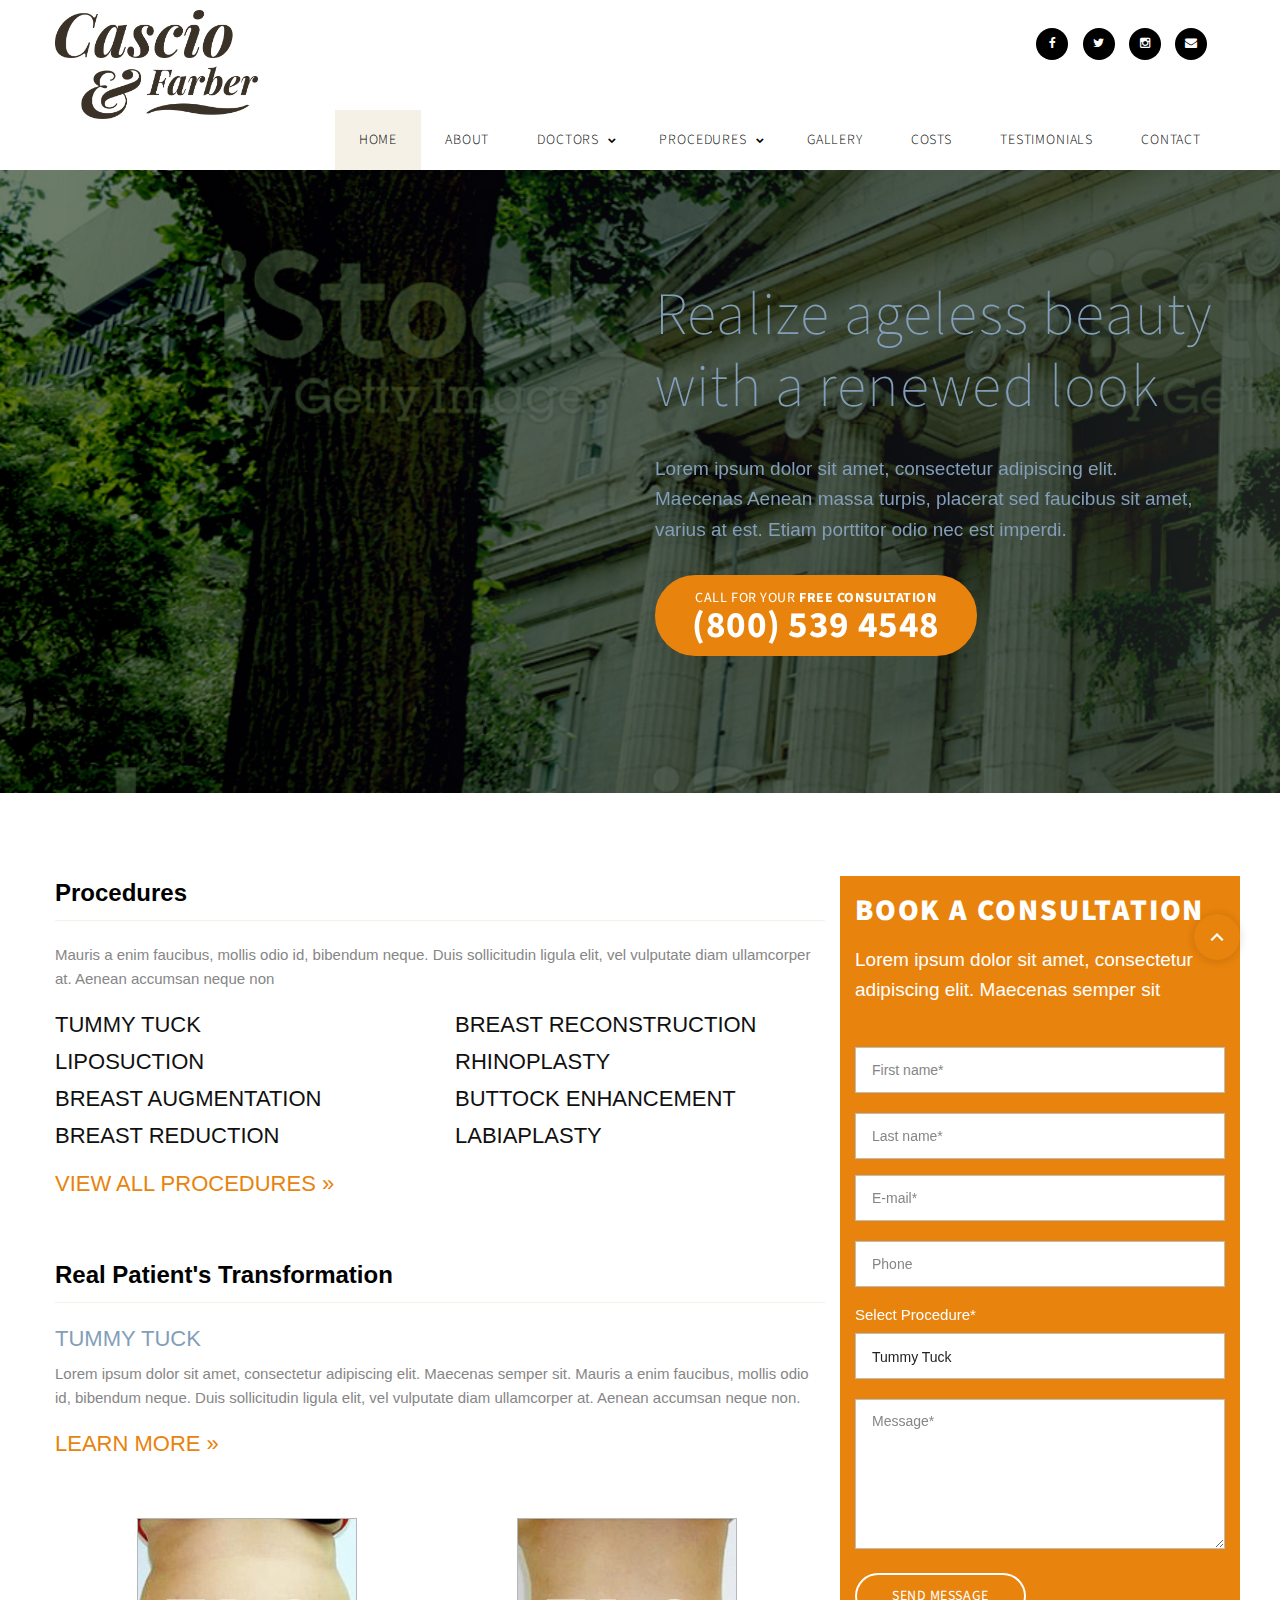
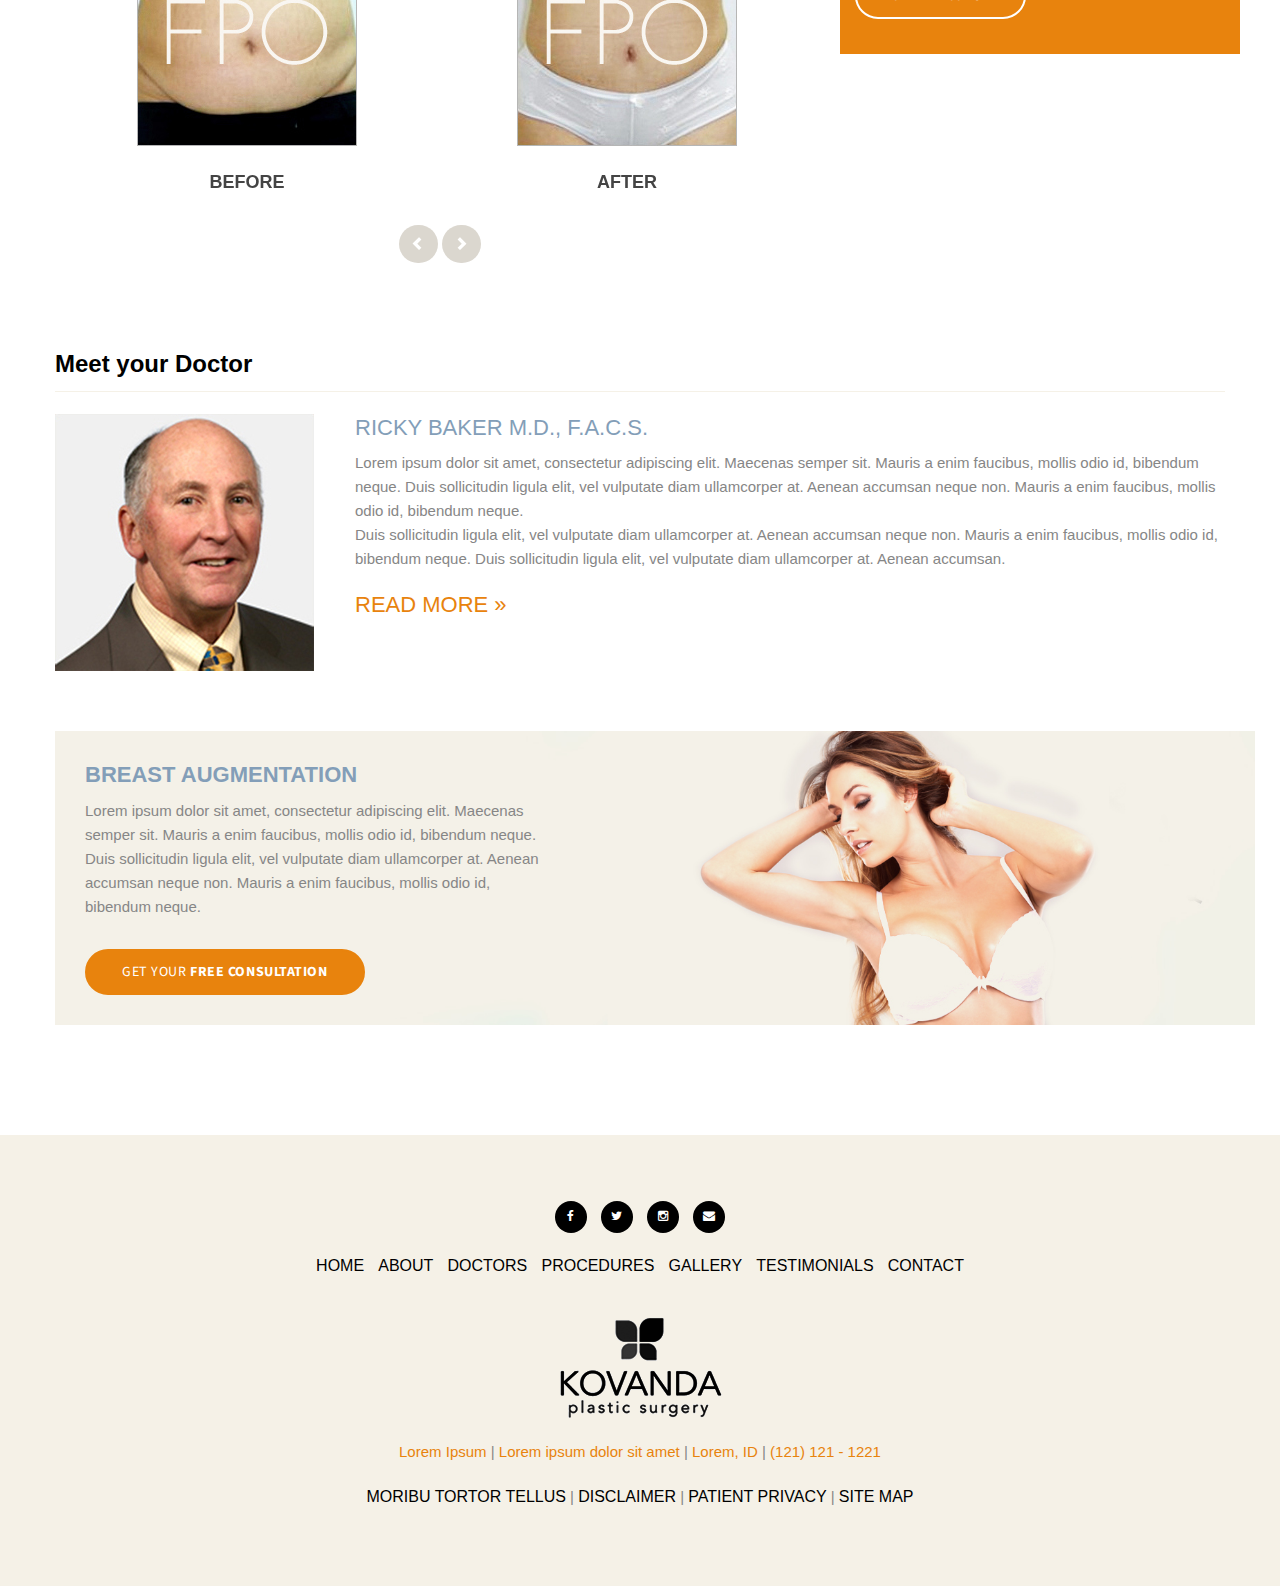
==== commit c0043ceb: "saving before trying some weird profile stuff" ====
--- a/index.html
+++ b/index.html
@@ -2,7 +2,7 @@
 <html lang="en" class="wide wow-animation smoothscroll scrollTo">
   <head>
     <!-- Site Title-->
-    <title>Cascio & Faber</title>
+    <title>Kovanda plastic surgery</title>
     <meta charset="utf-8">
     <meta name="format-detection" content="telephone=no">
     <meta name="viewport" content="width=device-width, height=device-height, initial-scale=1.0, maximum-scale=1.0, user-scalable=0">
@@ -11,7 +11,7 @@
     <meta name="date" content="Dec 26">
     <link rel="icon" href="images/favicon.jpg" type="image/x-icon">
     <!-- Stylesheets-->
-    <link href="https://fonts.googleapis.com/css?family=Fauna+One|Playfair+Display:700,900" rel="stylesheet"> 
+    <link href="https://fonts.googleapis.com/css?family=Source+Sans+Pro:200,300,400,700,900" rel="stylesheet">
     <link rel="stylesheet" href="css/kovanda.css">
     <link rel="stylesheet" href="css/style.css">
 		<!--[if lt IE 10]>
@@ -53,15 +53,15 @@
                 <div class="rd-navbar-nav-wrap">
                   <div class="rd-navbar-mobile-scroll">
                     <!--Navbar Brand Mobile-->
-                    <div class="rd-navbar-mobile-brand"><a href="index.html"><img width='150' class='img-responsive' src='images/logo.png' alt=''/></a></div>
+                    <div class="rd-navbar-mobile-brand"><a href="index.html"><img width='203' height='70' class='img-responsive' src='images/logo.png' alt=''/></a></div>
                     
                     <!-- RD Navbar Nav-->
                     <ul class="rd-navbar-nav">
                       <li class="active"><a href="index.html"><span>Home</span></a>
                       </li>
-                      <li><a href="about.html"><span>Firm</span></a>
-                      </li>
-                      <li><a href="our-team.html"><span>Professional Staff</span></a>
+                      <li><a href="about.html"><span>About</span></a>
+                      </li>
+                      <li><a href="our-team.html"><span>Doctors</span></a>
                       <ul class="rd-navbar-dropdown">
                           <li><a href="team-member.html"><span class="text-middle">Dr John Doe</span></a>
                           </li>
@@ -74,20 +74,24 @@
                         </ul>
                       </li>
                       
-                      <li><a href="services.html"><span>Practice Areas</span></a>
+                      <li><a href="services.html"><span>Procedures</span></a>
                       <ul class="rd-navbar-dropdown">
-                          <li><a href="practice.html"><span class="text-middle">Corporate</span></a>
-                          </li>
-                          <li><a href="practice.html"><span class="text-middle">Finance</span></a>
-                          </li>
-                          <li><a href="practice.html"><span class="text-middle">Litigation</span></a>
-                          </li>
-                          <li><a href="practice.html"><span class="text-middle">Real Estate</span></a>
+                          <li><a href="procedure.html"><span class="text-middle">Facelift</span></a>
+                          </li>
+                          <li><a href="procedure.html"><span class="text-middle">Breast Augmentation</span></a>
+                          </li>
+                          <li><a href="procedure.html"><span class="text-middle">Tummy Tuck</span></a>
+                          </li>
+                          <li><a href="procedure.html"><span class="text-middle">Liposuction</span></a>
                           </li>
                         </ul>
                       </li>
               
-                      <li><a href="news.html"><span>News</span></a>
+                      <li><a href="grid-gallery.html"><span>Gallery</span></a>
+                      </li>
+                      <li><a href="costs.html"><span>Costs</span></a>
+                      </li>
+                      <li><a href="testimonials.html"><span>Testimonials</span></a>
                       </li>
                       <li><a href="contacts.html"><span>Contact</span></a>
                       </li>
@@ -109,11 +113,11 @@
         <section class="rd-parallax">
           <div data-speed="0.2" data-type="media" data-url="images/backgrounds/background-03-1920x537.jpg" class="rd-parallax-layer"></div>
           <div data-speed="0" data-type="html" class="rd-parallax-layer section-98 section-sm-110">
-            <div class="shell headertext">
+            <div class="shell text-left">
               <div class="range range-xs-center range-md-right">
                 <div class="cell-sm-10 cell-md-8 cell-lg-6">
-                  <h3 class="text-white">Celebrating over 30 years of solutions delivered</h3>
-                  <p class="offset-top-30 text-white">Lorem ipsum dolor sit amet, consectetur adipiscing elit. Maecenas Aenean massa turpis, placerat sed faucibus sit amet.</p>
+                  <h2>Realize ageless beauty with a renewed look</h2>
+                  <p class="offset-top-30 headertext">Lorem ipsum dolor sit amet, consectetur adipiscing elit.<br>Maecenas Aenean massa turpis, placerat sed faucibus sit amet,<br>varius at est. Etiam porttitor odio nec est imperdi.</p>
                   <div class="offset-top-30"><a href="contacts.html" class="btn btn-ellipse btn-primary">Call for your <strong>free consultation</strong><br><span class="headernumber">(800) 539 4548</span></a></div>
                 </div>
               </div>
@@ -292,7 +296,7 @@
                 <div class="col-md-3">
                   <img src="images/gallery/doctor.jpg" class="unit-left">
                 </div>
-                <div class="col-md-9 offset-top-20">
+                <div class="col-md-9 offset-top-20 offset-md-top-0">
                   <h5>Ricky Baker M.D., F.A.C.S.</h5>
                   <p>Lorem ipsum dolor sit amet, consectetur adipiscing elit. Maecenas semper sit. Mauris a enim faucibus, mollis odio id, bibendum neque. Duis sollicitudin ligula elit, vel vulputate diam ullamcorper at. Aenean accumsan neque non. Mauris a enim faucibus, mollis odio id, bibendum neque.<br>
 Duis sollicitudin ligula elit, vel vulputate diam ullamcorper at. Aenean accumsan neque non. Mauris a enim faucibus, mollis odio id, bibendum neque. Duis sollicitudin ligula elit, vel vulputate diam ullamcorper at. Aenean accumsan.</p>
--- a/css/style.css
+++ b/css/style.css
@@ -496,22 +496,21 @@
 }
 li { list-style-type:none;}
 
-::selection { background: #ff5e99; color: #FFFFFF; text-shadow: 0; }
-::-moz-selection { background: #ff5e99; color: #FFFFFF; }
-
 .footermenu li>a, .footermenu a{
   font-weight:300;
   color:#000;
   font-size: 16px;
+  text-transform: uppercase;
 }
 .footermenu li>a:hover, .footermenu a:hover{
   font-weight:300;
   color:#999;
   font-size: 16px;
+  text-transform: uppercase;
   text-decoration: none;
 }
 footer{
-  background-color:#dde8da;
+  background-color:#f5f1e7;
 }
 
 
@@ -1603,7 +1602,7 @@
 }
 
 body {
-  font-family: 'Fauna One', serif;
+  font-family: "Lato", Helvetica, Arial, sans-serif;
   font-size: 15px;
   line-height: 1.6;
   color: #868686;
@@ -1620,12 +1619,12 @@
 }
 
 a {
-  color: #3e604a;
+  color: #e8830d;
   text-decoration: none;
 }
 
 a:hover, a:focus {
-  color: #3e604a;
+  color: #f39931;
   text-decoration: underline;
 }
 
@@ -1705,10 +1704,10 @@
 /** 1.4  Type */
 h1, h2, h3, h4, h5, h6,
 .h1, .h2, .h3, .h4, .h5, .h6 {
-  font-family: 'Playfair Display', serif;
+  font-family: inherit;
   font-weight: 400;
   line-height: 1.1;
-  color: #3b3128;
+  color: #434445;
 }
 
 h1 small,
@@ -1727,7 +1726,7 @@
 .h6 .small {
   font-weight: normal;
   line-height: 1;
-  color: #dde8da;
+  color: #f5f1e7;
 }
 
 h1, .h1,
@@ -1735,7 +1734,6 @@
 h3, .h3 {
   margin-top: 24px;
   margin-bottom: 12px;
-  color:#3b3128;
 }
 
 h1 small,
@@ -1771,37 +1769,30 @@
 
 h1, .h1 {
   font-size: 80px;
-  font-weight: 900;
 }
 
 h2, .h2 {
   font-size: 60px;
-  font-weight: 900;
 }
 
 h3, .h3 {
   font-size: 46px;
-  font-weight: 900;
 }
 
 h4, .h4 {
   font-size: 24px;
-  font-weight: 700;
 }
 
 h5, .h5 {
   font-size: 22px;
-  font-weight: 700;
 }
 
 h6, .h6 {
   font-size: 18px;
-  font-weight: 700;
 }
 
 p {
   margin: 0 0 12px;
-  font-family: 'Fauna One', serif;
 }
 
 .lead {
@@ -1866,12 +1857,12 @@
 
 blockquote.quote .text-primary,
 .text-primary {
-  color: #3e604a;
+  color: #e8830d;
 }
 
 a.text-primary:hover,
 a.text-primary:focus {
-  color: #3e604a;
+  color: #e8830d;
 }
 
 blockquote.quote .text-success,
@@ -1924,7 +1915,7 @@
 
 a.bg-primary:hover,
 a.bg-primary:focus {
-  background-color: #3e604a;
+  background-color: #e8830d;
 }
 
 .bg-success {
@@ -2044,7 +2035,7 @@
 abbr[title],
 abbr[data-original-title] {
   cursor: help;
-  border-bottom: 1px dotted #dde8da;
+  border-bottom: 1px dotted #f5f1e7;
 }
 
 .initialism {
@@ -2070,7 +2061,7 @@
   display: block;
   font-size: 80%;
   line-height: 1.6;
-  color: #dde8da;
+  color: #f5f1e7;
 }
 
 blockquote footer:before,
@@ -3463,7 +3454,7 @@
 }
 
 .btn-link {
-  color: #3e604a;
+  color: #e8830d;
   font-weight: normal;
   border-radius: 0;
 }
@@ -3480,7 +3471,7 @@
 }
 
 .btn-link:hover, .btn-link:focus {
-  color: #3e604a;
+  color: #f39931;
   text-decoration: underline;
   background-color: transparent;
 }
@@ -4887,14 +4878,14 @@
 
 .nav .open > a, .nav .open > a:hover, .nav .open > a:focus {
   background-color: #f7f7f7;
-  border-color: #3e604a;
+  border-color: #e8830d;
 }
 
 .nav .nav-divider {
   height: 1px;
   margin: 11px 0;
   overflow: hidden;
-  background-color: #dde8da;
+  background-color: #f5f1e7;
 }
 
 .nav > li > a > img {
@@ -5545,7 +5536,7 @@
 
 .navbar-inverse .navbar-nav > .active > a, .navbar-inverse .navbar-nav > .active > a:hover, .navbar-inverse .navbar-nav > .active > a:focus {
   color: #000;
-  background-color: #dde8da;
+  background-color: #f5f1e7;
 }
 
 .navbar-inverse .navbar-nav > .disabled > a, .navbar-inverse .navbar-nav > .disabled > a:hover, .navbar-inverse .navbar-nav > .disabled > a:focus {
@@ -5572,7 +5563,7 @@
 
 .navbar-inverse .navbar-nav > .open > a, .navbar-inverse .navbar-nav > .open > a:hover, .navbar-inverse .navbar-nav > .open > a:focus {
   color: #000;
-  background-color: #dde8da;
+  background-color: #f5f1e7;
 }
 
 @media (max-width: 767px) {
@@ -5648,7 +5639,7 @@
 }
 
 .breadcrumb > .active {
-  color: #dde8da;
+  color: #f5f1e7;
 }
 
 /** 1.17 Pagination */
@@ -5709,7 +5700,7 @@
   z-index: 3;
   color: #fff;
   background-color: #868686;
-  border-color: #3e604a;
+  border-color: #e8830d;
   cursor: default;
 }
 
@@ -5931,7 +5922,7 @@
 
 .list-group-item.active > .badge,
 .nav-pills > .active > a > .badge {
-  color: #3e604a;
+  color: #e8830d;
   background-color: #fff;
 }
 
@@ -6034,7 +6025,7 @@
 a.thumbnail:hover,
 a.thumbnail:focus,
 a.thumbnail.active {
-  border-color: #3e604a;
+  border-color: #e8830d;
 }
 
 /** 1.23 Alerts */
@@ -6345,7 +6336,7 @@
 
 .list-group-item.disabled, .list-group-item.disabled:hover, .list-group-item.disabled:focus {
   background-color: #f3f3f3;
-  color: #dde8da;
+  color: #f5f1e7;
   cursor: not-allowed;
 }
 
@@ -6354,14 +6345,14 @@
 }
 
 .list-group-item.disabled .list-group-item-text, .list-group-item.disabled:hover .list-group-item-text, .list-group-item.disabled:focus .list-group-item-text {
-  color: #dde8da;
+  color: #f5f1e7;
 }
 
 .list-group-item.active, .list-group-item.active:hover, .list-group-item.active:focus {
   z-index: 2;
   color: #fff;
   background-color: #868686;
-  border-color: #3e604a;
+  border-color: #e8830d;
 }
 
 .list-group-item.active .list-group-item-heading,
@@ -6820,26 +6811,26 @@
 }
 
 .panel-primary {
-  border-color: #3e604a;
+  border-color: #e8830d;
 }
 
 .panel-primary > .panel-heading {
   color: #fff;
   background-color: #868686;
-  border-color: #3e604a;
+  border-color: #e8830d;
 }
 
 .panel-primary > .panel-heading + .panel-collapse > .panel-body {
-  border-top-color: #3e604a;
+  border-top-color: #e8830d;
 }
 
 .panel-primary > .panel-heading .badge {
-  color: #3e604a;
+  color: #e8830d;
   background-color: #fff;
 }
 
 .panel-primary > .panel-footer + .panel-collapse > .panel-body {
-  border-bottom-color: #3e604a;
+  border-bottom-color: #e8830d;
 }
 
 .panel-success {
@@ -7101,7 +7092,7 @@
 
 .modal-header {
   padding: 15px;
-  border-bottom: 1px solid #dde8da;
+  border-bottom: 1px solid #f5f1e7;
 }
 
 .modal-header:before, .modal-header:after {
@@ -7130,7 +7121,7 @@
 .modal-footer {
   padding: 15px;
   text-align: right;
-  border-top: 1px solid #dde8da;
+  border-top: 1px solid #f5f1e7;
 }
 
 .modal-footer:before, .modal-footer:after {
@@ -7195,7 +7186,7 @@
   position: absolute;
   z-index: 1070;
   display: block;
-  font-family: 'Fauna One', serif;
+  font-family: "Lato", Helvetica, Arial, sans-serif;
   font-style: normal;
   font-weight: normal;
   letter-spacing: normal;
@@ -7262,7 +7253,7 @@
   left: 50%;
   margin-left: -5px;
   border-width: 5px 5px 0;
-  border-top-color: #3e604a;
+  border-top-color: #e8830d;
 }
 
 .tooltip.top-left .tooltip-arrow {
@@ -7270,7 +7261,7 @@
   right: 5px;
   margin-bottom: -5px;
   border-width: 5px 5px 0;
-  border-top-color: #3e604a;
+  border-top-color: #e8830d;
 }
 
 .tooltip.top-right .tooltip-arrow {
@@ -7278,7 +7269,7 @@
   left: 5px;
   margin-bottom: -5px;
   border-width: 5px 5px 0;
-  border-top-color: #3e604a;
+  border-top-color: #e8830d;
 }
 
 .tooltip.right .tooltip-arrow {
@@ -7286,7 +7277,7 @@
   left: 0;
   margin-top: -5px;
   border-width: 5px 5px 5px 0;
-  border-right-color: #3e604a;
+  border-right-color: #e8830d;
 }
 
 .tooltip.left .tooltip-arrow {
@@ -7294,7 +7285,7 @@
   right: 0;
   margin-top: -5px;
   border-width: 5px 0 5px 5px;
-  border-left-color: #3e604a;
+  border-left-color: #e8830d;
 }
 
 .tooltip.bottom .tooltip-arrow {
@@ -7302,7 +7293,7 @@
   left: 50%;
   margin-left: -5px;
   border-width: 0 5px 5px;
-  border-bottom-color: #3e604a;
+  border-bottom-color: #e8830d;
 }
 
 .tooltip.bottom-left .tooltip-arrow {
@@ -7310,7 +7301,7 @@
   right: 5px;
   margin-top: -5px;
   border-width: 0 5px 5px;
-  border-bottom-color: #3e604a;
+  border-bottom-color: #e8830d;
 }
 
 .tooltip.bottom-right .tooltip-arrow {
@@ -7318,7 +7309,7 @@
   left: 5px;
   margin-top: -5px;
   border-width: 0 5px 5px;
-  border-bottom-color: #3e604a;
+  border-bottom-color: #e8830d;
 }
 
 /** 1.33 Popovers */
@@ -7330,7 +7321,7 @@
   display: none;
   max-width: 276px;
   padding: 1px;
-  font-family: 'Fauna One', serif;
+  font-family: "Lato", Helvetica, Arial, sans-serif;
   font-style: normal;
   font-weight: normal;
   letter-spacing: normal;
@@ -8069,9 +8060,28 @@
   background-color: rgba(244,241,232,0.6);
   max-width: 500px;
 }
+.doctorbg{
+  padding: 15px;
+  margin:15px;
+  background-color: rgba(244,241,232,0.6);
+  border:1px solid #000;
+  max-width: 500px;
+  text-align: left;
+}
 
 .procedures > h5 > a{
-  color:#3b3128;
+  color:#839eb8;
+}
+.procedures > h5 > a {
+  color:#101010;
+}
+.professional-list{
+  padding:0;
+  text-align: left;
+  margin-left: 10px;
+}
+.professional-list li {
+  margin: 10px 0;
 }
 .right-border{
   border-right:none;
@@ -8097,7 +8107,7 @@
     max-width: 970px;
   }
   .right-border{
-    border-right:2px solid #3b3128;
+    border-right:2px solid #839eb8;
   }
 }
 
@@ -10175,7 +10185,7 @@
 .text-subline {
   height: 1px;
   padding: 0;
-  background: #dde8da;
+  background: #f5f1e7;
   margin-bottom: 22px;
   border: none;
 }
@@ -10191,7 +10201,7 @@
 }
 
 .bg-java .text-subline:before {
-  background: #3e604a;
+  background: #e8830d;
 }
 
 .divider {
@@ -10400,11 +10410,11 @@
 }
 
 .font-default {
-  font-family: 'Fauna One', serif;
+  font-family: "Lato", Helvetica, Arial, sans-serif;
 }
 
 .font-accent {
-  font-family: 'Playfair Display', serif;
+  font-family: "Source Sans Pro", sans-serif;
 }
 
 h1,
@@ -10412,7 +10422,8 @@
   font-size: 36px;
   line-height: 1.5;
   letter-spacing: 0.04em;
-  font-family: 'Playfair Display', serif;
+  font-family: "Source Sans Pro", sans-serif;
+  text-transform: uppercase;
 }
 
 @media (min-width: 768px) {
@@ -10436,13 +10447,13 @@
   font-size: 32px;
   line-height: 1.5;
   letter-spacing: 0.02em;
-  font-family: 'Playfair Display', serif;
-  font-weight: 900;
-  color: #3b3128;
+  font-family: "Source Sans Pro", sans-serif;
+  font-weight: 200;
+  color: #839eb8;
 }
 
 .breadcrumbsheader {
-  color:#3b3128;
+  color:#839eb8;
 }
 
 @media (min-width: 768px) {
@@ -10466,7 +10477,8 @@
   font-size: 28px;
   line-height: 1.5;
   letter-spacing: 0.03em;
-  font-family: 'Playfair Display', serif;
+  font-family: "Source Sans Pro", sans-serif;
+  text-transform: uppercase;
 }
 
 @media (min-width: 768px) {
@@ -10489,7 +10501,7 @@
   font-size: 24px;
   line-height: 1.5;
   font-weight: 900;
-  color:#3e604a;
+  color:#000;
 }
 
 h4 * + .icon,
@@ -10510,8 +10522,9 @@
 h5,
 .h5 {
   font-size: 23px;
-  color:#3b3128;
+  color:#839eb8;
   line-height: 1.5;
+  text-transform: uppercase;
 }
 
 @media (min-width: 768px) {
@@ -10527,7 +10540,8 @@
   font-size: 17px;
   line-height: 1.5;
   letter-spacing: 0.06em;
-  font-family: 'Playfair Display', serif;
+  font-family: "Source Sans Pro", sans-serif;
+  text-transform: uppercase;
 }
 
 @media (min-width: 768px) {
@@ -10563,7 +10577,7 @@
 h4 a:hover, .h4 a:hover,
 h5 a:hover, .h5 a:hover,
 h6 a:hover, .h6 a:hover {
-  color: #3e604a;
+  color: #f39931;
 }
 
 h1 .small, .h1 .small,
@@ -10922,7 +10936,7 @@
 
 .list-vertical-right-line li:hover {
   color: #fff;
-  background: #3e604a;
+  background: #e8830d;
 }
 
 @media (min-width: 1200px) {
@@ -11016,7 +11030,7 @@
   left: 2px;
   top: 13px;
   transform: translateY(-50%);
-  color: #3e604a;
+  color: #e8830d;
 }
 
 .list-marked-gray li:before {
@@ -11053,13 +11067,13 @@
 }
 
 .bg-white-liac {
-  background: #dde8da;
-  fill: #dde8da;
+  background: #f5f1e7;
+  fill: #f5f1e7;
 }
 
 .bg-primary {
-  background: #3e604a;
-  fill: #3e604a;
+  background: #e8830d;
+  fill: #e8830d;
 }
 
 .bg-gray-base {
@@ -11083,8 +11097,8 @@
 }
 
 .bg-gray-light {
-  background: #dde8da;
-  fill: #dde8da;
+  background: #f5f1e7;
+  fill: #f5f1e7;
 }
 
 .bg-lighter {
@@ -11160,11 +11174,11 @@
 }
 
 .bg-mantis, .scrollToNext {
-  background: -moz-linear-gradient(90deg, #3e604a 0%, #84c450 100%);
-  background: -webkit-linear-gradient(90deg, #3e604a 0%, #84c450 100%);
-  background: -o-linear-gradient(90deg, #3e604a 0%, #84c450 100%);
-  background: -ms-linear-gradient(90deg, #3e604a 0%, #84c450 100%);
-  background: linear-gradient(90deg, #3e604a 0%, #84c450 100%);
+  background: -moz-linear-gradient(90deg, #e8830d 0%, #84c450 100%);
+  background: -webkit-linear-gradient(90deg, #e8830d 0%, #84c450 100%);
+  background: -o-linear-gradient(90deg, #e8830d 0%, #84c450 100%);
+  background: -ms-linear-gradient(90deg, #e8830d 0%, #84c450 100%);
+  background: linear-gradient(90deg, #e8830d 0%, #84c450 100%);
 }
 
 .bg-shark {
@@ -11221,11 +11235,11 @@
 }
 
 .bg-mantis-tilt {
-  background: -moz-linear-gradient(45deg, #3e604a 0%, #84c450 100%);
-  background: -webkit-linear-gradient(45deg, #3e604a 0%, #84c450 100%);
-  background: -o-linear-gradient(45deg, #3e604a 0%, #84c450 100%);
-  background: -ms-linear-gradient(45deg, #3e604a 0%, #84c450 100%);
-  background: linear-gradient(45deg, #3e604a 0%, #84c450 100%);
+  background: -moz-linear-gradient(45deg, #e8830d 0%, #84c450 100%);
+  background: -webkit-linear-gradient(45deg, #e8830d 0%, #84c450 100%);
+  background: -o-linear-gradient(45deg, #e8830d 0%, #84c450 100%);
+  background: -ms-linear-gradient(45deg, #e8830d 0%, #84c450 100%);
+  background: linear-gradient(45deg, #e8830d 0%, #84c450 100%);
 }
 
 .bg-shark-tilt {
@@ -11290,12 +11304,12 @@
 
 .page blockquote.quote .text-primary,
 .page .text-primary {
-  color: #3e604a;
+  color: #e8830d;
 }
 
 .page a.text-primary:hover,
 .page a.text-primary:focus {
-  color: #3e604a;
+  color: #e8830d;
 }
 
 .page blockquote.quote .text-gray-darker,
@@ -11303,7 +11317,9 @@
   color: #434445;
 }
 .headertext{
-  text-align: center;
+  color:#839eb8;
+  font-size: 19px;
+  font-weight: 200;
 }
 .headernumber{
   font-size: 37px;
@@ -11317,7 +11333,7 @@
 
 .page blockquote.quote .text-gray-light,
 .page .text-gray-light {
-  color: #dde8da;
+  color: #f5f1e7;
 }
 
 .page a.text-gray-light:hover,
@@ -11484,7 +11500,7 @@
 }
 
 .page a.text-gray-darker:hover {
-  color: #3e604a;
+  color: #e8830d;
 }
 
 .page a.text-primary:hover {
@@ -11508,7 +11524,7 @@
 
 .page .text-mantis, .page .text-mantis:before {
   color: #42B574;
-  background-image: -webkit-linear-gradient(0deg, #3e604a 0%, #84c450 100%);
+  background-image: -webkit-linear-gradient(0deg, #e8830d 0%, #84c450 100%);
 }
 
 .page .text-acapulco, .page .text-acapulco:before {
@@ -11575,7 +11591,7 @@
 }
 
 .border-gray-light {
-  border-color: #dde8da;
+  border-color: #f5f1e7;
 }
 
 .border-gainsboro {
@@ -11620,10 +11636,11 @@
   border-radius: 3px;
   line-height: 28px;
   white-space: nowrap;
+  text-transform: uppercase;
   letter-spacing: 0.04em;
   border-width: 2px;
   border-radius: 5px;
-  font-family: 'Fauna One', serif;
+  font-family: "Source Sans Pro", sans-serif;
   font-weight: 400;
   transition: .3s;
   backface-visibility: hidden;
@@ -11680,7 +11697,7 @@
 .open > .btn-default.dropdown-toggle {
   color: #fff;
   background-color: #868686;
-  border-color: #3e604a;
+  border-color: #e8830d;
 }
 
 .btn-default:active, .btn-default.active,
@@ -11695,7 +11712,7 @@
 .open > .btn-default.dropdown-toggle.focus {
   color: #fff;
   background-color: #868686;
-  border-color: #3e604a;
+  border-color: #e8830d;
 }
 
 .btn-default.disabled, .btn-default[disabled],
@@ -11711,15 +11728,15 @@
 
 .btn-primary {
   color: #fff;
-  background-color: #3e604a;
-  border-color: #3e604a;
+  background-color: #e8830d;
+  border-color: #e8830d;
 }
 
 .btn-primary:focus, .btn-primary.focus, .btn-primary:hover, .btn-primary:active, .btn-primary.active,
 .open > .btn-primary.dropdown-toggle {
   color: #fff;
-  background-color: #567560;
-  border-color: #567560;
+  background-color: #f39931;
+  border-color: #f39931;
 }
 
 .btn-primary:active, .btn-primary.active,
@@ -11744,21 +11761,21 @@
 }
 
 .btn-primary .badge {
-  color: #3e604a;
+  color: #e8830d;
   background-color: #fff;
 }
 
 .btn-java {
   color: #fff;
-  background-color: #3b3128;
-  border-color: #3b3128;
+  background-color: #839eb8;
+  border-color: #839eb8;
 }
 
 .btn-java:focus, .btn-java.focus, .btn-java:hover, .btn-java:active, .btn-java.active,
 .open > .btn-java.dropdown-toggle {
   color: #fff;
   background-color: #868686;
-  border-color: #3e604a;
+  border-color: #e8830d;
 }
 
 .btn-java:active, .btn-java.active,
@@ -11773,7 +11790,7 @@
 .open > .btn-java.dropdown-toggle.focus {
   color: #fff;
   background-color: #868686;
-  border-color: #3e604a;
+  border-color: #e8830d;
 }
 
 .btn-java.disabled, .btn-java[disabled],
@@ -12169,6 +12186,7 @@
   border: none;
   padding-left: 12px;
   padding-right: 12px;
+  text-transform: uppercase;
   font-weight: 900;
   color: #434445;
   line-height: 1.9;
@@ -12186,11 +12204,11 @@
 }
 
 .btn-link:after {
-  background: -moz-linear-gradient(90deg, #3e604a 0%, #84c450 100%);
-  background: -webkit-linear-gradient(90deg, #3e604a 0%, #84c450 100%);
-  background: -o-linear-gradient(90deg, #3e604a 0%, #84c450 100%);
-  background: -ms-linear-gradient(90deg, #3e604a 0%, #84c450 100%);
-  background: linear-gradient(90deg, #3e604a 0%, #84c450 100%);
+  background: -moz-linear-gradient(90deg, #e8830d 0%, #84c450 100%);
+  background: -webkit-linear-gradient(90deg, #e8830d 0%, #84c450 100%);
+  background: -o-linear-gradient(90deg, #e8830d 0%, #84c450 100%);
+  background: -ms-linear-gradient(90deg, #e8830d 0%, #84c450 100%);
+  background: linear-gradient(90deg, #e8830d 0%, #84c450 100%);
 }
 
 .btn-link, .btn-link:active, .btn-link.active, .btn-link[disabled],
@@ -12240,7 +12258,7 @@
 }
 
 .btn-more:hover .icon {
-  color: #3e604a;
+  color: #e8830d;
 }
 
 .btn-more:hover .icon + *,
@@ -12331,7 +12349,7 @@
 .btn-tag {
   text-transform: none;
   border-width: 1px;
-  font-family: 'Fauna One', serif;
+  font-family: "Lato", Helvetica, Arial, sans-serif;
   padding: 1px 8px;
   font-size: 14px;
 }
@@ -12553,15 +12571,15 @@
 }
 
 .btn.btn-aqil-effect.btn-primary {
-  color: #3e604a;
-  border-color: #3e604a;
+  color: #e8830d;
+  border-color: #e8830d;
   transition-delay: .4s;
 }
 
 .btn.btn-aqil-effect.btn-primary:hover {
   color: #fff;
   transition-delay: .1s;
-  box-shadow: inset 1px 0 0 0 #3e604a;
+  box-shadow: inset 1px 0 0 0 #e8830d;
 }
 
 .btn.btn-aqil-effect.btn-primary:before, .btn.btn-aqil-effect.btn-primary:after,
@@ -12729,13 +12747,13 @@
 }
 
 .btn.btn-rayen-effect.btn-primary {
-  color: #3e604a;
-  border-color: #3e604a;
+  color: #e8830d;
+  border-color: #e8830d;
 }
 
 .btn.btn-rayen-effect.btn-primary:hover {
   color: #fff;
-  box-shadow: inset 1px 0 0 0 #3e604a;
+  box-shadow: inset 1px 0 0 0 #e8830d;
 }
 
 .btn.btn-rayen-effect.btn-primary:before {
@@ -12902,7 +12920,7 @@
 }
 
 .btn.btn-nuka-effect.btn-primary:hover {
-  color: #3e604a;
+  color: #e8830d;
 }
 
 .btn.btn-nuka-effect.btn-primary:hover:after {
@@ -13051,7 +13069,7 @@
 
 .btn.btn-naira-effect.btn-primary:hover {
   background-color: transparent;
-  border-color: #3e604a;
+  border-color: #e8830d;
 }
 
 .btn.btn-naira-effect.btn-primary .icon {
@@ -13243,7 +13261,7 @@
 }
 
 .btn.btn-santos-svg-effect.btn-primary {
-  color: #3e604a;
+  color: #e8830d;
 }
 
 .btn.btn-santos-svg-effect.btn-primary .shape {
@@ -13251,11 +13269,11 @@
 }
 
 .btn.btn-santos-svg-effect.btn-primary:hover {
-  color: #3e604a;
+  color: #e8830d;
 }
 
 .btn.btn-santos-svg-effect.btn-primary:hover .shape {
-  stroke: #3e604a;
+  stroke: #e8830d;
 }
 
 .btn.btn-santos-svg-effect.btn-deluge {
@@ -13429,9 +13447,6 @@
     padding: 30px;
     margin-left: -30px;
     margin-right: -30px;
-  }
-  .headertext{
-  text-align: right;
   }
 }
 
@@ -13650,7 +13665,7 @@
 
 .rd-navbar-iframe-demonstration {
   box-shadow: inset 1px 1px 1px rgba(0, 0, 0, 0.15);
-  border: 1px solid #dde8da;
+  border: 1px solid #f5f1e7;
 }
 
 .rd-navbar-iframe-demonstration iframe {
@@ -24429,6 +24444,7 @@
   overflow: hidden;
   white-space: nowrap;
   text-overflow: ellipsis;
+  text-transform: uppercase;
   letter-spacing: 0.06em;
   margin-top: 25px;
   font-weight: 700;
@@ -24617,7 +24633,7 @@
 }
 
 .thumbnail-josip:nth-child(even) .thumbnail-desc {
-  background: #3e604a;
+  background: #e8830d;
 }
 
 @media (max-width: 1200px) {
@@ -24629,8 +24645,9 @@
 
 .thumbnail-josip.thumbnail-services h5 {
   font-size: 18px;
+  text-transform: uppercase;
   font-weight: 400;
-  font-family: 'Fauna One', serif;
+  font-family: "Source Sans Pro", sans-serif;
   letter-spacing: 0.06em;
 }
 
@@ -24649,7 +24666,7 @@
 }
 
 .thumbnail-josip .thumbnail-desc {
-  background: #3b3128;
+  background: #839eb8;
   padding: 33px 10px;
   transition: .3s ease;
 }
@@ -25267,7 +25284,7 @@
 }
 
 .box-skin-1 h5 a:hover {
-  color: #3e604a !important;
+  color: #e8830d !important;
 }
 
 .pos-relative {
@@ -25575,6 +25592,7 @@
 .panel-footer {
   font-size: 16px;
   font-weight: 700;
+  text-transform: uppercase;
 }
 
 .panel-group .panel-title {
@@ -25582,7 +25600,7 @@
 }
 
 .panel-group .panel {
-  background: #3e604a;
+  background: #e8830d;
 }
 
 .panel-group.accordion .panel-heading {
@@ -25706,7 +25724,7 @@
   line-height: 30px;
   font-size: 12px;
   color:#fff;
-  background-color: #3e604a;
+  background-color: #000;
 }
 
 .icon-xxs.icon-rect:hover, .icon-xxs.icon-rounded:hover, .icon-xxs.icon-circle:hover, .icon-xxs.icon-outlined:hover {
@@ -25715,7 +25733,7 @@
   line-height: 30px;
   font-size: 12px;
   color:#fff;
-  background-color: #567560;
+  background-color: #999;
 }
 
 .icon-xxs.fa-phone {
@@ -25765,7 +25783,7 @@
 
 .icon-default {
   color: #434445;
-  border-color: #dde8da;
+  border-color: #f5f1e7;
 }
 
 .icon-darker {
@@ -25774,8 +25792,8 @@
 }
 
 .icon-primary {
-  color: #3e604a;
-  border-color: #3e604a;
+  color: #e8830d;
+  border-color: #e8830d;
 }
 
 .icon-deluge {
@@ -25822,7 +25840,7 @@
 }
 
 .icon-gray-light {
-  background: #dde8da;
+  background: #f5f1e7;
   color: #868686;
 }
 
@@ -25845,11 +25863,11 @@
 }
 
 .icon-mantis-filled {
-  background: -moz-linear-gradient(45deg, #3e604a 0%, #84c450 100%);
-  background: -webkit-linear-gradient(45deg, #3e604a 0%, #84c450 100%);
-  background: -o-linear-gradient(45deg, #3e604a 0%, #84c450 100%);
-  background: -ms-linear-gradient(45deg, #3e604a 0%, #84c450 100%);
-  background: linear-gradient(45deg, #3e604a 0%, #84c450 100%);
+  background: -moz-linear-gradient(45deg, #e8830d 0%, #84c450 100%);
+  background: -webkit-linear-gradient(45deg, #e8830d 0%, #84c450 100%);
+  background: -o-linear-gradient(45deg, #e8830d 0%, #84c450 100%);
+  background: -ms-linear-gradient(45deg, #e8830d 0%, #84c450 100%);
+  background: linear-gradient(45deg, #e8830d 0%, #84c450 100%);
 }
 
 .icon-pink-filled {
@@ -25975,7 +25993,7 @@
 }
 
 .fontawesome-icon-list .icon-list-item:hover {
-  background: #3e604a;
+  background: #e8830d;
   color: #fff;
   box-shadow: 1px 1px 3px rgba(0, 0, 0, 0.3);
 }
@@ -25991,7 +26009,7 @@
 }
 
 .icon-list .icon {
-  color: #3e604a;
+  color: #e8830d;
   font-size: 30px;
   line-height: 30px;
 }
@@ -26083,7 +26101,7 @@
 
 .progress-linear .progress-bar-linear-wrap {
   margin-top: 8px;
-  background: #dde8da;
+  background: #f5f1e7;
 }
 
 .progress-linear .progress-bar-linear {
@@ -26118,7 +26136,7 @@
   content: '';
   transform: translate(-50%, -50%);
   border-radius: 50%;
-  border: 1px solid #dde8da;
+  border: 1px solid #f5f1e7;
 }
 
 .progress-bar-circle canvas {
@@ -26131,7 +26149,7 @@
   left: 50%;
   font-size: 18px;
   line-height: 24px;
-  font-family: 'Fauna One', serif;
+  font-family: "Source Sans Pro", sans-serif;
   color: #434445;
   transform: translate(-50%, -50%);
 }
@@ -26532,6 +26550,7 @@
 .snackbars-right {
   display: inline-block;
   float: right;
+  text-transform: uppercase;
 }
 
 .snackbars-right:hover {
@@ -27002,6 +27021,7 @@
   margin-top: 0;
   font-size: 15px;
   font-weight: 700;
+  text-transform: uppercase;
 }
 
 .box-comment-img {
@@ -27312,6 +27332,7 @@
   margin-top: 16px;
   margin-bottom: 0;
   color: #f54b0f;
+  text-transform: uppercase;
 }
 
 .quote-slider-2 .quote-desc {
@@ -27336,6 +27357,7 @@
 .quote-slider-3 .quote-author {
   margin-top: 16px;
   margin-bottom: 0;
+  text-transform: uppercase;
 }
 
 .quote-slider-3 .quote-desc {
@@ -27406,6 +27428,7 @@
 
 .quote-outboxed .quote-author {
   margin: 0 0 6px;
+  text-transform: uppercase;
 }
 
 .quote-outboxed .quote-desc {
@@ -27459,8 +27482,8 @@
 .pagination-classic > li.active > a,
 .pagination-classic > li.active > span {
   color: #fff;
-  background: #3e604a;
-  border-color: #3e604a;
+  background: #e8830d;
+  border-color: #e8830d;
   cursor: default;
 }
 
@@ -27568,6 +27591,7 @@
   font-weight: 900;
   font-size: 14px;
   line-height: 24px;
+  text-transform: uppercase;
   letter-spacing: 0.06em;
 }
 
@@ -27644,6 +27668,7 @@
   font-weight: 900;
   line-height: 1;
   text-align: center;
+  text-transform: uppercase;
   white-space: nowrap;
   letter-spacing: .06em;
   transition: .3s;
@@ -27831,7 +27856,7 @@
 }
 
 .post-modern .post-title h4 {
-  color: #3e604a;
+  color: #e8830d;
 }
 
 .post-modern .post-title h4 a {
@@ -27970,7 +27995,7 @@
 }
 
 .post-modern-classic-meta .icon:hover, .post-modern-classic-meta .icon:hover .icon {
-  color: #3e604a;
+  color: #e8830d;
 }
 
 .post-modern-classic * + .list-inline-dashed {
@@ -27990,7 +28015,7 @@
 }
 
 .post-modern-classic .post-content .list-inline a:hover {
-  color: #3e604a;
+  color: #e8830d;
   text-decoration: none;
 }
 
@@ -28087,7 +28112,7 @@
     width: 1px;
     height: 34px;
     content: '';
-    background: #dde8da;
+    background: #f5f1e7;
   }
   .post-modern-timeline:after {
     position: absolute;
@@ -28095,7 +28120,7 @@
     bottom: -38px;
     width: 1px;
     content: '';
-    background: #dde8da;
+    background: #f5f1e7;
     pointer-events: none;
   }
   .post-modern-timeline .post-author-img {
@@ -28110,7 +28135,7 @@
     font-weight: 700;
     white-space: nowrap;
     margin-left: 9px;
-    color: #3e604a;
+    color: #e8830d;
     -webkit-transform: translateX(-50%);
     transform: translateX(-50%);
   }
@@ -28127,7 +28152,7 @@
     margin-top: 18px;
     width: 70px;
     height: 1px;
-    background: #dde8da;
+    background: #f5f1e7;
     pointer-events: none;
   }
   .post-modern-timeline:first-child .post-author:before {
@@ -28265,7 +28290,7 @@
     box-shadow: 0 2px 4px 0 rgba(0, 0, 0, 0.2);
   }
   .post-vacation:hover .h4 {
-    color: #3e604a;
+    color: #e8830d;
   }
 }
 
@@ -28342,7 +28367,7 @@
 
 .single-deal-post-price {
   float: left;
-  font-family: 'Fauna One', serif;
+  font-family: "Source Sans Pro", sans-serif;
   font-size: 24px;
 }
 
@@ -28370,7 +28395,7 @@
 
 /** 2.40 Form Addons */
 .orangebg{
-  background-color: #3e604a;
+  background-color: #e8830d;
   padding:15px;
 }
 .orangebg h6{
@@ -28386,14 +28411,14 @@
 .orangebg-button {
   border:2px solid #fff;
   min-width: 130px;
-  background-color: #3e604a;
+  background-color: #e8830d;
   color:white;
   margin-bottom: 20px;
 }
 .orangebg-button:hover, .orangebg-button:focus .orangebg-button:active {
   border:2px solid #fff;
   min-width: 130px;
-  background-color: #567560;
+  background-color: #f39931;
   color:white;
 }
 
@@ -29019,7 +29044,7 @@
   display: inline-block;
   width: 32px;
   height: 14px;
-  background-color: #dde8da;
+  background-color: #f5f1e7;
   border-radius: 15px;
   transition: background 0.3s ease;
   vertical-align: middle;
@@ -29080,7 +29105,7 @@
   background: none;
   border: none;
   box-shadow: none;
-  color: #3e604a;
+  color: #e8830d;
   transition: .3s all ease;
 }
 
@@ -32116,7 +32141,7 @@
 }
 
 .box-icon-bordered {
-  border: 2px solid #dde8da;
+  border: 2px solid #f5f1e7;
 }
 
 .box-icon .icon {
@@ -32283,6 +32308,7 @@
   font-size: 11px;
   font-weight: 900;
   line-height: 34px;
+  text-transform: uppercase;
   letter-spacing: .119em;
 }
 
@@ -32296,7 +32322,7 @@
 .box-planning-type-1 .box-planning-label .box-planning-svg {
   width: 150px;
   height: 150px;
-  fill: #3e604a;
+  fill: #e8830d;
 }
 
 .box-planning-type-1.active {
@@ -32304,8 +32330,8 @@
 }
 
 .box-planning-type-1.active .h1 {
-  color: #3e604a;
-  background: -webkit-linear-gradient(0deg, #3e604a 0%, #84c450 100%);
+  color: #e8830d;
+  background: -webkit-linear-gradient(0deg, #e8830d 0%, #84c450 100%);
   /* safari5.1+,chrome10+ */
   -webkit-background-clip: text;
   -webkit-text-fill-color: transparent;
@@ -32388,7 +32414,7 @@
 .open > .box-planning-type-4 .btn-default.dropdown-toggle {
   color: #fff;
   background-color: #868686;
-  border-color: #3e604a;
+  border-color: #e8830d;
 }
 
 .box-planning-type-3 .btn-default:active, .box-planning-type-3 .btn-default.active,
@@ -32407,7 +32433,7 @@
 .open > .box-planning-type-4 .btn-default.dropdown-toggle.focus {
   color: #fff;
   background-color: #868686;
-  border-color: #3e604a;
+  border-color: #e8830d;
 }
 
 .box-planning-type-3 .btn-default.disabled, .box-planning-type-3 .btn-default[disabled],
@@ -32468,7 +32494,7 @@
 }
 
 .table-custom tbody tr {
-  border: 1px solid #dde8da;
+  border: 1px solid #f5f1e7;
   border-left: none;
   border-right: none;
 }
@@ -32535,11 +32561,11 @@
 }
 
 .table-custom.bordered-table tbody tr {
-  border: 1px solid #dde8da;
+  border: 1px solid #f5f1e7;
 }
 
 .table-custom.bordered-table tbody tr td, .table-custom.bordered-table tbody tr th {
-  border: 1px solid #dde8da;
+  border: 1px solid #f5f1e7;
 }
 
 .table-custom.bordered-table tbody tr th {
@@ -32576,9 +32602,9 @@
 }
 
 .table-custom.table-primary tbody tr th {
-  background: #3e604a;
+  background: #e8830d;
   color: #fff;
-  border-top-color: #3e604a;
+  border-top-color: #e8830d;
 }
 
 @media (max-width: 767px) {
@@ -32598,17 +32624,17 @@
 }
 
 .table-custom.table-dark-blue tbody tr th {
-  background: #3e604a;
+  background: #e8830d;
   color: #fff;
-  border-top-color: #3e604a;
+  border-top-color: #e8830d;
 }
 
 .table-custom.table-dark-blue tbody tr:first-child {
-  border: 1px solid #3e604a;
+  border: 1px solid #e8830d;
 }
 
 .table-custom.table-product tbody tr:first-child {
-  border-bottom: 1px solid #dde8da;
+  border-bottom: 1px solid #f5f1e7;
 }
 
 .table-custom.table-product tbody tr:first-child td {
@@ -32723,7 +32749,7 @@
 }
 
 .toolbar-shop-icon.active, .toolbar-shop-icon:hover {
-  color: #3e604a;
+  color: #e8830d;
 }
 
 .toolbar-shop-sorter {
@@ -33435,7 +33461,7 @@
 }
 
 .bg-deluge .responsive-tabs-dashed .resp-tabs-list > li, .bg-butterfly-bush .responsive-tabs-dashed .resp-tabs-list > li, .navbar-inverse .responsive-tabs-dashed .resp-tabs-list > li, .context-dark .responsive-tabs-dashed .resp-tabs-list > li {
-  color: #dde8da;
+  color: #f5f1e7;
 }
 
 .bg-deluge .responsive-tabs-dashed .resp-tabs-list > li.resp-tab-active, .bg-butterfly-bush .responsive-tabs-dashed .resp-tabs-list > li.resp-tab-active, .navbar-inverse .responsive-tabs-dashed .resp-tabs-list > li.resp-tab-active, .context-dark .responsive-tabs-dashed .resp-tabs-list > li.resp-tab-active, .bg-deluge .responsive-tabs-dashed .resp-tabs-list > li:hover, .bg-butterfly-bush .responsive-tabs-dashed .resp-tabs-list > li:hover, .navbar-inverse .responsive-tabs-dashed .resp-tabs-list > li:hover, .context-dark .responsive-tabs-dashed .resp-tabs-list > li:hover {
@@ -33443,7 +33469,7 @@
 }
 
 .bg-deluge .responsive-tabs-dashed .resp-tabs-list > li + li:before, .bg-butterfly-bush .responsive-tabs-dashed .resp-tabs-list > li + li:before, .navbar-inverse .responsive-tabs-dashed .resp-tabs-list > li + li:before, .context-dark .responsive-tabs-dashed .resp-tabs-list > li + li:before {
-  background: #dde8da;
+  background: #f5f1e7;
 }
 
 .bg-deluge .form-group > .form-control, .bg-butterfly-bush .form-group > .form-control, .navbar-inverse .form-group > .form-control, .context-dark .form-group > .form-control {
@@ -33744,7 +33770,7 @@
 
 .service .service-desc {
   display: block;
-  background: #3e604a;
+  background: #e8830d;
   max-width: 320px;
   margin-left: auto;
   margin-right: auto;
@@ -33814,6 +33840,7 @@
   font-size: 14px;
   font-weight: 300;
   line-height: 24px;
+  text-transform: uppercase;
 }
 
 .rd-navbar {
@@ -33835,7 +33862,7 @@
 }
 
 .rd-navbar li a {
-  font-family: 'Playfair Display', serif;
+  font-family: "Source Sans Pro", sans-serif;
 }
 
 .rd-navbar .responsive-tabs-classic {
@@ -34142,7 +34169,7 @@
     visibility: visible;
   }
   .rd-navbar-sidebar-toggle.rd-navbar-fixed .rd-navbar-toggle span {
-    color: #3e604a;
+    color: #e8830d;
     transition: .05s ease-in;
   }
   .rd-navbar-sidebar-toggle.rd-navbar-fixed .rd-navbar-toggle span:before, .rd-navbar-sidebar-toggle.rd-navbar-fixed .rd-navbar-toggle span:after {
@@ -34155,13 +34182,13 @@
   }
   .rd-navbar-sidebar-toggle.rd-navbar-fixed .rd-navbar-toggle:hover span {
     color: #fff;
-    background: #3e604a;
+    background: #e8830d;
   }
   .rd-navbar-sidebar-toggle.rd-navbar-fixed .rd-navbar-toggle.active {
     left: 315px;
   }
   .rd-navbar-sidebar-toggle.rd-navbar-fixed .rd-navbar-toggle.active:after {
-    color: #3e604a;
+    color: #e8830d;
   }
 }
 
@@ -34288,6 +34315,7 @@
 
 .rd-navbar-default .rd-navbar-product-title, .rd-navbar-floated .rd-navbar-product-title, .rd-navbar-logo-center .rd-navbar-product-title {
   font-size: 12px;
+  text-transform: uppercase;
   margin-bottom: 5px;
 }
 
@@ -34303,6 +34331,7 @@
 
 .rd-navbar-default .rd-navbar-cart-total-title, .rd-navbar-floated .rd-navbar-cart-total-title, .rd-navbar-logo-center .rd-navbar-cart-total-title {
   font-size: 14px;
+  text-transform: uppercase;
   padding-right: 75px;
   margin-bottom: 24px;
 }
@@ -34617,24 +34646,24 @@
 }
 
 .rd-navbar-default.rd-navbar-fixed .rd-navbar-nav li a, .rd-navbar-minimal.rd-navbar-light.rd-navbar-fixed .rd-navbar-nav li a, .rd-navbar-sidebar-toggle.rd-navbar-light.rd-navbar-fixed .rd-navbar-nav li a, .rd-navbar-sidebar-fixed.rd-navbar-light .rd-navbar-nav li a, .rd-navbar-floated.rd-navbar-light.rd-navbar-fixed .rd-navbar-nav li a, .rd-navbar-top-panel.rd-navbar-light.rd-navbar-fixed .rd-navbar-nav li a, .rd-navbar-logo-center.rd-navbar-light.rd-navbar-fixed .rd-navbar-nav li a, .rd-navbar-default.rd-navbar-fixed .rd-navbar-nav li .responsive-tabs .resp-accordion, .rd-navbar-minimal.rd-navbar-light.rd-navbar-fixed .rd-navbar-nav li .responsive-tabs .resp-accordion, .rd-navbar-sidebar-toggle.rd-navbar-light.rd-navbar-fixed .rd-navbar-nav li .responsive-tabs .resp-accordion, .rd-navbar-sidebar-fixed.rd-navbar-light .rd-navbar-nav li .responsive-tabs .resp-accordion, .rd-navbar-floated.rd-navbar-light.rd-navbar-fixed .rd-navbar-nav li .responsive-tabs .resp-accordion, .rd-navbar-top-panel.rd-navbar-light.rd-navbar-fixed .rd-navbar-nav li .responsive-tabs .resp-accordion, .rd-navbar-logo-center.rd-navbar-light.rd-navbar-fixed .rd-navbar-nav li .responsive-tabs .resp-accordion {
-  color: #3e604a;
+  color: #e8830d;
 }
 
 .rd-navbar-default.rd-navbar-fixed .rd-navbar-nav li .rd-navbar-submenu-toggle, .rd-navbar-minimal.rd-navbar-light.rd-navbar-fixed .rd-navbar-nav li .rd-navbar-submenu-toggle, .rd-navbar-sidebar-toggle.rd-navbar-light.rd-navbar-fixed .rd-navbar-nav li .rd-navbar-submenu-toggle, .rd-navbar-sidebar-fixed.rd-navbar-light .rd-navbar-nav li .rd-navbar-submenu-toggle, .rd-navbar-floated.rd-navbar-light.rd-navbar-fixed .rd-navbar-nav li .rd-navbar-submenu-toggle, .rd-navbar-top-panel.rd-navbar-light.rd-navbar-fixed .rd-navbar-nav li .rd-navbar-submenu-toggle, .rd-navbar-logo-center.rd-navbar-light.rd-navbar-fixed .rd-navbar-nav li .rd-navbar-submenu-toggle {
-  color: #3e604a;
+  color: #e8830d;
 }
 
 .rd-navbar-default.rd-navbar-fixed .rd-navbar-nav li:hover > a, .rd-navbar-minimal.rd-navbar-light.rd-navbar-fixed .rd-navbar-nav li:hover > a, .rd-navbar-sidebar-toggle.rd-navbar-light.rd-navbar-fixed .rd-navbar-nav li:hover > a, .rd-navbar-sidebar-fixed.rd-navbar-light .rd-navbar-nav li:hover > a, .rd-navbar-floated.rd-navbar-light.rd-navbar-fixed .rd-navbar-nav li:hover > a, .rd-navbar-top-panel.rd-navbar-light.rd-navbar-fixed .rd-navbar-nav li:hover > a, .rd-navbar-logo-center.rd-navbar-light.rd-navbar-fixed .rd-navbar-nav li:hover > a {
-  color: #3e604a;
+  color: #f39931;
   background: transparent;
 }
 
 .rd-navbar-default.rd-navbar-fixed .rd-navbar-nav li:hover > .rd-navbar-submenu-toggle, .rd-navbar-minimal.rd-navbar-light.rd-navbar-fixed .rd-navbar-nav li:hover > .rd-navbar-submenu-toggle, .rd-navbar-sidebar-toggle.rd-navbar-light.rd-navbar-fixed .rd-navbar-nav li:hover > .rd-navbar-submenu-toggle, .rd-navbar-sidebar-fixed.rd-navbar-light .rd-navbar-nav li:hover > .rd-navbar-submenu-toggle, .rd-navbar-floated.rd-navbar-light.rd-navbar-fixed .rd-navbar-nav li:hover > .rd-navbar-submenu-toggle, .rd-navbar-top-panel.rd-navbar-light.rd-navbar-fixed .rd-navbar-nav li:hover > .rd-navbar-submenu-toggle, .rd-navbar-logo-center.rd-navbar-light.rd-navbar-fixed .rd-navbar-nav li:hover > .rd-navbar-submenu-toggle {
-  color: #3e604a;
+  color: #f39931;
 }
 
 .rd-navbar-default.rd-navbar-fixed .rd-navbar-nav li .responsive-tabs .resp-accordion .resp-arrow, .rd-navbar-minimal.rd-navbar-light.rd-navbar-fixed .rd-navbar-nav li .responsive-tabs .resp-accordion .resp-arrow, .rd-navbar-sidebar-toggle.rd-navbar-light.rd-navbar-fixed .rd-navbar-nav li .responsive-tabs .resp-accordion .resp-arrow, .rd-navbar-sidebar-fixed.rd-navbar-light .rd-navbar-nav li .responsive-tabs .resp-accordion .resp-arrow, .rd-navbar-floated.rd-navbar-light.rd-navbar-fixed .rd-navbar-nav li .responsive-tabs .resp-accordion .resp-arrow, .rd-navbar-top-panel.rd-navbar-light.rd-navbar-fixed .rd-navbar-nav li .responsive-tabs .resp-accordion .resp-arrow, .rd-navbar-logo-center.rd-navbar-light.rd-navbar-fixed .rd-navbar-nav li .responsive-tabs .resp-accordion .resp-arrow {
-  color: #3e604a;
+  color: #e8830d;
 }
 
 .rd-navbar-default.rd-navbar-fixed .rd-navbar-nav li .responsive-tabs .resp-accordion.resp-tab-active, .rd-navbar-minimal.rd-navbar-light.rd-navbar-fixed .rd-navbar-nav li .responsive-tabs .resp-accordion.resp-tab-active, .rd-navbar-sidebar-toggle.rd-navbar-light.rd-navbar-fixed .rd-navbar-nav li .responsive-tabs .resp-accordion.resp-tab-active, .rd-navbar-sidebar-fixed.rd-navbar-light .rd-navbar-nav li .responsive-tabs .resp-accordion.resp-tab-active, .rd-navbar-floated.rd-navbar-light.rd-navbar-fixed .rd-navbar-nav li .responsive-tabs .resp-accordion.resp-tab-active, .rd-navbar-top-panel.rd-navbar-light.rd-navbar-fixed .rd-navbar-nav li .responsive-tabs .resp-accordion.resp-tab-active, .rd-navbar-logo-center.rd-navbar-light.rd-navbar-fixed .rd-navbar-nav li .responsive-tabs .resp-accordion.resp-tab-active, .rd-navbar-default.rd-navbar-fixed .rd-navbar-nav li .responsive-tabs .resp-accordion:hover, .rd-navbar-minimal.rd-navbar-light.rd-navbar-fixed .rd-navbar-nav li .responsive-tabs .resp-accordion:hover, .rd-navbar-sidebar-toggle.rd-navbar-light.rd-navbar-fixed .rd-navbar-nav li .responsive-tabs .resp-accordion:hover, .rd-navbar-sidebar-fixed.rd-navbar-light .rd-navbar-nav li .responsive-tabs .resp-accordion:hover, .rd-navbar-floated.rd-navbar-light.rd-navbar-fixed .rd-navbar-nav li .responsive-tabs .resp-accordion:hover, .rd-navbar-top-panel.rd-navbar-light.rd-navbar-fixed .rd-navbar-nav li .responsive-tabs .resp-accordion:hover, .rd-navbar-logo-center.rd-navbar-light.rd-navbar-fixed .rd-navbar-nav li .responsive-tabs .resp-accordion:hover {
@@ -34647,12 +34676,12 @@
 }
 
 .rd-navbar-default.rd-navbar-fixed .rd-navbar-nav li.opened > a, .rd-navbar-minimal.rd-navbar-light.rd-navbar-fixed .rd-navbar-nav li.opened > a, .rd-navbar-sidebar-toggle.rd-navbar-light.rd-navbar-fixed .rd-navbar-nav li.opened > a, .rd-navbar-sidebar-fixed.rd-navbar-light .rd-navbar-nav li.opened > a, .rd-navbar-floated.rd-navbar-light.rd-navbar-fixed .rd-navbar-nav li.opened > a, .rd-navbar-top-panel.rd-navbar-light.rd-navbar-fixed .rd-navbar-nav li.opened > a, .rd-navbar-logo-center.rd-navbar-light.rd-navbar-fixed .rd-navbar-nav li.opened > a, .rd-navbar-default.rd-navbar-fixed .rd-navbar-nav li.active > a, .rd-navbar-minimal.rd-navbar-light.rd-navbar-fixed .rd-navbar-nav li.active > a, .rd-navbar-sidebar-toggle.rd-navbar-light.rd-navbar-fixed .rd-navbar-nav li.active > a, .rd-navbar-sidebar-fixed.rd-navbar-light .rd-navbar-nav li.active > a, .rd-navbar-floated.rd-navbar-light.rd-navbar-fixed .rd-navbar-nav li.active > a, .rd-navbar-top-panel.rd-navbar-light.rd-navbar-fixed .rd-navbar-nav li.active > a, .rd-navbar-logo-center.rd-navbar-light.rd-navbar-fixed .rd-navbar-nav li.active > a {
-  color: #3e604a;
+  color: #f39931;
   background: transparent;
 }
 
 .rd-navbar-default.rd-navbar-fixed .rd-navbar-nav li.opened > .rd-navbar-submenu-toggle, .rd-navbar-minimal.rd-navbar-light.rd-navbar-fixed .rd-navbar-nav li.opened > .rd-navbar-submenu-toggle, .rd-navbar-sidebar-toggle.rd-navbar-light.rd-navbar-fixed .rd-navbar-nav li.opened > .rd-navbar-submenu-toggle, .rd-navbar-sidebar-fixed.rd-navbar-light .rd-navbar-nav li.opened > .rd-navbar-submenu-toggle, .rd-navbar-floated.rd-navbar-light.rd-navbar-fixed .rd-navbar-nav li.opened > .rd-navbar-submenu-toggle, .rd-navbar-top-panel.rd-navbar-light.rd-navbar-fixed .rd-navbar-nav li.opened > .rd-navbar-submenu-toggle, .rd-navbar-logo-center.rd-navbar-light.rd-navbar-fixed .rd-navbar-nav li.opened > .rd-navbar-submenu-toggle, .rd-navbar-default.rd-navbar-fixed .rd-navbar-nav li.active > .rd-navbar-submenu-toggle, .rd-navbar-minimal.rd-navbar-light.rd-navbar-fixed .rd-navbar-nav li.active > .rd-navbar-submenu-toggle, .rd-navbar-sidebar-toggle.rd-navbar-light.rd-navbar-fixed .rd-navbar-nav li.active > .rd-navbar-submenu-toggle, .rd-navbar-sidebar-fixed.rd-navbar-light .rd-navbar-nav li.active > .rd-navbar-submenu-toggle, .rd-navbar-floated.rd-navbar-light.rd-navbar-fixed .rd-navbar-nav li.active > .rd-navbar-submenu-toggle, .rd-navbar-top-panel.rd-navbar-light.rd-navbar-fixed .rd-navbar-nav li.active > .rd-navbar-submenu-toggle, .rd-navbar-logo-center.rd-navbar-light.rd-navbar-fixed .rd-navbar-nav li.active > .rd-navbar-submenu-toggle {
-  color: #3e604a;
+  color: #f39931;
 }
 
 .rd-navbar-default.rd-navbar-fixed .rd-navbar-dropdown hr, .rd-navbar-minimal.rd-navbar-light.rd-navbar-fixed .rd-navbar-dropdown hr, .rd-navbar-sidebar-toggle.rd-navbar-light.rd-navbar-fixed .rd-navbar-dropdown hr, .rd-navbar-sidebar-fixed.rd-navbar-light .rd-navbar-dropdown hr, .rd-navbar-floated.rd-navbar-light.rd-navbar-fixed .rd-navbar-dropdown hr, .rd-navbar-top-panel.rd-navbar-light.rd-navbar-fixed .rd-navbar-dropdown hr, .rd-navbar-logo-center.rd-navbar-light.rd-navbar-fixed .rd-navbar-dropdown hr, .rd-navbar-default.rd-navbar-fixed .rd-navbar-dropdown h6, .rd-navbar-minimal.rd-navbar-light.rd-navbar-fixed .rd-navbar-dropdown h6, .rd-navbar-sidebar-toggle.rd-navbar-light.rd-navbar-fixed .rd-navbar-dropdown h6, .rd-navbar-sidebar-fixed.rd-navbar-light .rd-navbar-dropdown h6, .rd-navbar-floated.rd-navbar-light.rd-navbar-fixed .rd-navbar-dropdown h6, .rd-navbar-top-panel.rd-navbar-light.rd-navbar-fixed .rd-navbar-dropdown h6, .rd-navbar-logo-center.rd-navbar-light.rd-navbar-fixed .rd-navbar-dropdown h6, .rd-navbar-default.rd-navbar-fixed .rd-navbar-megamenu hr, .rd-navbar-minimal.rd-navbar-light.rd-navbar-fixed .rd-navbar-megamenu hr, .rd-navbar-sidebar-toggle.rd-navbar-light.rd-navbar-fixed .rd-navbar-megamenu hr, .rd-navbar-sidebar-fixed.rd-navbar-light .rd-navbar-megamenu hr, .rd-navbar-floated.rd-navbar-light.rd-navbar-fixed .rd-navbar-megamenu hr, .rd-navbar-top-panel.rd-navbar-light.rd-navbar-fixed .rd-navbar-megamenu hr, .rd-navbar-logo-center.rd-navbar-light.rd-navbar-fixed .rd-navbar-megamenu hr, .rd-navbar-default.rd-navbar-fixed .rd-navbar-megamenu h6, .rd-navbar-minimal.rd-navbar-light.rd-navbar-fixed .rd-navbar-megamenu h6, .rd-navbar-sidebar-toggle.rd-navbar-light.rd-navbar-fixed .rd-navbar-megamenu h6, .rd-navbar-sidebar-fixed.rd-navbar-light .rd-navbar-megamenu h6, .rd-navbar-floated.rd-navbar-light.rd-navbar-fixed .rd-navbar-megamenu h6, .rd-navbar-top-panel.rd-navbar-light.rd-navbar-fixed .rd-navbar-megamenu h6, .rd-navbar-logo-center.rd-navbar-light.rd-navbar-fixed .rd-navbar-megamenu h6 {
@@ -34660,10 +34689,10 @@
 }
 
 .rd-navbar-default.rd-navbar-fixed .rd-navbar-dropdown li > a, .rd-navbar-minimal.rd-navbar-light.rd-navbar-fixed .rd-navbar-dropdown li > a, .rd-navbar-sidebar-toggle.rd-navbar-light.rd-navbar-fixed .rd-navbar-dropdown li > a, .rd-navbar-sidebar-fixed.rd-navbar-light .rd-navbar-dropdown li > a, .rd-navbar-floated.rd-navbar-light.rd-navbar-fixed .rd-navbar-dropdown li > a, .rd-navbar-top-panel.rd-navbar-light.rd-navbar-fixed .rd-navbar-dropdown li > a, .rd-navbar-logo-center.rd-navbar-light.rd-navbar-fixed .rd-navbar-dropdown li > a, .rd-navbar-default.rd-navbar-fixed .rd-navbar-megamenu li > a, .rd-navbar-minimal.rd-navbar-light.rd-navbar-fixed .rd-navbar-megamenu li > a, .rd-navbar-sidebar-toggle.rd-navbar-light.rd-navbar-fixed .rd-navbar-megamenu li > a, .rd-navbar-sidebar-fixed.rd-navbar-light .rd-navbar-megamenu li > a, .rd-navbar-floated.rd-navbar-light.rd-navbar-fixed .rd-navbar-megamenu li > a, .rd-navbar-top-panel.rd-navbar-light.rd-navbar-fixed .rd-navbar-megamenu li > a, .rd-navbar-logo-center.rd-navbar-light.rd-navbar-fixed .rd-navbar-megamenu li > a {
-  color: #3e604a;
+  color: #e8830d;
   text-transform: capitalize !important;
   font-size: 14px;
-  font-family: 'Playfair Display', serif;
+  font-family: "Lato", Helvetica, Arial, sans-serif;
 }
 
 .rd-navbar-default.rd-navbar-fixed .rd-navbar-dropdown li, .rd-navbar-minimal.rd-navbar-light.rd-navbar-fixed .rd-navbar-dropdown li, .rd-navbar-sidebar-toggle.rd-navbar-light.rd-navbar-fixed .rd-navbar-dropdown li, .rd-navbar-sidebar-fixed.rd-navbar-light .rd-navbar-dropdown li, .rd-navbar-floated.rd-navbar-light.rd-navbar-fixed .rd-navbar-dropdown li, .rd-navbar-top-panel.rd-navbar-light.rd-navbar-fixed .rd-navbar-dropdown li, .rd-navbar-logo-center.rd-navbar-light.rd-navbar-fixed .rd-navbar-dropdown li, .rd-navbar-default.rd-navbar-fixed .rd-navbar-megamenu li, .rd-navbar-minimal.rd-navbar-light.rd-navbar-fixed .rd-navbar-megamenu li, .rd-navbar-sidebar-toggle.rd-navbar-light.rd-navbar-fixed .rd-navbar-megamenu li, .rd-navbar-sidebar-fixed.rd-navbar-light .rd-navbar-megamenu li, .rd-navbar-floated.rd-navbar-light.rd-navbar-fixed .rd-navbar-megamenu li, .rd-navbar-top-panel.rd-navbar-light.rd-navbar-fixed .rd-navbar-megamenu li, .rd-navbar-logo-center.rd-navbar-light.rd-navbar-fixed .rd-navbar-megamenu li {
@@ -34688,7 +34717,7 @@
   transition: .3s all ease;
   opacity: 0;
   visibility: hidden;
-  color: #3e604a;
+  color: #f39931;
 }
 
 .rd-navbar-default.rd-navbar-fixed .rd-navbar-dropdown li:hover:after, .rd-navbar-minimal.rd-navbar-light.rd-navbar-fixed .rd-navbar-dropdown li:hover:after, .rd-navbar-sidebar-toggle.rd-navbar-light.rd-navbar-fixed .rd-navbar-dropdown li:hover:after, .rd-navbar-sidebar-fixed.rd-navbar-light .rd-navbar-dropdown li:hover:after, .rd-navbar-floated.rd-navbar-light.rd-navbar-fixed .rd-navbar-dropdown li:hover:after, .rd-navbar-top-panel.rd-navbar-light.rd-navbar-fixed .rd-navbar-dropdown li:hover:after, .rd-navbar-logo-center.rd-navbar-light.rd-navbar-fixed .rd-navbar-dropdown li:hover:after, .rd-navbar-default.rd-navbar-fixed .rd-navbar-megamenu li:hover:after, .rd-navbar-minimal.rd-navbar-light.rd-navbar-fixed .rd-navbar-megamenu li:hover:after, .rd-navbar-sidebar-toggle.rd-navbar-light.rd-navbar-fixed .rd-navbar-megamenu li:hover:after, .rd-navbar-sidebar-fixed.rd-navbar-light .rd-navbar-megamenu li:hover:after, .rd-navbar-floated.rd-navbar-light.rd-navbar-fixed .rd-navbar-megamenu li:hover:after, .rd-navbar-top-panel.rd-navbar-light.rd-navbar-fixed .rd-navbar-megamenu li:hover:after, .rd-navbar-logo-center.rd-navbar-light.rd-navbar-fixed .rd-navbar-megamenu li:hover:after {
@@ -34775,7 +34804,7 @@
 }
 
 .rd-navbar-default.rd-navbar-fixed .form-search-submit, .rd-navbar-minimal.rd-navbar-light.rd-navbar-fixed .form-search-submit, .rd-navbar-sidebar-toggle.rd-navbar-light.rd-navbar-fixed .form-search-submit, .rd-navbar-floated.rd-navbar-light.rd-navbar-fixed .form-search-submit, .rd-navbar-logo-center.rd-navbar-light .form-search-submit {
-  color: #3e604a;
+  color: #e8830d;
 }
 
 .rd-navbar-default.rd-navbar-fixed .form-search-input, .rd-navbar-minimal.rd-navbar-light.rd-navbar-fixed .form-search-input, .rd-navbar-sidebar-toggle.rd-navbar-light.rd-navbar-fixed .form-search-input, .rd-navbar-floated.rd-navbar-light.rd-navbar-fixed .form-search-input, .rd-navbar-logo-center.rd-navbar-light .form-search-input {
@@ -34822,7 +34851,7 @@
 }
 
 .rd-navbar-minimal.rd-navbar-static .rd-navbar-nav > li.active, .rd-navbar-floated.rd-navbar-static .rd-navbar-nav > li.active, .rd-navbar-top-panel.rd-navbar-static .rd-navbar-nav > li.active, .rd-navbar-minimal.rd-navbar-static .rd-navbar-nav > li.focus, .rd-navbar-floated.rd-navbar-static .rd-navbar-nav > li.focus, .rd-navbar-top-panel.rd-navbar-static .rd-navbar-nav > li.focus, .rd-navbar-minimal.rd-navbar-static .rd-navbar-nav > li:hover, .rd-navbar-floated.rd-navbar-static .rd-navbar-nav > li:hover, .rd-navbar-top-panel.rd-navbar-static .rd-navbar-nav > li:hover {
-  background-color: #dde8da;
+  background-color: #f5f1e7;
   color:#868686;
 }
 
@@ -34863,7 +34892,7 @@
 }
 
 .rd-navbar-default.rd-navbar-light.rd-navbar-static .rd-navbar-nav > li a, .rd-navbar-floated.rd-navbar-light.rd-navbar-static .rd-navbar-nav > li a, .rd-navbar-top-panel.rd-navbar-light.rd-navbar-static .rd-navbar-nav > li a {
-  color: #3e604a;
+  color: #e8830d;
 }
 
 .rd-navbar-default.rd-navbar-static .rd-navbar-dropdown, .rd-navbar-minimal.rd-navbar-static .rd-navbar-dropdown, .rd-navbar-floated.rd-navbar-static .rd-navbar-dropdown, .rd-navbar-top-panel.rd-navbar-static .rd-navbar-dropdown, .rd-navbar-logo-center.rd-navbar-static .rd-navbar-dropdown, .rd-navbar-default.rd-navbar-static .rd-navbar-megamenu, .rd-navbar-minimal.rd-navbar-static .rd-navbar-megamenu, .rd-navbar-floated.rd-navbar-static .rd-navbar-megamenu, .rd-navbar-top-panel.rd-navbar-static .rd-navbar-megamenu, .rd-navbar-logo-center.rd-navbar-static .rd-navbar-megamenu, .rd-navbar-default.rd-navbar-static .rd-navbar-cart-dropdown, .rd-navbar-minimal.rd-navbar-static .rd-navbar-cart-dropdown, .rd-navbar-floated.rd-navbar-static .rd-navbar-cart-dropdown, .rd-navbar-top-panel.rd-navbar-static .rd-navbar-cart-dropdown, .rd-navbar-logo-center.rd-navbar-static .rd-navbar-cart-dropdown {
@@ -34884,7 +34913,7 @@
   padding: 4px 0 4px 0px;
   margin-left: 25px;
   margin-right: 25px;
-  border-bottom: 1px solid #dde8da;
+  border-bottom: 1px solid #f5f1e7;
 }
 
 .rd-navbar-default.rd-navbar-static .rd-navbar-dropdown li:last-child, .rd-navbar-minimal.rd-navbar-static .rd-navbar-dropdown li:last-child, .rd-navbar-floated.rd-navbar-static .rd-navbar-dropdown li:last-child, .rd-navbar-top-panel.rd-navbar-static .rd-navbar-dropdown li:last-child, .rd-navbar-logo-center.rd-navbar-static .rd-navbar-dropdown li:last-child, .rd-navbar-default.rd-navbar-static .rd-navbar-megamenu li:last-child, .rd-navbar-minimal.rd-navbar-static .rd-navbar-megamenu li:last-child, .rd-navbar-floated.rd-navbar-static .rd-navbar-megamenu li:last-child, .rd-navbar-top-panel.rd-navbar-static .rd-navbar-megamenu li:last-child, .rd-navbar-logo-center.rd-navbar-static .rd-navbar-megamenu li:last-child, .rd-navbar-default.rd-navbar-static .rd-navbar-cart-dropdown li:last-child, .rd-navbar-minimal.rd-navbar-static .rd-navbar-cart-dropdown li:last-child, .rd-navbar-floated.rd-navbar-static .rd-navbar-cart-dropdown li:last-child, .rd-navbar-top-panel.rd-navbar-static .rd-navbar-cart-dropdown li:last-child, .rd-navbar-logo-center.rd-navbar-static .rd-navbar-cart-dropdown li:last-child {
@@ -34894,13 +34923,13 @@
 .rd-navbar-default.rd-navbar-static .rd-navbar-dropdown li a, .rd-navbar-minimal.rd-navbar-static .rd-navbar-dropdown li a, .rd-navbar-floated.rd-navbar-static .rd-navbar-dropdown li a, .rd-navbar-top-panel.rd-navbar-static .rd-navbar-dropdown li a, .rd-navbar-logo-center.rd-navbar-static .rd-navbar-dropdown li a, .rd-navbar-default.rd-navbar-static .rd-navbar-megamenu li a, .rd-navbar-minimal.rd-navbar-static .rd-navbar-megamenu li a, .rd-navbar-floated.rd-navbar-static .rd-navbar-megamenu li a, .rd-navbar-top-panel.rd-navbar-static .rd-navbar-megamenu li a, .rd-navbar-logo-center.rd-navbar-static .rd-navbar-megamenu li a, .rd-navbar-default.rd-navbar-static .rd-navbar-cart-dropdown li a, .rd-navbar-minimal.rd-navbar-static .rd-navbar-cart-dropdown li a, .rd-navbar-floated.rd-navbar-static .rd-navbar-cart-dropdown li a, .rd-navbar-top-panel.rd-navbar-static .rd-navbar-cart-dropdown li a, .rd-navbar-logo-center.rd-navbar-static .rd-navbar-cart-dropdown li a {
   text-transform: capitalize;
   font-size: 14px;
-  font-family: 'Playfair Display', serif;
+  font-family: "Lato", Helvetica, Arial, sans-serif;
   color: #000;
   white-space: normal;
 }
 
 .rd-navbar-default.rd-navbar-static .rd-navbar-dropdown li a:hover, .rd-navbar-minimal.rd-navbar-static .rd-navbar-dropdown li a:hover, .rd-navbar-floated.rd-navbar-static .rd-navbar-dropdown li a:hover, .rd-navbar-top-panel.rd-navbar-static .rd-navbar-dropdown li a:hover, .rd-navbar-logo-center.rd-navbar-static .rd-navbar-dropdown li a:hover, .rd-navbar-default.rd-navbar-static .rd-navbar-megamenu li a:hover, .rd-navbar-minimal.rd-navbar-static .rd-navbar-megamenu li a:hover, .rd-navbar-floated.rd-navbar-static .rd-navbar-megamenu li a:hover, .rd-navbar-top-panel.rd-navbar-static .rd-navbar-megamenu li a:hover, .rd-navbar-logo-center.rd-navbar-static .rd-navbar-megamenu li a:hover, .rd-navbar-default.rd-navbar-static .rd-navbar-cart-dropdown li a:hover, .rd-navbar-minimal.rd-navbar-static .rd-navbar-cart-dropdown li a:hover, .rd-navbar-floated.rd-navbar-static .rd-navbar-cart-dropdown li a:hover, .rd-navbar-top-panel.rd-navbar-static .rd-navbar-cart-dropdown li a:hover, .rd-navbar-logo-center.rd-navbar-static .rd-navbar-cart-dropdown li a:hover {
-  color: #3e604a;
+  color: #f39931;
 }
 
 .rd-navbar-default.rd-navbar-static .rd-navbar-dropdown .rd-navbar-dropdown, .rd-navbar-minimal.rd-navbar-static .rd-navbar-dropdown .rd-navbar-dropdown, .rd-navbar-floated.rd-navbar-static .rd-navbar-dropdown .rd-navbar-dropdown, .rd-navbar-top-panel.rd-navbar-static .rd-navbar-dropdown .rd-navbar-dropdown, .rd-navbar-logo-center.rd-navbar-static .rd-navbar-dropdown .rd-navbar-dropdown, .rd-navbar-default.rd-navbar-static .rd-navbar-megamenu .rd-navbar-dropdown, .rd-navbar-minimal.rd-navbar-static .rd-navbar-megamenu .rd-navbar-dropdown, .rd-navbar-floated.rd-navbar-static .rd-navbar-megamenu .rd-navbar-dropdown, .rd-navbar-top-panel.rd-navbar-static .rd-navbar-megamenu .rd-navbar-dropdown, .rd-navbar-logo-center.rd-navbar-static .rd-navbar-megamenu .rd-navbar-dropdown, .rd-navbar-default.rd-navbar-static .rd-navbar-cart-dropdown .rd-navbar-dropdown, .rd-navbar-minimal.rd-navbar-static .rd-navbar-cart-dropdown .rd-navbar-dropdown, .rd-navbar-floated.rd-navbar-static .rd-navbar-cart-dropdown .rd-navbar-dropdown, .rd-navbar-top-panel.rd-navbar-static .rd-navbar-cart-dropdown .rd-navbar-dropdown, .rd-navbar-logo-center.rd-navbar-static .rd-navbar-cart-dropdown .rd-navbar-dropdown {
@@ -35025,7 +35054,7 @@
 }
 
 .rd-navbar-default.rd-navbar-static .responsive-tabs .resp-tabs-list li.resp-tab-active:hover, .rd-navbar-minimal.rd-navbar-static .responsive-tabs .resp-tabs-list li.resp-tab-active:hover, .rd-navbar-floated.rd-navbar-static .responsive-tabs .resp-tabs-list li.resp-tab-active:hover, .rd-navbar-top-panel.rd-navbar-static .responsive-tabs .resp-tabs-list li.resp-tab-active:hover, .rd-navbar-logo-center.rd-navbar-static .responsive-tabs .resp-tabs-list li.resp-tab-active:hover {
-  color: #3e604a;
+  color: #e8830d;
 }
 
 .rd-navbar-default.rd-navbar-transparent.rd-navbar-static .rd-navbar-dropdown, .rd-navbar-default.rd-navbar-dark.rd-navbar-static .rd-navbar-dropdown, .rd-navbar-floated.rd-navbar-dark.rd-navbar-static .rd-navbar-dropdown, .rd-navbar-top-panel.rd-navbar-dark.rd-navbar-static .rd-navbar-dropdown, .rd-navbar-logo-center.rd-navbar-dark.rd-navbar-static .rd-navbar-dropdown, .rd-navbar-default.rd-navbar-transparent.rd-navbar-static .rd-navbar-megamenu, .rd-navbar-default.rd-navbar-dark.rd-navbar-static .rd-navbar-megamenu, .rd-navbar-floated.rd-navbar-dark.rd-navbar-static .rd-navbar-megamenu, .rd-navbar-top-panel.rd-navbar-dark.rd-navbar-static .rd-navbar-megamenu, .rd-navbar-logo-center.rd-navbar-dark.rd-navbar-static .rd-navbar-megamenu {
@@ -35033,24 +35062,24 @@
 }
 
 .rd-navbar-default.rd-navbar-transparent.rd-navbar-static .rd-navbar-dropdown li.rd-navbar--has-dropdown:after, .rd-navbar-default.rd-navbar-dark.rd-navbar-static .rd-navbar-dropdown li.rd-navbar--has-dropdown:after, .rd-navbar-floated.rd-navbar-dark.rd-navbar-static .rd-navbar-dropdown li.rd-navbar--has-dropdown:after, .rd-navbar-top-panel.rd-navbar-dark.rd-navbar-static .rd-navbar-dropdown li.rd-navbar--has-dropdown:after, .rd-navbar-logo-center.rd-navbar-dark.rd-navbar-static .rd-navbar-dropdown li.rd-navbar--has-dropdown:after, .rd-navbar-default.rd-navbar-transparent.rd-navbar-static .rd-navbar-megamenu li.rd-navbar--has-dropdown:after, .rd-navbar-default.rd-navbar-dark.rd-navbar-static .rd-navbar-megamenu li.rd-navbar--has-dropdown:after, .rd-navbar-floated.rd-navbar-dark.rd-navbar-static .rd-navbar-megamenu li.rd-navbar--has-dropdown:after, .rd-navbar-top-panel.rd-navbar-dark.rd-navbar-static .rd-navbar-megamenu li.rd-navbar--has-dropdown:after, .rd-navbar-logo-center.rd-navbar-dark.rd-navbar-static .rd-navbar-megamenu li.rd-navbar--has-dropdown:after {
-  color: #3e604a;
+  color: #e8830d;
 }
 
 .rd-navbar-default.rd-navbar-transparent.rd-navbar-static .rd-navbar-dropdown li > a, .rd-navbar-default.rd-navbar-dark.rd-navbar-static .rd-navbar-dropdown li > a, .rd-navbar-floated.rd-navbar-dark.rd-navbar-static .rd-navbar-dropdown li > a, .rd-navbar-top-panel.rd-navbar-dark.rd-navbar-static .rd-navbar-dropdown li > a, .rd-navbar-logo-center.rd-navbar-dark.rd-navbar-static .rd-navbar-dropdown li > a, .rd-navbar-default.rd-navbar-transparent.rd-navbar-static .rd-navbar-megamenu li > a, .rd-navbar-default.rd-navbar-dark.rd-navbar-static .rd-navbar-megamenu li > a, .rd-navbar-floated.rd-navbar-dark.rd-navbar-static .rd-navbar-megamenu li > a, .rd-navbar-top-panel.rd-navbar-dark.rd-navbar-static .rd-navbar-megamenu li > a, .rd-navbar-logo-center.rd-navbar-dark.rd-navbar-static .rd-navbar-megamenu li > a {
-  color: #3e604a;
+  color: #f39931;
 }
 
 .rd-navbar-default.rd-navbar-transparent.rd-navbar-static .rd-navbar-dropdown li .rd-navbar-icon, .rd-navbar-default.rd-navbar-dark.rd-navbar-static .rd-navbar-dropdown li .rd-navbar-icon, .rd-navbar-floated.rd-navbar-dark.rd-navbar-static .rd-navbar-dropdown li .rd-navbar-icon, .rd-navbar-top-panel.rd-navbar-dark.rd-navbar-static .rd-navbar-dropdown li .rd-navbar-icon, .rd-navbar-logo-center.rd-navbar-dark.rd-navbar-static .rd-navbar-dropdown li .rd-navbar-icon, .rd-navbar-default.rd-navbar-transparent.rd-navbar-static .rd-navbar-megamenu li .rd-navbar-icon, .rd-navbar-default.rd-navbar-dark.rd-navbar-static .rd-navbar-megamenu li .rd-navbar-icon, .rd-navbar-floated.rd-navbar-dark.rd-navbar-static .rd-navbar-megamenu li .rd-navbar-icon, .rd-navbar-top-panel.rd-navbar-dark.rd-navbar-static .rd-navbar-megamenu li .rd-navbar-icon, .rd-navbar-logo-center.rd-navbar-dark.rd-navbar-static .rd-navbar-megamenu li .rd-navbar-icon {
-  color: #3e604a;
+  color: #f39931;
 }
 
 .rd-navbar-default.rd-navbar-transparent.rd-navbar-static .rd-navbar-dropdown li:hover > a, .rd-navbar-default.rd-navbar-dark.rd-navbar-static .rd-navbar-dropdown li:hover > a, .rd-navbar-floated.rd-navbar-dark.rd-navbar-static .rd-navbar-dropdown li:hover > a, .rd-navbar-top-panel.rd-navbar-dark.rd-navbar-static .rd-navbar-dropdown li:hover > a, .rd-navbar-logo-center.rd-navbar-dark.rd-navbar-static .rd-navbar-dropdown li:hover > a, .rd-navbar-default.rd-navbar-transparent.rd-navbar-static .rd-navbar-megamenu li:hover > a, .rd-navbar-default.rd-navbar-dark.rd-navbar-static .rd-navbar-megamenu li:hover > a, .rd-navbar-floated.rd-navbar-dark.rd-navbar-static .rd-navbar-megamenu li:hover > a, .rd-navbar-top-panel.rd-navbar-dark.rd-navbar-static .rd-navbar-megamenu li:hover > a, .rd-navbar-logo-center.rd-navbar-dark.rd-navbar-static .rd-navbar-megamenu li:hover > a {
-  color: #3e604a;
+  color: #f39931;
   background: transparent;
 }
 
 .rd-navbar-default.rd-navbar-transparent.rd-navbar-static .rd-navbar-dropdown li:hover:after, .rd-navbar-default.rd-navbar-dark.rd-navbar-static .rd-navbar-dropdown li:hover:after, .rd-navbar-floated.rd-navbar-dark.rd-navbar-static .rd-navbar-dropdown li:hover:after, .rd-navbar-top-panel.rd-navbar-dark.rd-navbar-static .rd-navbar-dropdown li:hover:after, .rd-navbar-logo-center.rd-navbar-dark.rd-navbar-static .rd-navbar-dropdown li:hover:after, .rd-navbar-default.rd-navbar-transparent.rd-navbar-static .rd-navbar-megamenu li:hover:after, .rd-navbar-default.rd-navbar-dark.rd-navbar-static .rd-navbar-megamenu li:hover:after, .rd-navbar-floated.rd-navbar-dark.rd-navbar-static .rd-navbar-megamenu li:hover:after, .rd-navbar-top-panel.rd-navbar-dark.rd-navbar-static .rd-navbar-megamenu li:hover:after, .rd-navbar-logo-center.rd-navbar-dark.rd-navbar-static .rd-navbar-megamenu li:hover:after {
-  color: #3e604a;
+  color: #f39931;
 }
 
 .rd-navbar-default.rd-navbar-transparent.rd-navbar-static .rd-navbar-dropdown .responsive-tabs .resp-tabs-list:before, .rd-navbar-default.rd-navbar-dark.rd-navbar-static .rd-navbar-dropdown .responsive-tabs .resp-tabs-list:before, .rd-navbar-floated.rd-navbar-dark.rd-navbar-static .rd-navbar-dropdown .responsive-tabs .resp-tabs-list:before, .rd-navbar-top-panel.rd-navbar-dark.rd-navbar-static .rd-navbar-dropdown .responsive-tabs .resp-tabs-list:before, .rd-navbar-logo-center.rd-navbar-dark.rd-navbar-static .rd-navbar-dropdown .responsive-tabs .resp-tabs-list:before, .rd-navbar-default.rd-navbar-transparent.rd-navbar-static .rd-navbar-megamenu .responsive-tabs .resp-tabs-list:before, .rd-navbar-default.rd-navbar-dark.rd-navbar-static .rd-navbar-megamenu .responsive-tabs .resp-tabs-list:before, .rd-navbar-floated.rd-navbar-dark.rd-navbar-static .rd-navbar-megamenu .responsive-tabs .resp-tabs-list:before, .rd-navbar-top-panel.rd-navbar-dark.rd-navbar-static .rd-navbar-megamenu .responsive-tabs .resp-tabs-list:before, .rd-navbar-logo-center.rd-navbar-dark.rd-navbar-static .rd-navbar-megamenu .responsive-tabs .resp-tabs-list:before {
@@ -35062,11 +35091,11 @@
 }
 
 .rd-navbar-default.rd-navbar-transparent.rd-navbar-static .rd-navbar-dropdown .responsive-tabs .resp-tabs-list li.resp-tab-active, .rd-navbar-default.rd-navbar-dark.rd-navbar-static .rd-navbar-dropdown .responsive-tabs .resp-tabs-list li.resp-tab-active, .rd-navbar-floated.rd-navbar-dark.rd-navbar-static .rd-navbar-dropdown .responsive-tabs .resp-tabs-list li.resp-tab-active, .rd-navbar-top-panel.rd-navbar-dark.rd-navbar-static .rd-navbar-dropdown .responsive-tabs .resp-tabs-list li.resp-tab-active, .rd-navbar-logo-center.rd-navbar-dark.rd-navbar-static .rd-navbar-dropdown .responsive-tabs .resp-tabs-list li.resp-tab-active, .rd-navbar-default.rd-navbar-transparent.rd-navbar-static .rd-navbar-dropdown .responsive-tabs .resp-tabs-list li.resp-tab-active:before, .rd-navbar-default.rd-navbar-dark.rd-navbar-static .rd-navbar-dropdown .responsive-tabs .resp-tabs-list li.resp-tab-active:before, .rd-navbar-floated.rd-navbar-dark.rd-navbar-static .rd-navbar-dropdown .responsive-tabs .resp-tabs-list li.resp-tab-active:before, .rd-navbar-top-panel.rd-navbar-dark.rd-navbar-static .rd-navbar-dropdown .responsive-tabs .resp-tabs-list li.resp-tab-active:before, .rd-navbar-logo-center.rd-navbar-dark.rd-navbar-static .rd-navbar-dropdown .responsive-tabs .resp-tabs-list li.resp-tab-active:before, .rd-navbar-default.rd-navbar-transparent.rd-navbar-static .rd-navbar-megamenu .responsive-tabs .resp-tabs-list li.resp-tab-active, .rd-navbar-default.rd-navbar-dark.rd-navbar-static .rd-navbar-megamenu .responsive-tabs .resp-tabs-list li.resp-tab-active, .rd-navbar-floated.rd-navbar-dark.rd-navbar-static .rd-navbar-megamenu .responsive-tabs .resp-tabs-list li.resp-tab-active, .rd-navbar-top-panel.rd-navbar-dark.rd-navbar-static .rd-navbar-megamenu .responsive-tabs .resp-tabs-list li.resp-tab-active, .rd-navbar-logo-center.rd-navbar-dark.rd-navbar-static .rd-navbar-megamenu .responsive-tabs .resp-tabs-list li.resp-tab-active, .rd-navbar-default.rd-navbar-transparent.rd-navbar-static .rd-navbar-megamenu .responsive-tabs .resp-tabs-list li.resp-tab-active:before, .rd-navbar-default.rd-navbar-dark.rd-navbar-static .rd-navbar-megamenu .responsive-tabs .resp-tabs-list li.resp-tab-active:before, .rd-navbar-floated.rd-navbar-dark.rd-navbar-static .rd-navbar-megamenu .responsive-tabs .resp-tabs-list li.resp-tab-active:before, .rd-navbar-top-panel.rd-navbar-dark.rd-navbar-static .rd-navbar-megamenu .responsive-tabs .resp-tabs-list li.resp-tab-active:before, .rd-navbar-logo-center.rd-navbar-dark.rd-navbar-static .rd-navbar-megamenu .responsive-tabs .resp-tabs-list li.resp-tab-active:before {
-  color: #3e604a;
+  color: #e8830d;
 }
 
 .rd-navbar-default.rd-navbar-transparent.rd-navbar-static .rd-navbar-dropdown .responsive-tabs .resp-tabs-list li.resp-tab-active:hover, .rd-navbar-default.rd-navbar-dark.rd-navbar-static .rd-navbar-dropdown .responsive-tabs .resp-tabs-list li.resp-tab-active:hover, .rd-navbar-floated.rd-navbar-dark.rd-navbar-static .rd-navbar-dropdown .responsive-tabs .resp-tabs-list li.resp-tab-active:hover, .rd-navbar-top-panel.rd-navbar-dark.rd-navbar-static .rd-navbar-dropdown .responsive-tabs .resp-tabs-list li.resp-tab-active:hover, .rd-navbar-logo-center.rd-navbar-dark.rd-navbar-static .rd-navbar-dropdown .responsive-tabs .resp-tabs-list li.resp-tab-active:hover, .rd-navbar-default.rd-navbar-transparent.rd-navbar-static .rd-navbar-megamenu .responsive-tabs .resp-tabs-list li.resp-tab-active:hover, .rd-navbar-default.rd-navbar-dark.rd-navbar-static .rd-navbar-megamenu .responsive-tabs .resp-tabs-list li.resp-tab-active:hover, .rd-navbar-floated.rd-navbar-dark.rd-navbar-static .rd-navbar-megamenu .responsive-tabs .resp-tabs-list li.resp-tab-active:hover, .rd-navbar-top-panel.rd-navbar-dark.rd-navbar-static .rd-navbar-megamenu .responsive-tabs .resp-tabs-list li.resp-tab-active:hover, .rd-navbar-logo-center.rd-navbar-dark.rd-navbar-static .rd-navbar-megamenu .responsive-tabs .resp-tabs-list li.resp-tab-active:hover {
-  color: #3e604a;
+  color: #e8830d;
 }
 
 .rd-navbar-default.rd-navbar-transparent.rd-navbar-static .rd-navbar-dropdown .responsive-tabs .resp-tabs-list li:hover, .rd-navbar-default.rd-navbar-dark.rd-navbar-static .rd-navbar-dropdown .responsive-tabs .resp-tabs-list li:hover, .rd-navbar-floated.rd-navbar-dark.rd-navbar-static .rd-navbar-dropdown .responsive-tabs .resp-tabs-list li:hover, .rd-navbar-top-panel.rd-navbar-dark.rd-navbar-static .rd-navbar-dropdown .responsive-tabs .resp-tabs-list li:hover, .rd-navbar-logo-center.rd-navbar-dark.rd-navbar-static .rd-navbar-dropdown .responsive-tabs .resp-tabs-list li:hover, .rd-navbar-default.rd-navbar-transparent.rd-navbar-static .rd-navbar-megamenu .responsive-tabs .resp-tabs-list li:hover, .rd-navbar-default.rd-navbar-dark.rd-navbar-static .rd-navbar-megamenu .responsive-tabs .resp-tabs-list li:hover, .rd-navbar-floated.rd-navbar-dark.rd-navbar-static .rd-navbar-megamenu .responsive-tabs .resp-tabs-list li:hover, .rd-navbar-top-panel.rd-navbar-dark.rd-navbar-static .rd-navbar-megamenu .responsive-tabs .resp-tabs-list li:hover, .rd-navbar-logo-center.rd-navbar-dark.rd-navbar-static .rd-navbar-megamenu .responsive-tabs .resp-tabs-list li:hover {
@@ -35078,24 +35107,24 @@
 }
 
 .rd-navbar-default.rd-navbar-light.rd-navbar-static .rd-navbar-dropdown li.rd-navbar--has-dropdown:after, .rd-navbar-floated.rd-navbar-light.rd-navbar-static .rd-navbar-dropdown li.rd-navbar--has-dropdown:after, .rd-navbar-top-panel.rd-navbar-light.rd-navbar-static .rd-navbar-dropdown li.rd-navbar--has-dropdown:after, .rd-navbar-logo-center.rd-navbar-light.rd-navbar-static .rd-navbar-dropdown li.rd-navbar--has-dropdown:after, .rd-navbar-default.rd-navbar-light.rd-navbar-static .rd-navbar-megamenu li.rd-navbar--has-dropdown:after, .rd-navbar-floated.rd-navbar-light.rd-navbar-static .rd-navbar-megamenu li.rd-navbar--has-dropdown:after, .rd-navbar-top-panel.rd-navbar-light.rd-navbar-static .rd-navbar-megamenu li.rd-navbar--has-dropdown:after, .rd-navbar-logo-center.rd-navbar-light.rd-navbar-static .rd-navbar-megamenu li.rd-navbar--has-dropdown:after {
-  color: #3e604a;
+  color: #e8830d;
 }
 
 .rd-navbar-default.rd-navbar-light.rd-navbar-static .rd-navbar-dropdown li > a, .rd-navbar-floated.rd-navbar-light.rd-navbar-static .rd-navbar-dropdown li > a, .rd-navbar-top-panel.rd-navbar-light.rd-navbar-static .rd-navbar-dropdown li > a, .rd-navbar-logo-center.rd-navbar-light.rd-navbar-static .rd-navbar-dropdown li > a, .rd-navbar-default.rd-navbar-light.rd-navbar-static .rd-navbar-megamenu li > a, .rd-navbar-floated.rd-navbar-light.rd-navbar-static .rd-navbar-megamenu li > a, .rd-navbar-top-panel.rd-navbar-light.rd-navbar-static .rd-navbar-megamenu li > a, .rd-navbar-logo-center.rd-navbar-light.rd-navbar-static .rd-navbar-megamenu li > a {
-  color: #3e604a;
+  color: #e8830d;
 }
 
 .rd-navbar-default.rd-navbar-light.rd-navbar-static .rd-navbar-dropdown li .rd-navbar-icon, .rd-navbar-floated.rd-navbar-light.rd-navbar-static .rd-navbar-dropdown li .rd-navbar-icon, .rd-navbar-top-panel.rd-navbar-light.rd-navbar-static .rd-navbar-dropdown li .rd-navbar-icon, .rd-navbar-logo-center.rd-navbar-light.rd-navbar-static .rd-navbar-dropdown li .rd-navbar-icon, .rd-navbar-default.rd-navbar-light.rd-navbar-static .rd-navbar-megamenu li .rd-navbar-icon, .rd-navbar-floated.rd-navbar-light.rd-navbar-static .rd-navbar-megamenu li .rd-navbar-icon, .rd-navbar-top-panel.rd-navbar-light.rd-navbar-static .rd-navbar-megamenu li .rd-navbar-icon, .rd-navbar-logo-center.rd-navbar-light.rd-navbar-static .rd-navbar-megamenu li .rd-navbar-icon {
-  color: #3e604a;
+  color: #e8830d;
 }
 
 .rd-navbar-default.rd-navbar-light.rd-navbar-static .rd-navbar-dropdown li:hover > a, .rd-navbar-floated.rd-navbar-light.rd-navbar-static .rd-navbar-dropdown li:hover > a, .rd-navbar-top-panel.rd-navbar-light.rd-navbar-static .rd-navbar-dropdown li:hover > a, .rd-navbar-logo-center.rd-navbar-light.rd-navbar-static .rd-navbar-dropdown li:hover > a, .rd-navbar-default.rd-navbar-light.rd-navbar-static .rd-navbar-megamenu li:hover > a, .rd-navbar-floated.rd-navbar-light.rd-navbar-static .rd-navbar-megamenu li:hover > a, .rd-navbar-top-panel.rd-navbar-light.rd-navbar-static .rd-navbar-megamenu li:hover > a, .rd-navbar-logo-center.rd-navbar-light.rd-navbar-static .rd-navbar-megamenu li:hover > a {
-  color: #3e604a;
+  color: #f39931;
   background: transparent;
 }
 
 .rd-navbar-default.rd-navbar-light.rd-navbar-static .rd-navbar-dropdown li:hover:after, .rd-navbar-floated.rd-navbar-light.rd-navbar-static .rd-navbar-dropdown li:hover:after, .rd-navbar-top-panel.rd-navbar-light.rd-navbar-static .rd-navbar-dropdown li:hover:after, .rd-navbar-logo-center.rd-navbar-light.rd-navbar-static .rd-navbar-dropdown li:hover:after, .rd-navbar-default.rd-navbar-light.rd-navbar-static .rd-navbar-megamenu li:hover:after, .rd-navbar-floated.rd-navbar-light.rd-navbar-static .rd-navbar-megamenu li:hover:after, .rd-navbar-top-panel.rd-navbar-light.rd-navbar-static .rd-navbar-megamenu li:hover:after, .rd-navbar-logo-center.rd-navbar-light.rd-navbar-static .rd-navbar-megamenu li:hover:after {
-  color: #3e604a;
+  color: #f39931;
 }
 
 .rd-navbar-default.rd-navbar-light.rd-navbar-static .rd-navbar-dropdown .responsive-tabs .resp-tabs-list:before, .rd-navbar-floated.rd-navbar-light.rd-navbar-static .rd-navbar-dropdown .responsive-tabs .resp-tabs-list:before, .rd-navbar-top-panel.rd-navbar-light.rd-navbar-static .rd-navbar-dropdown .responsive-tabs .resp-tabs-list:before, .rd-navbar-logo-center.rd-navbar-light.rd-navbar-static .rd-navbar-dropdown .responsive-tabs .resp-tabs-list:before, .rd-navbar-default.rd-navbar-light.rd-navbar-static .rd-navbar-megamenu .responsive-tabs .resp-tabs-list:before, .rd-navbar-floated.rd-navbar-light.rd-navbar-static .rd-navbar-megamenu .responsive-tabs .resp-tabs-list:before, .rd-navbar-top-panel.rd-navbar-light.rd-navbar-static .rd-navbar-megamenu .responsive-tabs .resp-tabs-list:before, .rd-navbar-logo-center.rd-navbar-light.rd-navbar-static .rd-navbar-megamenu .responsive-tabs .resp-tabs-list:before {
@@ -35103,19 +35132,19 @@
 }
 
 .rd-navbar-default.rd-navbar-light.rd-navbar-static .rd-navbar-dropdown .responsive-tabs .resp-tabs-list li, .rd-navbar-floated.rd-navbar-light.rd-navbar-static .rd-navbar-dropdown .responsive-tabs .resp-tabs-list li, .rd-navbar-top-panel.rd-navbar-light.rd-navbar-static .rd-navbar-dropdown .responsive-tabs .resp-tabs-list li, .rd-navbar-logo-center.rd-navbar-light.rd-navbar-static .rd-navbar-dropdown .responsive-tabs .resp-tabs-list li, .rd-navbar-default.rd-navbar-light.rd-navbar-static .rd-navbar-megamenu .responsive-tabs .resp-tabs-list li, .rd-navbar-floated.rd-navbar-light.rd-navbar-static .rd-navbar-megamenu .responsive-tabs .resp-tabs-list li, .rd-navbar-top-panel.rd-navbar-light.rd-navbar-static .rd-navbar-megamenu .responsive-tabs .resp-tabs-list li, .rd-navbar-logo-center.rd-navbar-light.rd-navbar-static .rd-navbar-megamenu .responsive-tabs .resp-tabs-list li {
-  color: #3e604a;
+  color: #e8830d;
 }
 
 .rd-navbar-default.rd-navbar-light.rd-navbar-static .rd-navbar-dropdown .responsive-tabs .resp-tabs-list li.resp-tab-active, .rd-navbar-floated.rd-navbar-light.rd-navbar-static .rd-navbar-dropdown .responsive-tabs .resp-tabs-list li.resp-tab-active, .rd-navbar-top-panel.rd-navbar-light.rd-navbar-static .rd-navbar-dropdown .responsive-tabs .resp-tabs-list li.resp-tab-active, .rd-navbar-logo-center.rd-navbar-light.rd-navbar-static .rd-navbar-dropdown .responsive-tabs .resp-tabs-list li.resp-tab-active, .rd-navbar-default.rd-navbar-light.rd-navbar-static .rd-navbar-dropdown .responsive-tabs .resp-tabs-list li.resp-tab-active:before, .rd-navbar-floated.rd-navbar-light.rd-navbar-static .rd-navbar-dropdown .responsive-tabs .resp-tabs-list li.resp-tab-active:before, .rd-navbar-top-panel.rd-navbar-light.rd-navbar-static .rd-navbar-dropdown .responsive-tabs .resp-tabs-list li.resp-tab-active:before, .rd-navbar-logo-center.rd-navbar-light.rd-navbar-static .rd-navbar-dropdown .responsive-tabs .resp-tabs-list li.resp-tab-active:before, .rd-navbar-default.rd-navbar-light.rd-navbar-static .rd-navbar-megamenu .responsive-tabs .resp-tabs-list li.resp-tab-active, .rd-navbar-floated.rd-navbar-light.rd-navbar-static .rd-navbar-megamenu .responsive-tabs .resp-tabs-list li.resp-tab-active, .rd-navbar-top-panel.rd-navbar-light.rd-navbar-static .rd-navbar-megamenu .responsive-tabs .resp-tabs-list li.resp-tab-active, .rd-navbar-logo-center.rd-navbar-light.rd-navbar-static .rd-navbar-megamenu .responsive-tabs .resp-tabs-list li.resp-tab-active, .rd-navbar-default.rd-navbar-light.rd-navbar-static .rd-navbar-megamenu .responsive-tabs .resp-tabs-list li.resp-tab-active:before, .rd-navbar-floated.rd-navbar-light.rd-navbar-static .rd-navbar-megamenu .responsive-tabs .resp-tabs-list li.resp-tab-active:before, .rd-navbar-top-panel.rd-navbar-light.rd-navbar-static .rd-navbar-megamenu .responsive-tabs .resp-tabs-list li.resp-tab-active:before, .rd-navbar-logo-center.rd-navbar-light.rd-navbar-static .rd-navbar-megamenu .responsive-tabs .resp-tabs-list li.resp-tab-active:before {
-  color: #3e604a;
+  color: #f39931;
 }
 
 .rd-navbar-default.rd-navbar-light.rd-navbar-static .rd-navbar-dropdown .responsive-tabs .resp-tabs-list li.resp-tab-active:hover, .rd-navbar-floated.rd-navbar-light.rd-navbar-static .rd-navbar-dropdown .responsive-tabs .resp-tabs-list li.resp-tab-active:hover, .rd-navbar-top-panel.rd-navbar-light.rd-navbar-static .rd-navbar-dropdown .responsive-tabs .resp-tabs-list li.resp-tab-active:hover, .rd-navbar-logo-center.rd-navbar-light.rd-navbar-static .rd-navbar-dropdown .responsive-tabs .resp-tabs-list li.resp-tab-active:hover, .rd-navbar-default.rd-navbar-light.rd-navbar-static .rd-navbar-megamenu .responsive-tabs .resp-tabs-list li.resp-tab-active:hover, .rd-navbar-floated.rd-navbar-light.rd-navbar-static .rd-navbar-megamenu .responsive-tabs .resp-tabs-list li.resp-tab-active:hover, .rd-navbar-top-panel.rd-navbar-light.rd-navbar-static .rd-navbar-megamenu .responsive-tabs .resp-tabs-list li.resp-tab-active:hover, .rd-navbar-logo-center.rd-navbar-light.rd-navbar-static .rd-navbar-megamenu .responsive-tabs .resp-tabs-list li.resp-tab-active:hover {
-  color: #3e604a;
+  color: #f39931;
 }
 
 .rd-navbar-default.rd-navbar-light.rd-navbar-static .rd-navbar-dropdown .responsive-tabs .resp-tabs-list li:hover, .rd-navbar-floated.rd-navbar-light.rd-navbar-static .rd-navbar-dropdown .responsive-tabs .resp-tabs-list li:hover, .rd-navbar-top-panel.rd-navbar-light.rd-navbar-static .rd-navbar-dropdown .responsive-tabs .resp-tabs-list li:hover, .rd-navbar-logo-center.rd-navbar-light.rd-navbar-static .rd-navbar-dropdown .responsive-tabs .resp-tabs-list li:hover, .rd-navbar-default.rd-navbar-light.rd-navbar-static .rd-navbar-megamenu .responsive-tabs .resp-tabs-list li:hover, .rd-navbar-floated.rd-navbar-light.rd-navbar-static .rd-navbar-megamenu .responsive-tabs .resp-tabs-list li:hover, .rd-navbar-top-panel.rd-navbar-light.rd-navbar-static .rd-navbar-megamenu .responsive-tabs .resp-tabs-list li:hover, .rd-navbar-logo-center.rd-navbar-light.rd-navbar-static .rd-navbar-megamenu .responsive-tabs .resp-tabs-list li:hover {
-  color: #3e604a;
+  color: #f39931;
 }
 
 .rd-navbar-default.rd-navbar-static .rd-navbar-cart span, .rd-navbar-floated.rd-navbar-static .rd-navbar-cart span {
@@ -35186,7 +35215,7 @@
   width: 240px;
   padding: 13px 15px 15px;
   text-align: left;
-  border-top: 1px solid #3e604a;
+  border-top: 1px solid #e8830d;
   opacity: 0;
   visibility: hidden;
   transition: .3s all ease;
@@ -35236,6 +35265,7 @@
   padding-left: 50px;
   font-size: 26px;
   font-weight: 900;
+  text-transform: uppercase;
   letter-spacing: 0.06em;
 }
 
@@ -35250,6 +35280,7 @@
   font-size: 26px;
   padding: 0px 13% 0px 85px;
   border: none;
+  text-transform: uppercase;
   font-weight: 900;
 }
 
@@ -36057,7 +36088,7 @@
   .rd-navbar-sidebar-fixed.rd-navbar-light .rd-navbar-sidebar-fixed-search .rd-search-results-live .search_submit {
     color: #999;
     background-color: #868686;
-    border-color: #3e604a;
+    border-color: #e8830d;
   }
   .rd-navbar-sidebar-fixed.rd-navbar-light .rd-navbar-sidebar-fixed-search .rd-search-results-live .search_submit:focus, .rd-navbar-sidebar-fixed.rd-navbar-light .rd-navbar-sidebar-fixed-search .rd-search-results-live .search_submit.focus, .rd-navbar-sidebar-fixed.rd-navbar-light .rd-navbar-sidebar-fixed-search .rd-search-results-live .search_submit:hover, .rd-navbar-sidebar-fixed.rd-navbar-light .rd-navbar-sidebar-fixed-search .rd-search-results-live .search_submit:active, .rd-navbar-sidebar-fixed.rd-navbar-light .rd-navbar-sidebar-fixed-search .rd-search-results-live .search_submit.active,
   .open > .rd-navbar-sidebar-fixed.rd-navbar-light .rd-navbar-sidebar-fixed-search .rd-search-results-live .search_submit.dropdown-toggle {
@@ -36084,7 +36115,7 @@
     opacity: .5;
   }
   .rd-navbar-sidebar-fixed.rd-navbar-light .rd-navbar-sidebar-fixed-search .rd-search-results-live .search_submit .badge {
-    color: #3e604a;
+    color: #e8830d;
     background-color: #fff;
   }
   .rd-navbar-sidebar-fixed.rd-navbar-light .rd-navbar-sidebar-fixed-search .rd-search-results-live .search-fullscreen-results-item-tags {
@@ -36274,11 +36305,11 @@
 }
 
 .rd-navbar-top-panel.rd-navbar-dark .rd-navbar-top-links a:hover {
-  color: #3e604a;
+  color: #e8830d;
 }
 
 .rd-navbar-top-panel.rd-navbar-dark .contact-info {
-  color: #dde8da;
+  color: #f5f1e7;
 }
 
 .rd-navbar-top-panel.rd-navbar-dark .contact-info .icon {
@@ -36298,7 +36329,7 @@
 }
 
 .rd-navbar-top-panel.rd-navbar-light .rd-navbar-top-links a:hover {
-  color: #3e604a;
+  color: #e8830d;
 }
 
 .rd-navbar-top-panel.rd-navbar-light .contact-info {
@@ -36399,15 +36430,15 @@
 }
 
 .rd-navbar-static.rd-navbar-logo-center.rd-navbar-dark .rd-navbar-nav > li a:after {
-  background: -moz-linear-gradient(90deg, #3e604a 0%, #84c450 100%);
-  background: -webkit-linear-gradient(90deg, #3e604a 0%, #84c450 100%);
-  background: -o-linear-gradient(90deg, #3e604a 0%, #84c450 100%);
-  background: -ms-linear-gradient(90deg, #3e604a 0%, #84c450 100%);
-  background: linear-gradient(90deg, #3e604a 0%, #84c450 100%);
+  background: -moz-linear-gradient(90deg, #e8830d 0%, #84c450 100%);
+  background: -webkit-linear-gradient(90deg, #e8830d 0%, #84c450 100%);
+  background: -o-linear-gradient(90deg, #e8830d 0%, #84c450 100%);
+  background: -ms-linear-gradient(90deg, #e8830d 0%, #84c450 100%);
+  background: linear-gradient(90deg, #e8830d 0%, #84c450 100%);
 }
 
 .rd-navbar-static.rd-navbar-logo-center.rd-navbar-dark .rd-navbar-nav > li.focus > a, .rd-navbar-static.rd-navbar-logo-center.rd-navbar-dark .rd-navbar-nav > li > a:hover {
-  color: #3e604a;
+  color: #e8830d;
 }
 
 .rd-navbar-static.rd-navbar-logo-center.rd-navbar-dark .rd-navbar-nav > li.active > a {
@@ -36424,15 +36455,15 @@
 }
 
 .rd-navbar-static.rd-navbar-logo-center.rd-navbar-light .rd-navbar-nav > li > a:after {
-  background: -moz-linear-gradient(90deg, #3e604a 0%, #84c450 100%);
-  background: -webkit-linear-gradient(90deg, #3e604a 0%, #84c450 100%);
-  background: -o-linear-gradient(90deg, #3e604a 0%, #84c450 100%);
-  background: -ms-linear-gradient(90deg, #3e604a 0%, #84c450 100%);
-  background: linear-gradient(90deg, #3e604a 0%, #84c450 100%);
+  background: -moz-linear-gradient(90deg, #e8830d 0%, #84c450 100%);
+  background: -webkit-linear-gradient(90deg, #e8830d 0%, #84c450 100%);
+  background: -o-linear-gradient(90deg, #e8830d 0%, #84c450 100%);
+  background: -ms-linear-gradient(90deg, #e8830d 0%, #84c450 100%);
+  background: linear-gradient(90deg, #e8830d 0%, #84c450 100%);
 }
 
 .rd-navbar-static.rd-navbar-logo-center.rd-navbar-light .rd-navbar-nav > li.focus > a, .rd-navbar-static.rd-navbar-logo-center.rd-navbar-light .rd-navbar-nav > li > a:hover {
-  color: #3e604a;
+  color: #e8830d;
 }
 
 .rd-navbar-static.rd-navbar-logo-center.rd-navbar-light .rd-navbar-nav > li.active > a {
@@ -36530,7 +36561,7 @@
 }
 
 .rd-navbar-default.rd-navbar-static .rd-navbar-default.rd-navbar-light.rd-navbar-static .rd-navbar-nav > li a, .rd-navbar-default.rd-navbar-static .rd-navbar-floated.rd-navbar-light.rd-navbar-static .rd-navbar-nav > li a, .rd-navbar-default.rd-navbar-static .rd-navbar-top-panel.rd-navbar-light.rd-navbar-static .rd-navbar-nav > li a {
-  color: #3e604a;
+  color: #e8830d;
 }
 
 .rd-navbar-default.rd-navbar-static .rd-navbar-search-form .rd-navbar-search-form-input {
@@ -36747,7 +36778,7 @@
 }
 
 .rd-navbar-default.rd-navbar-transparent.rd-navbar-static .rd-navbar-nav > li.focus > a, .rd-navbar-default.rd-navbar-transparent.rd-navbar-static .rd-navbar-nav > li.active > a, .rd-navbar-default.rd-navbar-transparent.rd-navbar-static .rd-navbar-nav > li:hover > a {
-  color: #3e604a;
+  color: #e8830d;
 }
 
 .rd-navbar-default.rd-navbar-transparent.rd-navbar-static .rd-navbar-dropdown {
@@ -36802,7 +36833,7 @@
 }
 
 .rd-navbar-default.rd-navbar-light .rd-navbar-search-toggle span, .rd-navbar-default.rd-navbar-light .rd-navbar-cart span {
-  color: #3e604a;
+  color: #e8830d;
 }
 
 .rd-navbar-default.rd-navbar-light.rd-navbar-static .rd-navbar-search-form-input, .rd-navbar-default.rd-navbar-light.rd-navbar-static .rd-navbar-search-toggle, .rd-navbar-default.rd-navbar-light.rd-navbar-static .rd-navbar-cart {
@@ -37097,14 +37128,14 @@
 }
 
 .rd-navbar-minimal.rd-navbar-static .rd-navbar-menu-wrap .rd-navbar-nav > li > a {
-  color: #3b3128;
+  color: #000;
 }
 
 
 .rd-navbar-minimal.rd-navbar-static .rd-navbar-brand img {
   vertical-align: baseline;
   position:absolute;
-  top:20px;
+  top:10px;
 }
 
 .rd-navbar-minimal.rd-navbar-static .rd-navbar-brand-slogan {
@@ -37599,7 +37630,7 @@
 }
 
 .rd-navbar-logo-center .rd-navbar-dropdown li .rd-navbar-product-title a:hover {
-  color: #3e604a;
+  color: #e8830d;
 }
 
 .rd-navbar-logo-center.rd-navbar-fixed .rd-navbar-brand {
@@ -38015,6 +38046,7 @@
 
 .match {
   font-size: 15px;
+  text-transform: uppercase;
   letter-spacing: 0.12em;
   color: #868686;
 }
@@ -38024,7 +38056,7 @@
 }
 
 .search {
-  background: #3e604a;
+  background: #e8830d;
   color: #fff;
 }
 
@@ -38157,7 +38189,7 @@
 }
 
 .rd-video-context-wrapper ul li:hover, .rd-video-context-wrapper ul li.active {
-  background: #3e604a;
+  background: #e8830d;
   color: #fff;
 }
 
@@ -38221,7 +38253,7 @@
 .rd-parallax-layer[data-url] {
   -webkit-background-size: cover;
   background-size: cover;
-  background-position: center;
+  background-position: left center;
 }
 
 .rd-parallax .rd-parallax-layer[data-type="media"] + * {
@@ -38552,7 +38584,7 @@
 
 @media (min-width: 992px) {
   .swiper-pagination-bullet {
-    background: #dde8da;
+    background: #f5f1e7;
   }
   .swiper-pagination-bullet:before {
     content: '';
@@ -38569,7 +38601,7 @@
     border-radius: 50%;
   }
   .swiper-pagination-bullet-active, .swiper-pagination-bullet:hover {
-    background: #3e604a;
+    background: #e8830d;
   }
   .swiper-pagination-bullet-active:before, .swiper-pagination-bullet:hover:before {
     -webkit-transform: scale(1);
@@ -38586,7 +38618,7 @@
 }
 
 .swiper-pagination-bullet-active {
-  background: #3e604a;
+  background: #e8830d;
 }
 
 .swiper-pagination-white .swiper-pagination-bullet-active {
@@ -38892,6 +38924,7 @@
   width: 100%;
   color: #FFF;
   line-height: 1;
+  text-transform: uppercase;
   font-size: 13px;
   opacity: 0;
   transition: 0.3s;
@@ -39071,7 +39104,7 @@
   height: 100%;
   width: 100%;
   position: relative;
-  background: #3e604a;
+  background: #e8830d;
   left: 0;
   top: 0;
 }
@@ -42426,7 +42459,7 @@
   height: 8px;
   line-height: 8px;
   border-radius: 50%;
-  background: #dde8da;
+  background: #f5f1e7;
   position: relative;
 }
 
@@ -42506,7 +42539,7 @@
 }
 
 .owl-carousel-arrows .owl-dot:hover, .owl-carousel-arrows .owl-dot.active {
-  background: #3e604a;
+  background: #e8830d;
 }
 
 .owl-carousel-arrows-fullwidth .owl-prev {
@@ -42523,7 +42556,7 @@
 }
 
 .owl-carousel-class-light .owl-dot.active, .owl-carousel-class-light .owl-dot:hover {
-  background: #3e604a;
+  background: #e8830d;
 }
 
 .owl-carousel-dots-custom-style.owl-carousel-default .owl-dot:before {
@@ -44363,7 +44396,7 @@
   white-space: nowrap;
   line-height: 1.5;
   padding: 5px 20px;
-  font-family: 'Playfair Display', serif;
+  font-family: "Source Sans Pro", sans-serif;
   font-weight: 400;
 }
 
@@ -44561,11 +44594,11 @@
     transition: .4s;
   }
   .isotope-filter-collapse-lg .isotope-filters-list > li > a:after {
-    background: -moz-linear-gradient(90deg, #3e604a 0%, #84c450 100%);
-    background: -webkit-linear-gradient(90deg, #3e604a 0%, #84c450 100%);
-    background: -o-linear-gradient(90deg, #3e604a 0%, #84c450 100%);
-    background: -ms-linear-gradient(90deg, #3e604a 0%, #84c450 100%);
-    background: linear-gradient(90deg, #3e604a 0%, #84c450 100%);
+    background: -moz-linear-gradient(90deg, #e8830d 0%, #84c450 100%);
+    background: -webkit-linear-gradient(90deg, #e8830d 0%, #84c450 100%);
+    background: -o-linear-gradient(90deg, #e8830d 0%, #84c450 100%);
+    background: -ms-linear-gradient(90deg, #e8830d 0%, #84c450 100%);
+    background: linear-gradient(90deg, #e8830d 0%, #84c450 100%);
   }
   .isotope-filter-collapse-lg .isotope-filters-list > li > a.active, .isotope-filter-collapse-lg .isotope-filters-list > li > a:hover {
     color: #434445;
@@ -45388,7 +45421,7 @@
   overflow: hidden;
   font-size: 15px;
   font-weight: 700;
-  color: #3e604a;
+  color: #e8830d;
   text-align: left;
   text-overflow: ellipsis;
   transition: color .2s ease-in;
@@ -45418,7 +45451,7 @@
 }
 
 .responsive-tabs .resp-accordion.resp-tab-active {
-  color: #3e604a;
+  color: #e8830d;
 }
 
 .responsive-tabs .resp-accordion.resp-tab-active .resp-arrow:before {
@@ -45441,14 +45474,15 @@
   padding: 0 0 7px;
   font-size: 15px;
   font-weight: 700;
-  color: #3e604a;
+  color: #e8830d;
+  text-transform: uppercase;
   list-style-type: none;
   cursor: pointer;
   transition: color .2s ease-in;
 }
 
 .responsive-tabs .resp-tabs-list li.resp-tab-active, .responsive-tabs .resp-tabs-list li:hover {
-  color: #3e604a;
+  color: #e8830d;
 }
 
 .responsive-tabs .resp-tab-content {
@@ -45506,12 +45540,12 @@
 }
 
 .responsive-tabs-classic {
-  border-bottom: 1px solid #dde8da;
-  border-top: 1px solid #dde8da;
+  border-bottom: 1px solid #f5f1e7;
+  border-top: 1px solid #f5f1e7;
 }
 
 .responsive-tabs-classic .resp-tab-content + .resp-accordion {
-  border-top: 1px solid #dde8da;
+  border-top: 1px solid #f5f1e7;
 }
 
 @media (min-width: 992px) {
@@ -45528,7 +45562,7 @@
   .responsive-tabs-classic[data-type="vertical"] .resp-tabs-list li, .responsive-tabs-classic[data-type="horizontal"] .resp-tabs-list li {
     font-size: 18px;
     line-height: 1.33333;
-    font-family: 'Playfair Display', serif;
+    font-family: "Source Sans Pro", sans-serif;
     letter-spacing: 0.06em;
     color: #868686;
     font-weight: 400;
@@ -45636,7 +45670,7 @@
     letter-spacing: 0.06em;
     color: #434445;
     text-transform: uppercase;
-    background: #dde8da;
+    background: #f5f1e7;
     border-top: 1px solid #bdbdbd;
     border-bottom: 1px solid transparent;
     border-left: 1px solid #bdbdbd;
@@ -45744,7 +45778,7 @@
 }
 
 .responsive-tabs-dashed .resp-tab-content .form-label.focus {
-  color: #3e604a;
+  color: #e8830d;
 }
 
 .responsive-tabs-dashed .resp-tabs-list > li {
@@ -45754,6 +45788,7 @@
   font-weight: 900;
   letter-spacing: 0.06em;
   color: #868686;
+  text-transform: uppercase;
 }
 
 .responsive-tabs-dashed .resp-tabs-list > li.resp-tab-active, .responsive-tabs-dashed .resp-tabs-list > li:hover {
@@ -46006,7 +46041,7 @@
   background-color: transparent;
   border: 1px solid #bdbdbd;
   color: #212121;
-  font-family: 'Fauna One', serif;
+  font-family: "Lato", Helvetica, Arial, sans-serif;
   font-size: 14px;
   outline: 0;
 }
@@ -46016,7 +46051,7 @@
   border: 1px solid #bdbdbd;
   border-radius: 5px;
   color: #212121;
-  font-family: 'Fauna One', serif;
+  font-family: "Lato", Helvetica, Arial, sans-serif;
   font-size: 14px;
 }
 
@@ -46725,6 +46760,7 @@
   font-weight: 900;
   font-size: 22px;
   line-height: 2.2;
+  text-transform: uppercase;
   color: #434445;
 }
 
@@ -46791,6 +46827,7 @@
   text-align: center;
   font-size: 44px;
   color: rgba(67, 68, 69, 0.2);
+  text-transform: uppercase;
 }
 
 @media (min-width: 768px) {
@@ -46918,11 +46955,11 @@
 }
 
 .rd-audio-progress-bar .current {
-  background: -moz-linear-gradient(90deg, #3e604a 0%, #84c450 100%);
-  background: -webkit-linear-gradient(90deg, #3e604a 0%, #84c450 100%);
-  background: -o-linear-gradient(90deg, #3e604a 0%, #84c450 100%);
-  background: -ms-linear-gradient(90deg, #3e604a 0%, #84c450 100%);
-  background: linear-gradient(90deg, #3e604a 0%, #84c450 100%);
+  background: -moz-linear-gradient(90deg, #e8830d 0%, #84c450 100%);
+  background: -webkit-linear-gradient(90deg, #e8830d 0%, #84c450 100%);
+  background: -o-linear-gradient(90deg, #e8830d 0%, #84c450 100%);
+  background: -ms-linear-gradient(90deg, #e8830d 0%, #84c450 100%);
+  background: linear-gradient(90deg, #e8830d 0%, #84c450 100%);
 }
 
 @media (min-width: 480px) {
@@ -47032,11 +47069,11 @@
 }
 
 .rd-audio-volume-bar .current {
-  background: -moz-linear-gradient(90deg, #3e604a 0%, #84c450 100%);
-  background: -webkit-linear-gradient(90deg, #3e604a 0%, #84c450 100%);
-  background: -o-linear-gradient(90deg, #3e604a 0%, #84c450 100%);
-  background: -ms-linear-gradient(90deg, #3e604a 0%, #84c450 100%);
-  background: linear-gradient(90deg, #3e604a 0%, #84c450 100%);
+  background: -moz-linear-gradient(90deg, #e8830d 0%, #84c450 100%);
+  background: -webkit-linear-gradient(90deg, #e8830d 0%, #84c450 100%);
+  background: -o-linear-gradient(90deg, #e8830d 0%, #84c450 100%);
+  background: -ms-linear-gradient(90deg, #e8830d 0%, #84c450 100%);
+  background: linear-gradient(90deg, #e8830d 0%, #84c450 100%);
 }
 
 @media (min-width: 480px) {
@@ -47154,6 +47191,7 @@
   text-align: left;
   letter-spacing: .12em;
   border-bottom: 1px solid #bdbdbd;
+  text-transform: uppercase;
 }
 
 .rd-audio-playlist {
@@ -47207,7 +47245,7 @@
 }
 
 .rd-audio-playlist li:hover {
-  background: #dde8da;
+  background: #f5f1e7;
 }
 
 @media (min-width: 480px) {
@@ -47327,11 +47365,11 @@
 }
 
 .rd-video-volume-bar .current {
-  background: -moz-linear-gradient(90deg, #3e604a 0%, #84c450 100%);
-  background: -webkit-linear-gradient(90deg, #3e604a 0%, #84c450 100%);
-  background: -o-linear-gradient(90deg, #3e604a 0%, #84c450 100%);
-  background: -ms-linear-gradient(90deg, #3e604a 0%, #84c450 100%);
-  background: linear-gradient(90deg, #3e604a 0%, #84c450 100%);
+  background: -moz-linear-gradient(90deg, #e8830d 0%, #84c450 100%);
+  background: -webkit-linear-gradient(90deg, #e8830d 0%, #84c450 100%);
+  background: -o-linear-gradient(90deg, #e8830d 0%, #84c450 100%);
+  background: -ms-linear-gradient(90deg, #e8830d 0%, #84c450 100%);
+  background: linear-gradient(90deg, #e8830d 0%, #84c450 100%);
 }
 
 .rd-video-wrap {
@@ -47470,11 +47508,11 @@
 }
 
 .rd-video-progress-bar .current {
-  background: -moz-linear-gradient(90deg, #3e604a 0%, #84c450 100%);
-  background: -webkit-linear-gradient(90deg, #3e604a 0%, #84c450 100%);
-  background: -o-linear-gradient(90deg, #3e604a 0%, #84c450 100%);
-  background: -ms-linear-gradient(90deg, #3e604a 0%, #84c450 100%);
-  background: linear-gradient(90deg, #3e604a 0%, #84c450 100%);
+  background: -moz-linear-gradient(90deg, #e8830d 0%, #84c450 100%);
+  background: -webkit-linear-gradient(90deg, #e8830d 0%, #84c450 100%);
+  background: -o-linear-gradient(90deg, #e8830d 0%, #84c450 100%);
+  background: -ms-linear-gradient(90deg, #e8830d 0%, #84c450 100%);
+  background: linear-gradient(90deg, #e8830d 0%, #84c450 100%);
 }
 
 @media (min-width: 768px) {
@@ -47709,6 +47747,7 @@
   display: inline-block;
   font-size: 24px;
   font-weight: 400;
+  text-transform: uppercase;
   color: #fff;
 }
 
@@ -47735,7 +47774,7 @@
   top: 50%;
   -webkit-transform: translateY(-50%);
   transform: translateY(-50%);
-  color: #3e604a;
+  color: #e8830d;
 }
 
 .rdc-next {
@@ -47789,7 +47828,7 @@
   box-shadow: 0 1px 10px 0 rgba(0, 0, 0, 0.15);
   border-top-left-radius: 0;
   border-top-right-radius: 0;
-  border-top: 3px solid #3e604a;
+  border-top: 3px solid #e8830d;
   z-index: 1;
 }
 
@@ -47820,7 +47859,7 @@
 
 .rdc-event.active + .rdc-event.active,
 .rdc-event.active ~ .rdc-event.active {
-  border-top: 1px solid #dde8da;
+  border-top: 1px solid #f5f1e7;
   padding-top: 5px;
 }
 
@@ -47844,6 +47883,7 @@
   padding: 0;
   font-size: 13px;
   font-weight: 700;
+  text-transform: uppercase;
   text-align: center;
   color: #868686;
 }
@@ -47898,8 +47938,8 @@
 
 @media (min-width: 1200px) {
   .rdc-table_has-events:hover {
-    background: #3e604a !important;
-    border-color: #3e604a !important;
+    background: #e8830d !important;
+    border-color: #e8830d !important;
   }
   .rdc-table_has-events:hover .rdc-table_date,
   .rdc-table_has-events:hover .icon,
@@ -47918,7 +47958,7 @@
   height: 4px;
   line-height: 4px;
   border-radius: 50%;
-  background: #3e604a;
+  background: #e8830d;
   -webkit-transition: 0.35s all ease;
   -o-transition: 0.35s all ease;
   transition: 0.35s all ease;
@@ -47974,7 +48014,7 @@
     box-shadow: none;
   }
   .rd-calendar-fullwidth .rd-calendar .rdc-next, .rd-calendar-fullwidth .rd-calendar .rdc-prev {
-    color: #3e604a;
+    color: #e8830d;
   }
   .rd-calendar-fullwidth .rd-calendar .rdc-panel {
     background: transparent;
@@ -47990,7 +48030,7 @@
   }
   .rd-calendar-fullwidth .rd-calendar .rdc-table_day {
     color: #868686;
-    font-family: 'Playfair Display', serif;
+    font-family: "Source Sans Pro", sans-serif;
     font-weight: 400;
     font-size: 18px;
     line-height: 10px;
@@ -48044,7 +48084,7 @@
     color: #fff;
   }
   .rd-calendar-fullwidth .rd-calendar .rdc-table_has-events .widget-event .icon {
-    color: #3e604a;
+    color: #e8830d;
     display: block;
   }
   .rd-calendar-fullwidth .rd-calendar .rdc-table_has-events .widget-event time {
@@ -48238,7 +48278,7 @@
 }
 
 .dtp-header {
-  background: #3e604a;
+  background: #e8830d;
   color: #fff;
   text-align: center;
   padding: 0.3rem;
@@ -48333,7 +48373,7 @@
 }
 
 .dtp table.dtp-picker-days tr > td > a.selected {
-  background: #3e604a;
+  background: #e8830d;
   color: #fff;
 }
 
@@ -48392,7 +48432,7 @@
 }
 
 .dtp-actual-meridien a.selected {
-  background: #3e604a;
+  background: #e8830d;
   color: #fff;
 }
 
@@ -48414,7 +48454,7 @@
 }
 
 .dtp-picker-time > a.dtp-select-hour.selected {
-  background: #3e604a;
+  background: #e8830d;
   color: #fff;
 }
 
@@ -48427,7 +48467,7 @@
 }
 
 .dtp-picker-time > a.dtp-select-minute.selected {
-  background: #3e604a;
+  background: #e8830d;
   color: #fff;
 }
 
@@ -48435,7 +48475,7 @@
   margin: 1rem 2rem 0 2rem;
   padding: 1rem;
   border-radius: 50% !important;
-  background: #dde8da;
+  background: #f5f1e7;
 }
 
 .dtp-clock-center {
@@ -48475,7 +48515,7 @@
 }
 
 .dtp-hand.on {
-  background: #3e604a;
+  background: #e8830d;
 }
 
 .dtp-buttons {
@@ -48501,7 +48541,7 @@
   position: fixed;
   right: 15px;
   bottom: 15px;
-  background: #3e604a;
+  background: #e8830d;
   overflow: hidden;
   z-index: 1;
   -webkit-transform: translateY(100px);
@@ -48509,12 +48549,12 @@
 }
 
 .ui-to-top:focus {
-  color: #3e604a;
+  color: #f39931;
 }
 
 .ui-to-top:hover {
   color: #fff;
-  background: #567560;
+  background: #f39931;
 }
 
 .ui-to-top.active {
@@ -48617,7 +48657,7 @@
 }
 
 .checkout-tabs .rd-material-tabs__list .rd-material-tab a:hover {
-  color: #3e604a;
+  color: #e8830d;
 }
 
 @media (min-width: 768px) {
@@ -48627,7 +48667,7 @@
 }
 
 .checkout-tabs .rd-material-tabs__list .rd-material-tab-active a {
-  background: #3e604a;
+  background: #e8830d;
   color: #fff;
 }
 
@@ -48967,7 +49007,7 @@
 .time_circles > div {
   position: absolute;
   text-align: center;
-  font-family: 'Playfair Display', serif;
+  font-family: "Source Sans Pro", sans-serif;
   top: 50% !important;
   transform: translateY(-63%) !important;
   -webkit-transform: translateY(-63%) !important;
@@ -48983,7 +49023,7 @@
     content: '';
     transform: translate(-50%, -50%);
     border-radius: 50%;
-    border: 1px solid #dde8da;
+    border: 1px solid #f5f1e7;
   }
 }
 
@@ -49003,7 +49043,7 @@
   font-size: 18px !important;
   color: #434445;
   font-weight: 700;
-  font-family: 'Fauna One', serif;
+  font-family: "Lato", Helvetica, Arial, sans-serif;
   position: absolute;
   bottom: -80px;
   left: 0;
@@ -49041,7 +49081,7 @@
   font-size: 16px !important;
   text-align: center;
   color: #434445;
-  font-family: 'Playfair Display', serif;
+  font-family: "Source Sans Pro", sans-serif;
 }
 
 @media (min-width: 768px) {
@@ -49609,7 +49649,7 @@
 }
 
 .fc-agenda-slots tr:nth-child(even) td {
-  border-bottom: 1px solid #dde8da;
+  border-bottom: 1px solid #f5f1e7;
 }
 
 .fc-agenda-slots tr:last-of-type td {
@@ -49618,7 +49658,7 @@
 
 @media (min-width: 768px) {
   .fc-agenda-slots tr:nth-child(even) td {
-    border-bottom: 1px solid #dde8da;
+    border-bottom: 1px solid #f5f1e7;
   }
 }
 
@@ -49656,7 +49696,7 @@
     font-size: 16px;
     text-align: center;
     border-radius: 3px;
-    background-color: #dde8da;
+    background-color: #f5f1e7;
     color: #191919;
     transition: 250ms;
   }
@@ -49837,7 +49877,7 @@
 }
 
 .fc-header-title {
-  background: #dde8da;
+  background: #f5f1e7;
   z-index: 1;
   position: relative;
 }
@@ -49851,12 +49891,13 @@
 .fc-header-title h2 {
   font-size: 24px;
   font-weight: 400;
+  text-transform: uppercase;
 }
 
 .fc-header .fc-corner-right, .fc-header .ui-corner-right {
   z-index: 1;
   margin: 0;
-  background: #dde8da;
+  background: #f5f1e7;
   padding: 0 10px;
 }
 
@@ -49878,9 +49919,9 @@
   height: 26px;
   line-height: 23px;
   text-align: center;
-  background: #dde8da;
-  border: 1px solid #3e604a;
-  color: #3e604a;
+  background: #f5f1e7;
+  border: 1px solid #e8830d;
+  color: #e8830d;
 }
 
 .fc-text-arrow:hover {
@@ -49927,7 +49968,7 @@
   content: "";
   display: inline-block;
   width: 42%;
-  border-top: 1px solid #dde8da;
+  border-top: 1px solid #f5f1e7;
 }
 
 table.fc-header:before {
@@ -49954,7 +49995,7 @@
 
 .nav-calendar li span {
   text-transform: uppercase;
-  color: #3e604a;
+  color: #e8830d;
   cursor: pointer;
   transition: 250ms;
 }
@@ -49969,7 +50010,7 @@
 }
 
 .nav-calendar li + li {
-  border-top: 1px solid #dde8da;
+  border-top: 1px solid #f5f1e7;
 }
 
 @media (min-width: 768px) {
@@ -49985,7 +50026,7 @@
     display: inline-block;
     margin: 0 19px;
     font-weight: 400;
-    color: #dde8da;
+    color: #f5f1e7;
   }
 }
 
@@ -50028,7 +50069,7 @@
   width: 102px;
   height: 100px;
   position: relative;
-  border-bottom: 1px solid #dde8da;
+  border-bottom: 1px solid #f5f1e7;
 }
 
 .calendar-variant-2 tbody td:first-of-type {
@@ -50045,7 +50086,7 @@
   width: 50px;
   vertical-align: top;
   padding-top: 18px;
-  border-bottom: 1px solid #dde8da;
+  border-bottom: 1px solid #f5f1e7;
   font-size: 12px;
 }
 
